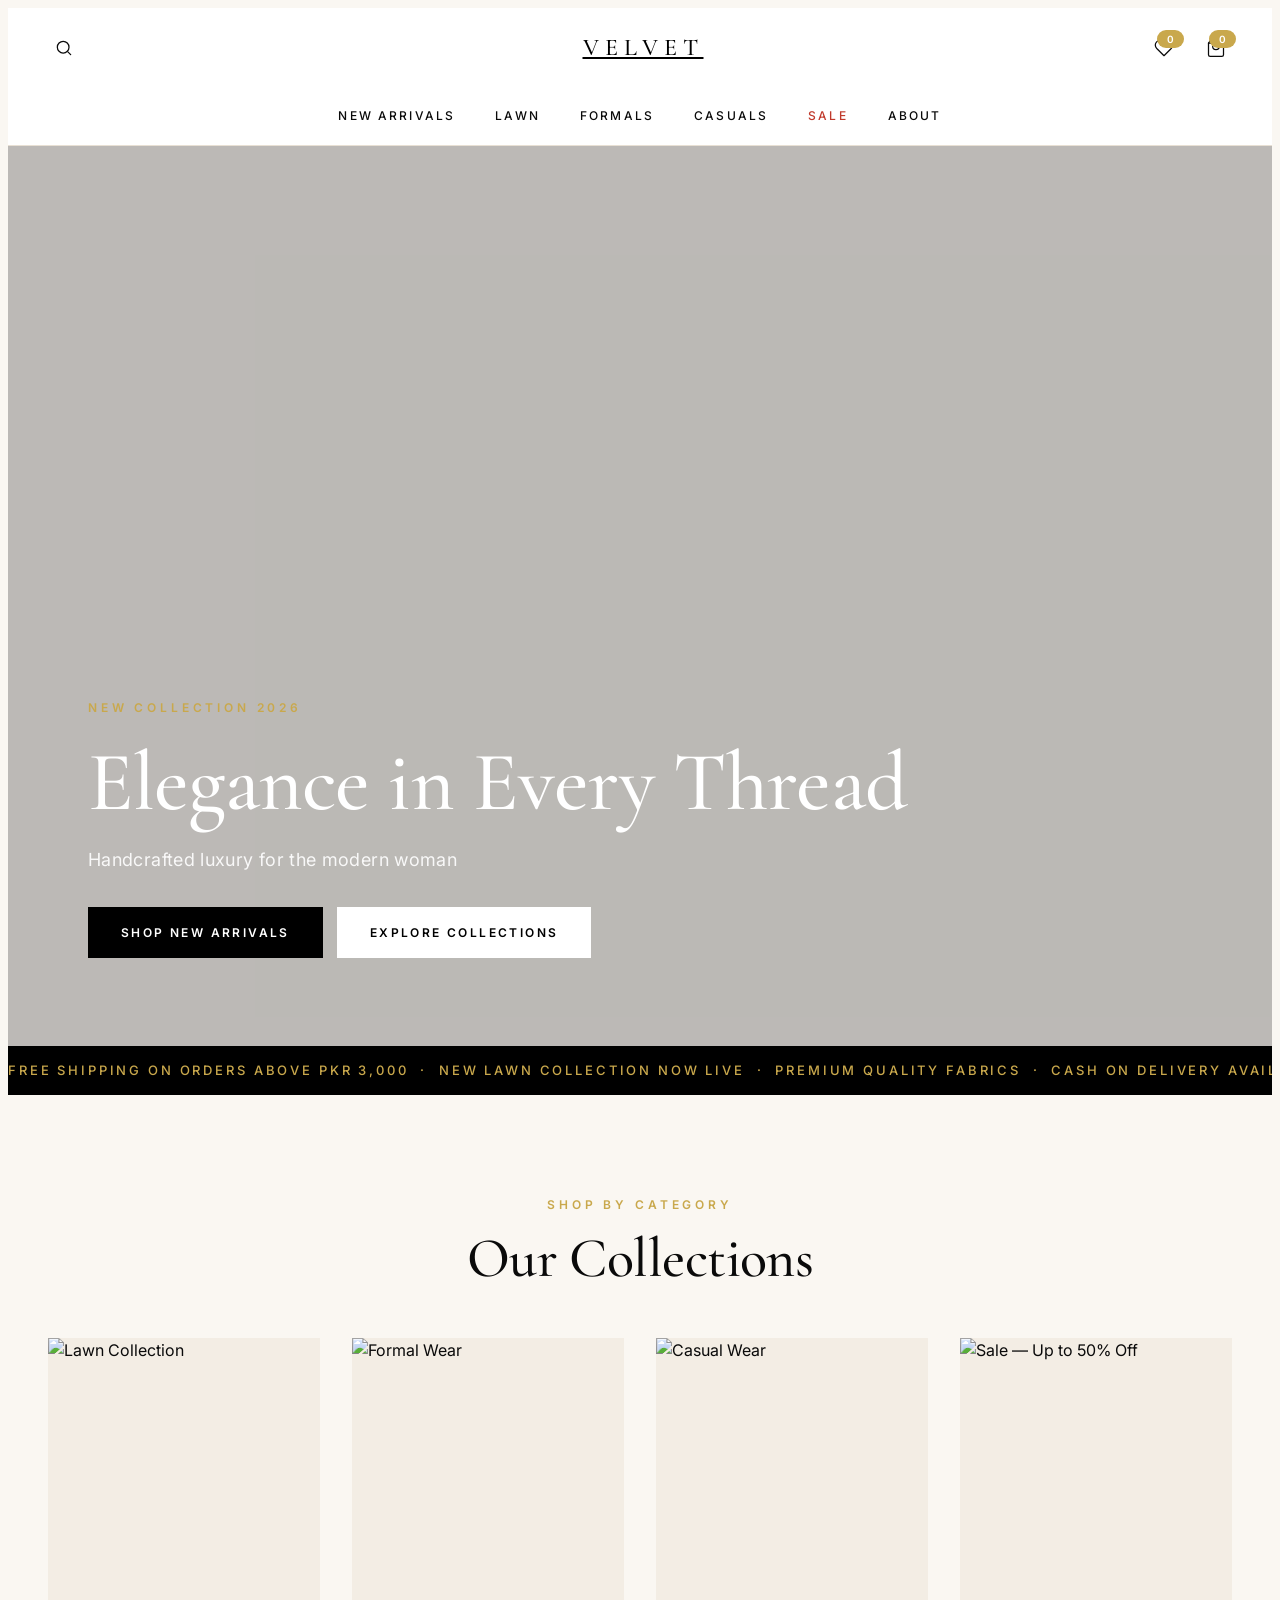
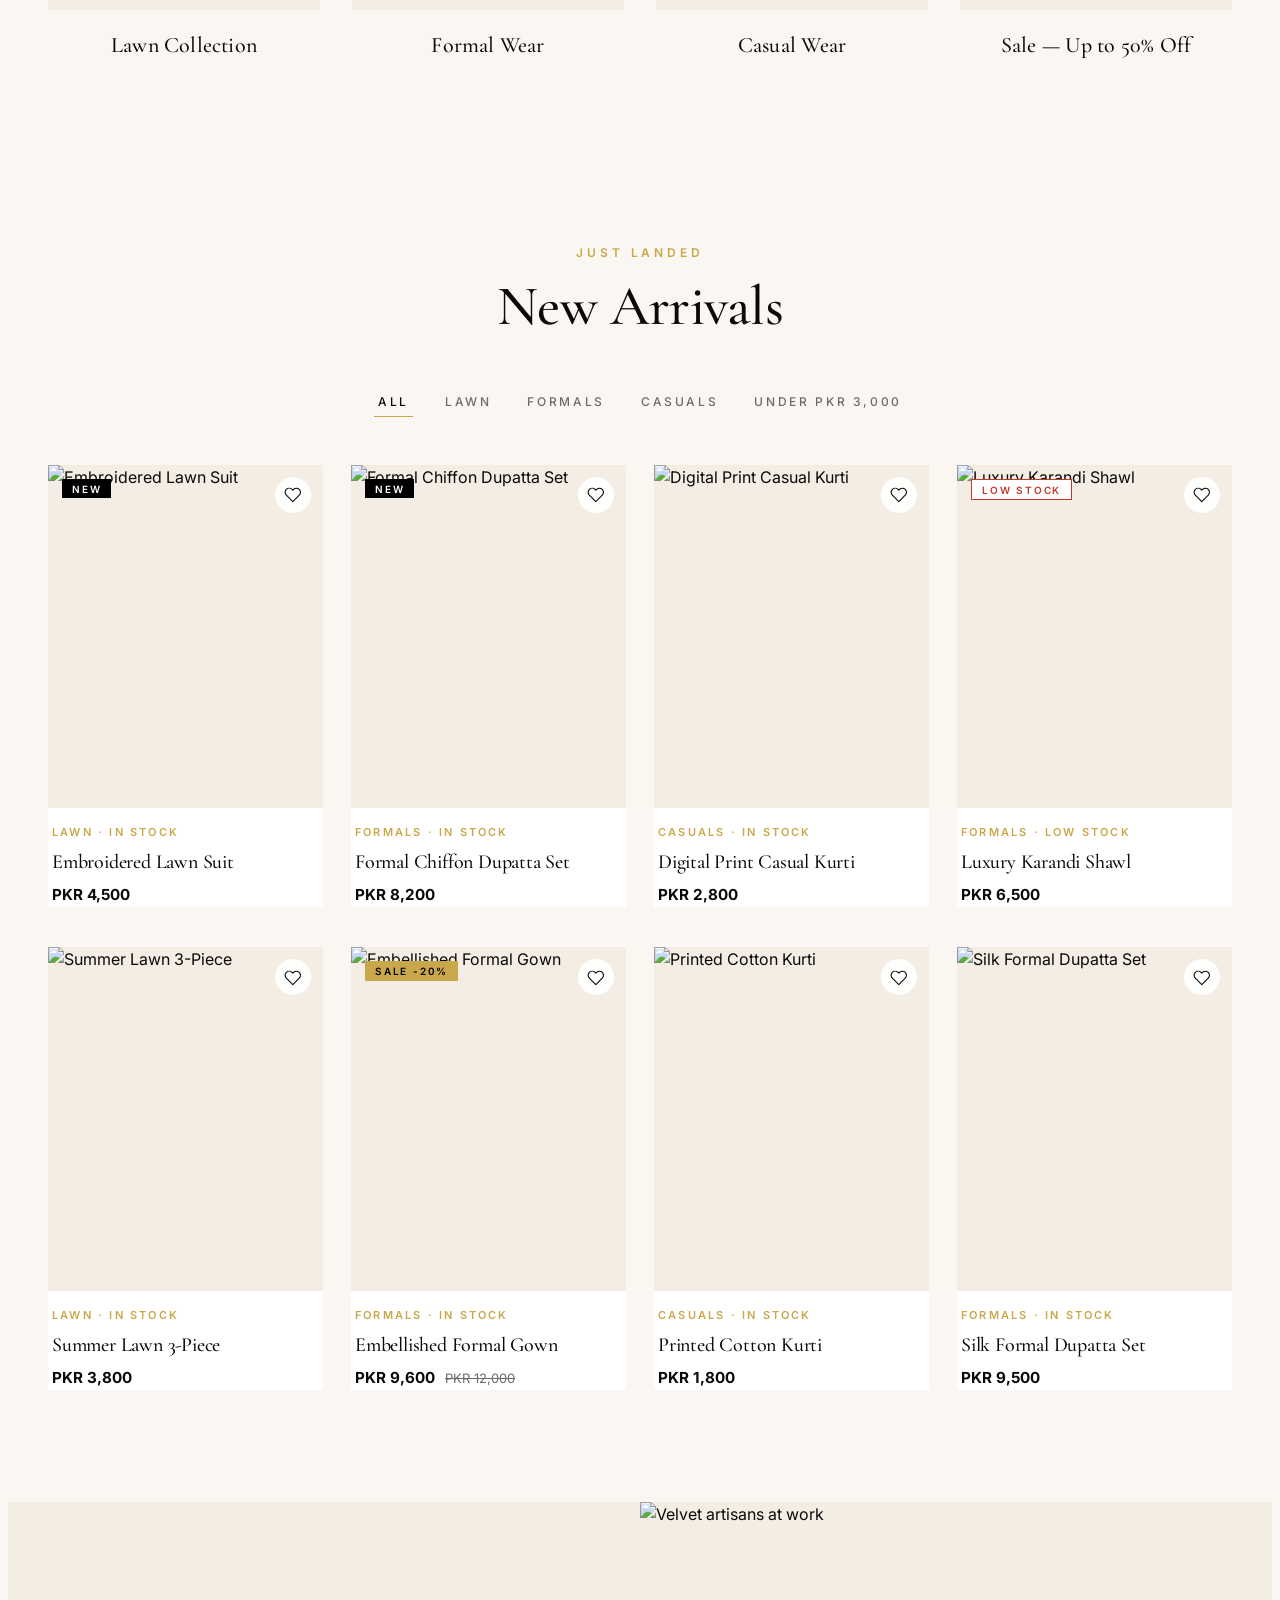
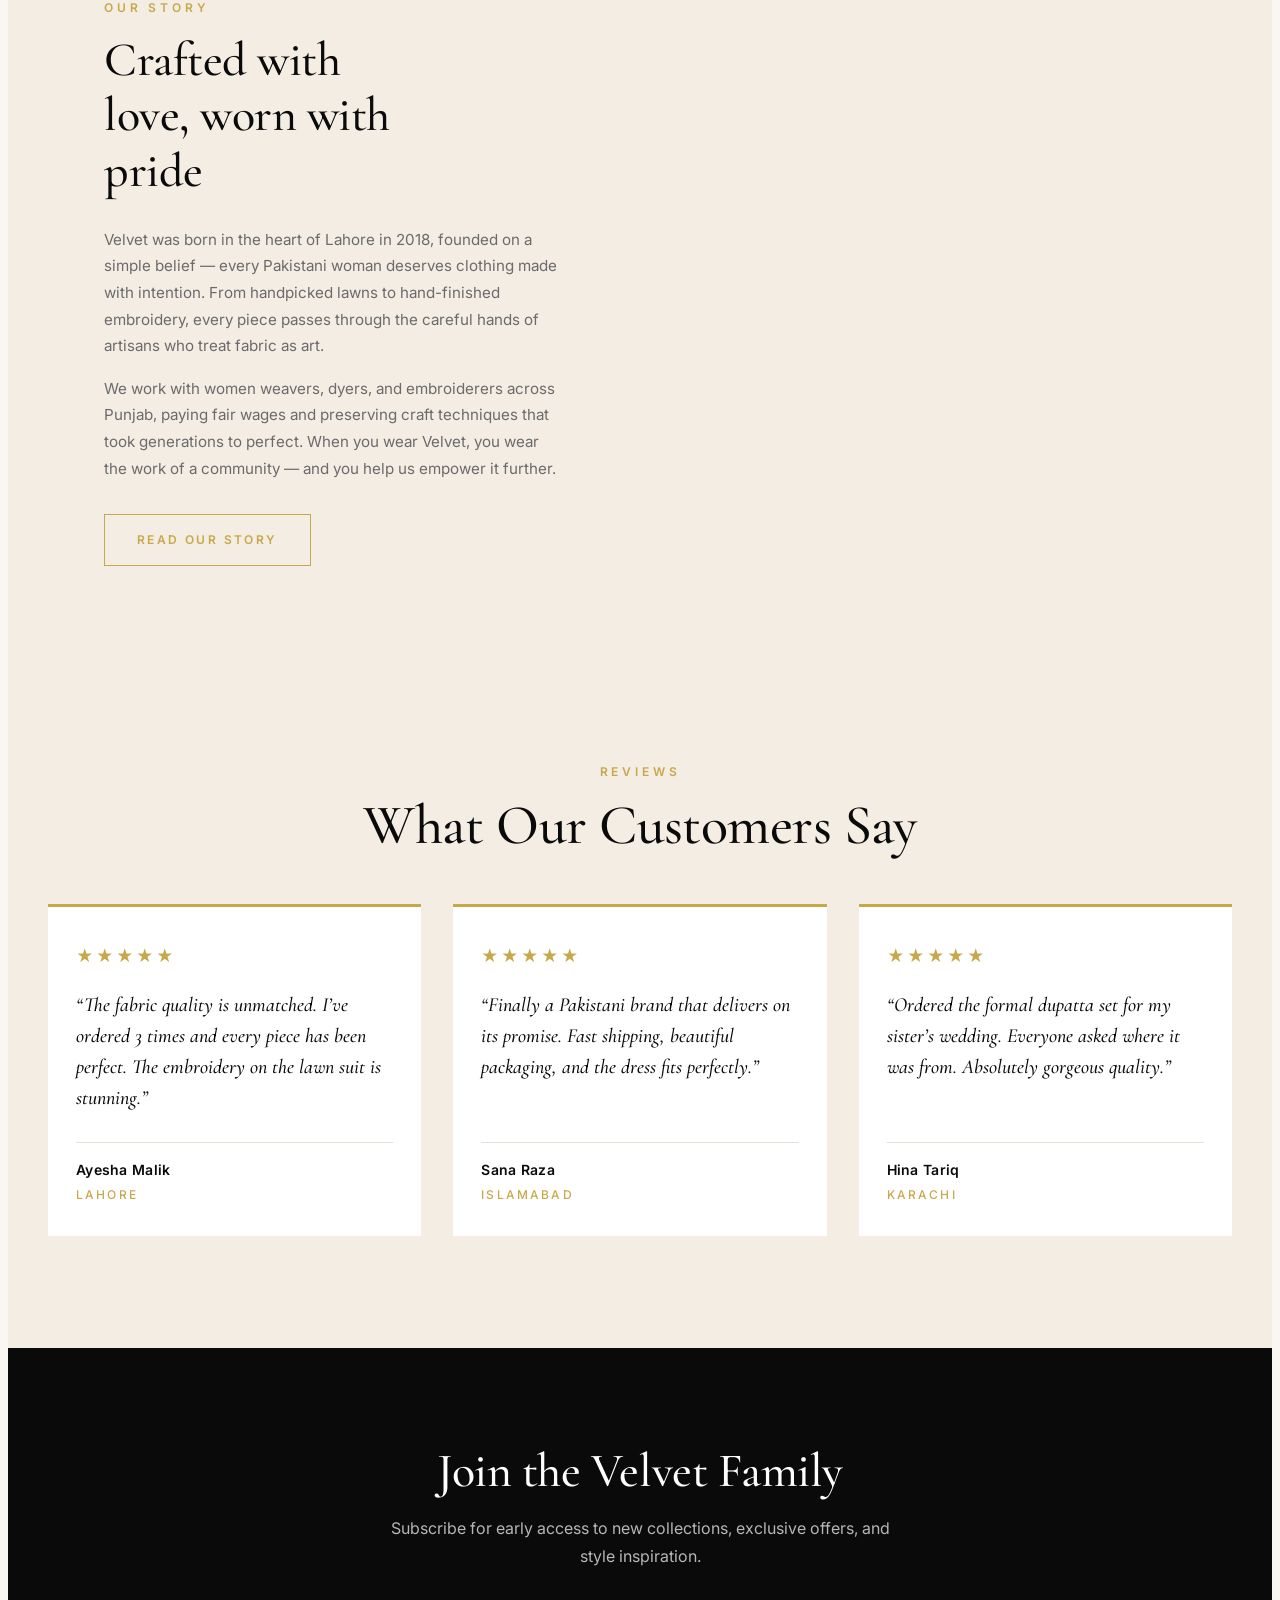
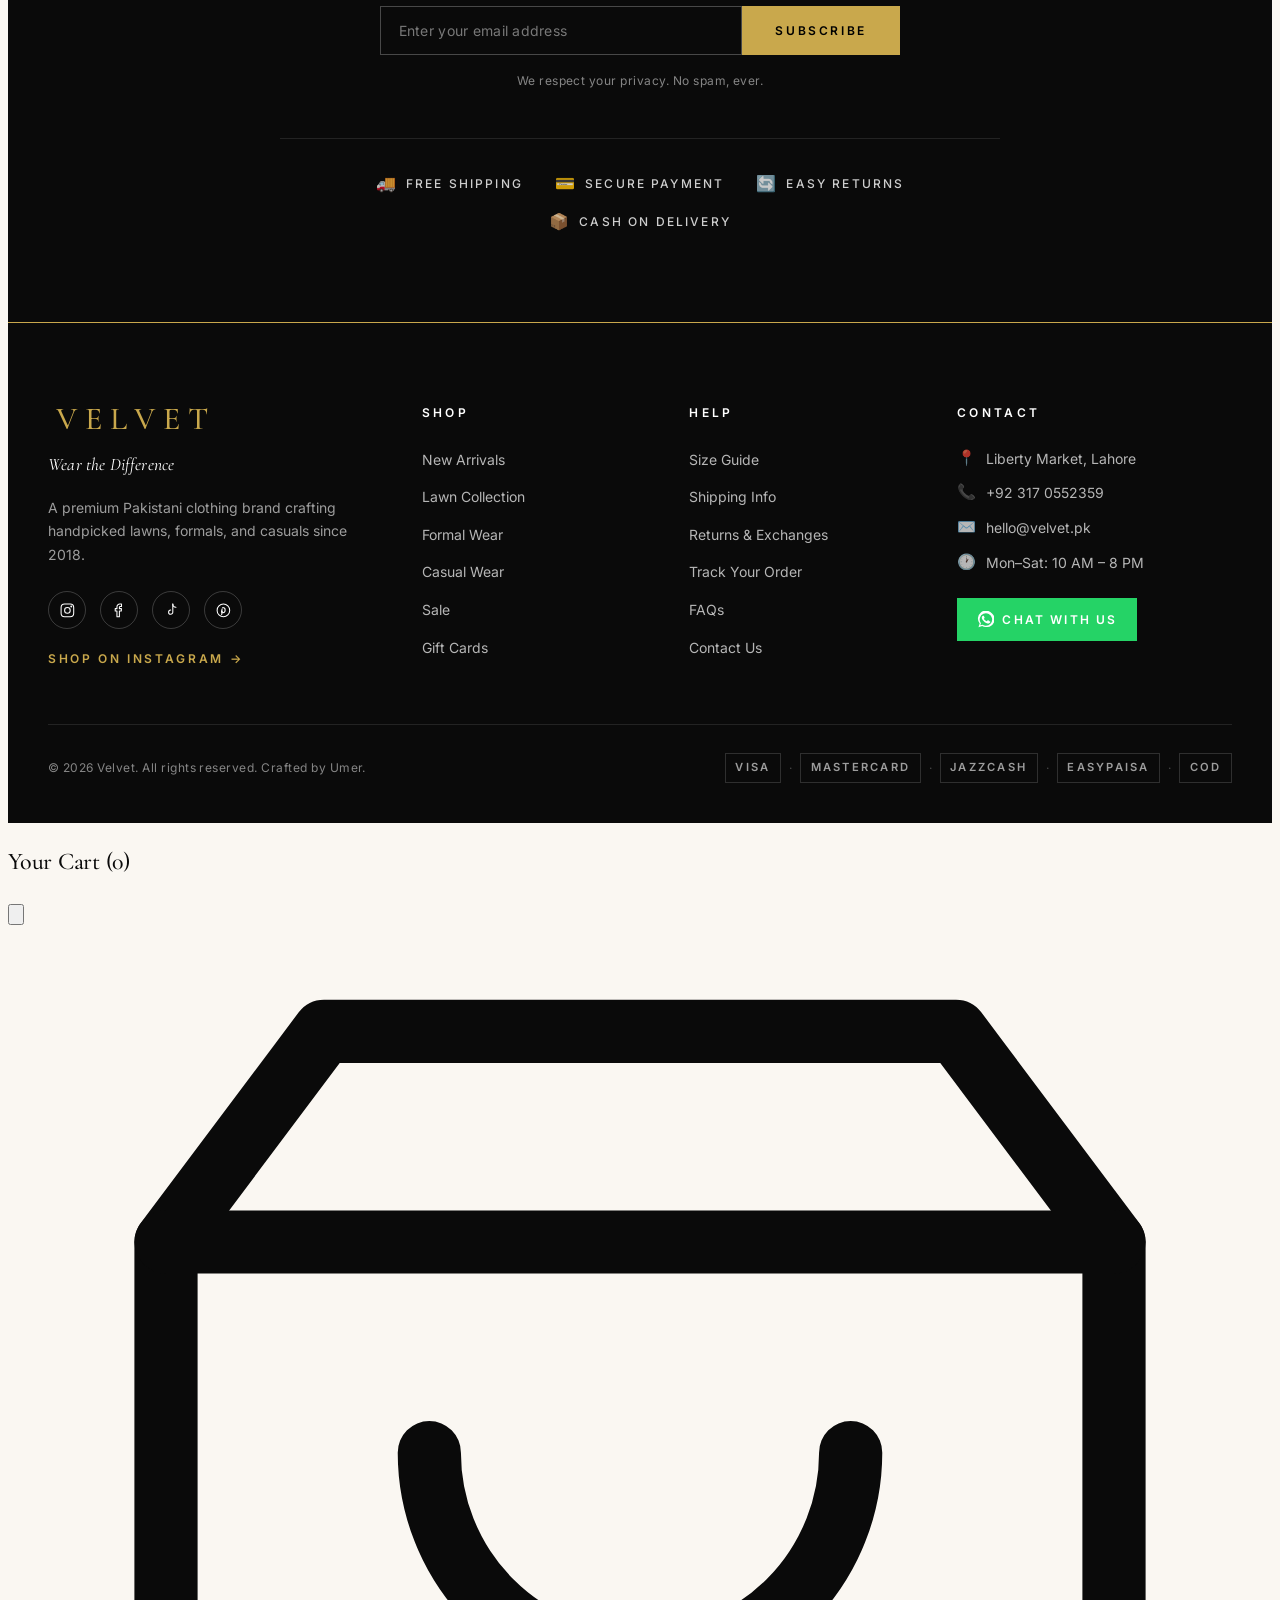
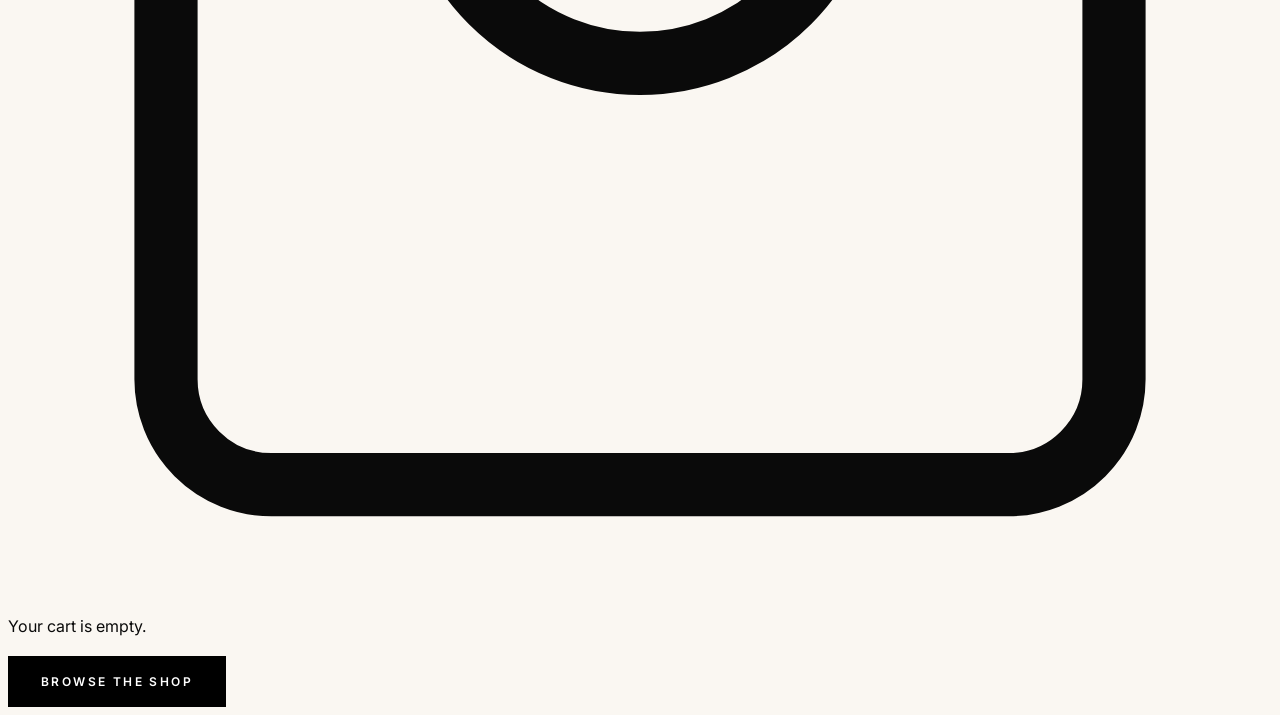
==== index.html @ dfe19021 "initial: Velvet clothing brand e-commerce demo" ====
<!DOCTYPE html>
<html lang="en">
<head>
  <meta charset="UTF-8" />
  <meta name="viewport" content="width=device-width, initial-scale=1.0" />

  <title>Velvet | Premium Pakistani Clothing Brand</title>
  <meta name="description" content="Velvet brings you handcrafted luxury clothing — from premium lawn to formal formals. Shop the latest collection." />

  <link rel="canonical" href="https://velvet-demo.vercel.app/" />

  <meta property="og:type" content="website" />
  <meta property="og:title" content="Velvet | Premium Pakistani Clothing Brand" />
  <meta property="og:description" content="Velvet brings you handcrafted luxury clothing — from premium lawn to formal formals. Shop the latest collection." />
  <meta property="og:url" content="https://velvet-demo.vercel.app/" />
  <meta property="og:image" content="https://images.unsplash.com/photo-1558618666-fcd25c85cd64?auto=format&fit=crop&w=1200&q=80" />

  <meta name="twitter:card" content="summary_large_image" />
  <meta name="twitter:title" content="Velvet | Premium Pakistani Clothing Brand" />
  <meta name="twitter:description" content="Velvet brings you handcrafted luxury clothing — from premium lawn to formal formals. Shop the latest collection." />
  <meta name="twitter:image" content="https://images.unsplash.com/photo-1558618666-fcd25c85cd64?auto=format&fit=crop&w=1200&q=80" />

  <script src="https://cdn.tailwindcss.com"></script>

  <link rel="preconnect" href="https://fonts.googleapis.com" />
  <link rel="preconnect" href="https://fonts.gstatic.com" crossorigin />
  <link href="https://fonts.googleapis.com/css2?family=Cormorant+Garamond:wght@400;500;600;700&family=Inter:wght@400;500;600&display=swap" rel="stylesheet" />

  <link rel="stylesheet" href="styles.css" />
</head>
<body>

  <header class="velvet-header">
    <div class="velvet-header__top">
      <div class="velvet-header__left">
        <button type="button" class="velvet-icon-btn" aria-label="Search">
          <svg xmlns="http://www.w3.org/2000/svg" viewBox="0 0 24 24" fill="none" stroke="currentColor" stroke-width="1.5" stroke-linecap="round" stroke-linejoin="round"><circle cx="11" cy="11" r="7"></circle><line x1="20" y1="20" x2="16.65" y2="16.65"></line></svg>
        </button>
      </div>

      <a href="index.html" class="velvet-logo" aria-label="Velvet — Home">VELVET</a>

      <div class="velvet-header__right">
        <button type="button" class="velvet-icon-btn" aria-label="Wishlist">
          <svg xmlns="http://www.w3.org/2000/svg" viewBox="0 0 24 24" fill="none" stroke="currentColor" stroke-width="1.5" stroke-linecap="round" stroke-linejoin="round"><path d="M20.84 4.61a5.5 5.5 0 0 0-7.78 0L12 5.67l-1.06-1.06a5.5 5.5 0 0 0-7.78 7.78l1.06 1.06L12 21.23l7.78-7.78 1.06-1.06a5.5 5.5 0 0 0 0-7.78z"></path></svg>
        </button>
        <button type="button" class="velvet-icon-btn" aria-label="Cart">
          <svg xmlns="http://www.w3.org/2000/svg" viewBox="0 0 24 24" fill="none" stroke="currentColor" stroke-width="1.5" stroke-linecap="round" stroke-linejoin="round"><path d="M6 2 3 6v14a2 2 0 0 0 2 2h14a2 2 0 0 0 2-2V6l-3-4z"></path><line x1="3" y1="6" x2="21" y2="6"></line><path d="M16 10a4 4 0 0 1-8 0"></path></svg>
          <span class="velvet-cart-badge" data-cart-count>0</span>
        </button>
        <button type="button" class="velvet-icon-btn velvet-hamburger" aria-label="Open menu" aria-expanded="false" data-menu-open>
          <svg xmlns="http://www.w3.org/2000/svg" viewBox="0 0 24 24" fill="none" stroke="currentColor" stroke-width="1.5" stroke-linecap="round" stroke-linejoin="round"><line x1="3" y1="7" x2="21" y2="7"></line><line x1="3" y1="17" x2="21" y2="17"></line></svg>
        </button>
      </div>
    </div>

    <nav class="velvet-nav" aria-label="Primary">
      <a href="shop.html" class="velvet-nav__link">New Arrivals</a>
      <a href="shop.html" class="velvet-nav__link">Lawn</a>
      <a href="shop.html" class="velvet-nav__link">Formals</a>
      <a href="shop.html" class="velvet-nav__link">Casuals</a>
      <a href="shop.html" class="velvet-nav__link velvet-nav__link--sale">Sale</a>
      <a href="about.html" class="velvet-nav__link">About</a>
    </nav>

    <div class="velvet-mobile-menu" data-mobile-menu aria-hidden="true">
      <div class="velvet-mobile-menu__header">
        <span class="velvet-logo">VELVET</span>
        <button type="button" class="velvet-mobile-menu__close" aria-label="Close menu" data-menu-close>
          <svg xmlns="http://www.w3.org/2000/svg" viewBox="0 0 24 24" fill="none" stroke="currentColor" stroke-width="1.5" stroke-linecap="round" stroke-linejoin="round"><line x1="6" y1="6" x2="18" y2="18"></line><line x1="18" y1="6" x2="6" y2="18"></line></svg>
        </button>
      </div>
      <ul class="velvet-mobile-menu__list">
        <li><a href="shop.html" class="velvet-mobile-menu__link">New Arrivals</a></li>
        <li><a href="shop.html" class="velvet-mobile-menu__link">Lawn</a></li>
        <li><a href="shop.html" class="velvet-mobile-menu__link">Formals</a></li>
        <li><a href="shop.html" class="velvet-mobile-menu__link">Casuals</a></li>
        <li><a href="shop.html" class="velvet-mobile-menu__link velvet-mobile-menu__link--sale">Sale</a></li>
        <li><a href="about.html" class="velvet-mobile-menu__link">About</a></li>
      </ul>
    </div>
  </header>

  <main>

    <section id="hero" class="velvet-hero">
      <div class="velvet-hero__overlay"></div>
      <div class="velvet-hero__content">
        <span class="velvet-hero__label">NEW COLLECTION 2026</span>
        <h1 class="velvet-hero__heading">Elegance in Every Thread</h1>
        <p class="velvet-hero__subtext">Handcrafted luxury for the modern woman</p>
        <div class="velvet-hero__actions">
          <a href="shop.html" class="velvet-btn velvet-btn--primary">Shop New Arrivals</a>
          <a href="shop.html" class="velvet-btn velvet-btn--outline">Explore Collections</a>
        </div>
      </div>
    </section>

    <div class="velvet-marquee" aria-hidden="true">
      <div class="velvet-marquee__track">
        <span class="velvet-marquee__item">FREE SHIPPING ON ORDERS ABOVE PKR 3,000 &nbsp;·&nbsp; NEW LAWN COLLECTION NOW LIVE &nbsp;·&nbsp; PREMIUM QUALITY FABRICS &nbsp;·&nbsp; CASH ON DELIVERY AVAILABLE &nbsp;·&nbsp;</span>
        <span class="velvet-marquee__item">FREE SHIPPING ON ORDERS ABOVE PKR 3,000 &nbsp;·&nbsp; NEW LAWN COLLECTION NOW LIVE &nbsp;·&nbsp; PREMIUM QUALITY FABRICS &nbsp;·&nbsp; CASH ON DELIVERY AVAILABLE &nbsp;·&nbsp;</span>
      </div>
    </div>

    <section id="featured-collection" class="velvet-collections">
      <div class="velvet-section__head">
        <span class="velvet-section__label">SHOP BY CATEGORY</span>
        <h2 class="velvet-section__heading">Our Collections</h2>
      </div>

      <div class="velvet-collections__grid">
        <a href="shop.html" class="velvet-collection-card">
          <div class="velvet-collection-card__image-wrap">
            <img src="https://images.unsplash.com/photo-1583391733956-6c78276477e2?auto=format&fit=crop&w=600&q=80" alt="Lawn Collection" class="velvet-collection-card__image" loading="lazy" />
            <div class="velvet-collection-card__overlay">
              <span class="velvet-collection-card__overlay-name">Lawn Collection</span>
              <span class="velvet-collection-card__overlay-cta">Shop Now &rarr;</span>
            </div>
          </div>
          <h3 class="velvet-collection-card__title">Lawn Collection</h3>
        </a>

        <a href="shop.html" class="velvet-collection-card">
          <div class="velvet-collection-card__image-wrap">
            <img src="https://images.unsplash.com/photo-1595777457583-95e059d581b8?auto=format&fit=crop&w=600&q=80" alt="Formal Wear" class="velvet-collection-card__image" loading="lazy" />
            <div class="velvet-collection-card__overlay">
              <span class="velvet-collection-card__overlay-name">Formal Wear</span>
              <span class="velvet-collection-card__overlay-cta">Shop Now &rarr;</span>
            </div>
          </div>
          <h3 class="velvet-collection-card__title">Formal Wear</h3>
        </a>

        <a href="shop.html" class="velvet-collection-card">
          <div class="velvet-collection-card__image-wrap">
            <img src="https://images.unsplash.com/photo-1551232864-3f0890e580d9?auto=format&fit=crop&w=600&q=80" alt="Casual Wear" class="velvet-collection-card__image" loading="lazy" />
            <div class="velvet-collection-card__overlay">
              <span class="velvet-collection-card__overlay-name">Casual Wear</span>
              <span class="velvet-collection-card__overlay-cta">Shop Now &rarr;</span>
            </div>
          </div>
          <h3 class="velvet-collection-card__title">Casual Wear</h3>
        </a>

        <a href="shop.html" class="velvet-collection-card">
          <div class="velvet-collection-card__image-wrap">
            <img src="https://images.unsplash.com/photo-1490481651871-ab68de25d43d?auto=format&fit=crop&w=600&q=80" alt="Sale — Up to 50% Off" class="velvet-collection-card__image" loading="lazy" />
            <div class="velvet-collection-card__overlay">
              <span class="velvet-collection-card__overlay-name">Sale — Up to 50% Off</span>
              <span class="velvet-collection-card__overlay-cta">Shop Now &rarr;</span>
            </div>
          </div>
          <h3 class="velvet-collection-card__title">Sale — Up to 50% Off</h3>
        </a>
      </div>
    </section>

    <section id="new-arrivals" class="velvet-arrivals">
      <div class="velvet-section__head">
        <span class="velvet-section__label">JUST LANDED</span>
        <h2 class="velvet-section__heading">New Arrivals</h2>
      </div>

      <div class="velvet-filter-tabs" role="tablist" aria-label="Filter products">
        <button type="button" class="velvet-filter-tab is-active" data-filter="all" role="tab" aria-selected="true">All</button>
        <button type="button" class="velvet-filter-tab" data-filter="lawn" role="tab" aria-selected="false">Lawn</button>
        <button type="button" class="velvet-filter-tab" data-filter="formals" role="tab" aria-selected="false">Formals</button>
        <button type="button" class="velvet-filter-tab" data-filter="casuals" role="tab" aria-selected="false">Casuals</button>
        <button type="button" class="velvet-filter-tab" data-filter="under-3000" role="tab" aria-selected="false">Under PKR 3,000</button>
      </div>

      <div class="velvet-product-grid" data-product-grid>
        <article class="velvet-product-card" data-category="lawn" data-price="4500">
          <a href="product-detail.html" class="velvet-product-card__link">
            <div class="velvet-product-card__image-wrap">
              <img src="https://images.unsplash.com/photo-1614251056216-f748f76cd228?auto=format&fit=crop&w=600&q=80" alt="Embroidered Lawn Suit" class="velvet-product-card__image" loading="lazy" />
              <div class="velvet-product-card__badges">
                <span class="velvet-badge velvet-badge--new">NEW</span>
              </div>
              <button type="button" class="velvet-wishlist-btn" aria-label="Add to wishlist" data-wishlist>
                <svg xmlns="http://www.w3.org/2000/svg" viewBox="0 0 24 24" fill="none" stroke="currentColor" stroke-width="1.5" stroke-linecap="round" stroke-linejoin="round"><path d="M20.84 4.61a5.5 5.5 0 0 0-7.78 0L12 5.67l-1.06-1.06a5.5 5.5 0 0 0-7.78 7.78l1.06 1.06L12 21.23l7.78-7.78 1.06-1.06a5.5 5.5 0 0 0 0-7.78z"></path></svg>
              </button>
              <button type="button" class="velvet-quickview-btn">Quick View</button>
              <button type="button" class="velvet-addcart-btn">Add to Cart</button>
            </div>
          </a>
          <div class="velvet-product-card__body">
            <span class="velvet-product-card__category">Lawn · In Stock</span>
            <h3 class="velvet-product-card__name"><a href="product-detail.html">Embroidered Lawn Suit</a></h3>
            <div class="velvet-product-card__pricing">
              <span class="velvet-product-card__price">PKR 4,500</span>
            </div>
          </div>
        </article>

        <article class="velvet-product-card" data-category="formals" data-price="8200">
          <a href="product-detail.html" class="velvet-product-card__link">
            <div class="velvet-product-card__image-wrap">
              <img src="https://images.unsplash.com/photo-1617019114583-affb34d1b3cd?auto=format&fit=crop&w=600&q=80" alt="Formal Chiffon Dupatta Set" class="velvet-product-card__image" loading="lazy" />
              <div class="velvet-product-card__badges">
                <span class="velvet-badge velvet-badge--new">NEW</span>
              </div>
              <button type="button" class="velvet-wishlist-btn" aria-label="Add to wishlist" data-wishlist>
                <svg xmlns="http://www.w3.org/2000/svg" viewBox="0 0 24 24" fill="none" stroke="currentColor" stroke-width="1.5" stroke-linecap="round" stroke-linejoin="round"><path d="M20.84 4.61a5.5 5.5 0 0 0-7.78 0L12 5.67l-1.06-1.06a5.5 5.5 0 0 0-7.78 7.78l1.06 1.06L12 21.23l7.78-7.78 1.06-1.06a5.5 5.5 0 0 0 0-7.78z"></path></svg>
              </button>
              <button type="button" class="velvet-quickview-btn">Quick View</button>
              <button type="button" class="velvet-addcart-btn">Add to Cart</button>
            </div>
          </a>
          <div class="velvet-product-card__body">
            <span class="velvet-product-card__category">Formals · In Stock</span>
            <h3 class="velvet-product-card__name"><a href="product-detail.html">Formal Chiffon Dupatta Set</a></h3>
            <div class="velvet-product-card__pricing">
              <span class="velvet-product-card__price">PKR 8,200</span>
            </div>
          </div>
        </article>

        <article class="velvet-product-card" data-category="casuals" data-price="2800">
          <a href="product-detail.html" class="velvet-product-card__link">
            <div class="velvet-product-card__image-wrap">
              <img src="https://images.unsplash.com/photo-1583744946564-b52ac1c389c8?auto=format&fit=crop&w=600&q=80" alt="Digital Print Casual Kurti" class="velvet-product-card__image" loading="lazy" />
              <button type="button" class="velvet-wishlist-btn" aria-label="Add to wishlist" data-wishlist>
                <svg xmlns="http://www.w3.org/2000/svg" viewBox="0 0 24 24" fill="none" stroke="currentColor" stroke-width="1.5" stroke-linecap="round" stroke-linejoin="round"><path d="M20.84 4.61a5.5 5.5 0 0 0-7.78 0L12 5.67l-1.06-1.06a5.5 5.5 0 0 0-7.78 7.78l1.06 1.06L12 21.23l7.78-7.78 1.06-1.06a5.5 5.5 0 0 0 0-7.78z"></path></svg>
              </button>
              <button type="button" class="velvet-quickview-btn">Quick View</button>
              <button type="button" class="velvet-addcart-btn">Add to Cart</button>
            </div>
          </a>
          <div class="velvet-product-card__body">
            <span class="velvet-product-card__category">Casuals · In Stock</span>
            <h3 class="velvet-product-card__name"><a href="product-detail.html">Digital Print Casual Kurti</a></h3>
            <div class="velvet-product-card__pricing">
              <span class="velvet-product-card__price">PKR 2,800</span>
            </div>
          </div>
        </article>

        <article class="velvet-product-card" data-category="formals" data-price="6500">
          <a href="product-detail.html" class="velvet-product-card__link">
            <div class="velvet-product-card__image-wrap">
              <img src="https://images.unsplash.com/photo-1601924994987-69e26d50dc26?auto=format&fit=crop&w=600&q=80" alt="Luxury Karandi Shawl" class="velvet-product-card__image" loading="lazy" />
              <div class="velvet-product-card__badges">
                <span class="velvet-badge velvet-badge--low">LOW STOCK</span>
              </div>
              <button type="button" class="velvet-wishlist-btn" aria-label="Add to wishlist" data-wishlist>
                <svg xmlns="http://www.w3.org/2000/svg" viewBox="0 0 24 24" fill="none" stroke="currentColor" stroke-width="1.5" stroke-linecap="round" stroke-linejoin="round"><path d="M20.84 4.61a5.5 5.5 0 0 0-7.78 0L12 5.67l-1.06-1.06a5.5 5.5 0 0 0-7.78 7.78l1.06 1.06L12 21.23l7.78-7.78 1.06-1.06a5.5 5.5 0 0 0 0-7.78z"></path></svg>
              </button>
              <button type="button" class="velvet-quickview-btn">Quick View</button>
              <button type="button" class="velvet-addcart-btn">Add to Cart</button>
            </div>
          </a>
          <div class="velvet-product-card__body">
            <span class="velvet-product-card__category">Formals · Low Stock</span>
            <h3 class="velvet-product-card__name"><a href="product-detail.html">Luxury Karandi Shawl</a></h3>
            <div class="velvet-product-card__pricing">
              <span class="velvet-product-card__price">PKR 6,500</span>
            </div>
          </div>
        </article>

        <article class="velvet-product-card" data-category="lawn" data-price="3800">
          <a href="product-detail.html" class="velvet-product-card__link">
            <div class="velvet-product-card__image-wrap">
              <img src="https://images.unsplash.com/photo-1562157873-818bc0726f68?auto=format&fit=crop&w=600&q=80" alt="Summer Lawn 3-Piece" class="velvet-product-card__image" loading="lazy" />
              <button type="button" class="velvet-wishlist-btn" aria-label="Add to wishlist" data-wishlist>
                <svg xmlns="http://www.w3.org/2000/svg" viewBox="0 0 24 24" fill="none" stroke="currentColor" stroke-width="1.5" stroke-linecap="round" stroke-linejoin="round"><path d="M20.84 4.61a5.5 5.5 0 0 0-7.78 0L12 5.67l-1.06-1.06a5.5 5.5 0 0 0-7.78 7.78l1.06 1.06L12 21.23l7.78-7.78 1.06-1.06a5.5 5.5 0 0 0 0-7.78z"></path></svg>
              </button>
              <button type="button" class="velvet-quickview-btn">Quick View</button>
              <button type="button" class="velvet-addcart-btn">Add to Cart</button>
            </div>
          </a>
          <div class="velvet-product-card__body">
            <span class="velvet-product-card__category">Lawn · In Stock</span>
            <h3 class="velvet-product-card__name"><a href="product-detail.html">Summer Lawn 3-Piece</a></h3>
            <div class="velvet-product-card__pricing">
              <span class="velvet-product-card__price">PKR 3,800</span>
            </div>
          </div>
        </article>

        <article class="velvet-product-card" data-category="formals" data-price="9600">
          <a href="product-detail.html" class="velvet-product-card__link">
            <div class="velvet-product-card__image-wrap">
              <img src="https://images.unsplash.com/photo-1566174053879-31528523f8ae?auto=format&fit=crop&w=600&q=80" alt="Embellished Formal Gown" class="velvet-product-card__image" loading="lazy" />
              <div class="velvet-product-card__badges">
                <span class="velvet-badge velvet-badge--sale">SALE -20%</span>
              </div>
              <button type="button" class="velvet-wishlist-btn" aria-label="Add to wishlist" data-wishlist>
                <svg xmlns="http://www.w3.org/2000/svg" viewBox="0 0 24 24" fill="none" stroke="currentColor" stroke-width="1.5" stroke-linecap="round" stroke-linejoin="round"><path d="M20.84 4.61a5.5 5.5 0 0 0-7.78 0L12 5.67l-1.06-1.06a5.5 5.5 0 0 0-7.78 7.78l1.06 1.06L12 21.23l7.78-7.78 1.06-1.06a5.5 5.5 0 0 0 0-7.78z"></path></svg>
              </button>
              <button type="button" class="velvet-quickview-btn">Quick View</button>
              <button type="button" class="velvet-addcart-btn">Add to Cart</button>
            </div>
          </a>
          <div class="velvet-product-card__body">
            <span class="velvet-product-card__category">Formals · In Stock</span>
            <h3 class="velvet-product-card__name"><a href="product-detail.html">Embellished Formal Gown</a></h3>
            <div class="velvet-product-card__pricing">
              <span class="velvet-product-card__price">PKR 9,600</span>
              <span class="velvet-product-card__price--original">PKR 12,000</span>
            </div>
          </div>
        </article>

        <article class="velvet-product-card" data-category="casuals" data-price="1800">
          <a href="product-detail.html" class="velvet-product-card__link">
            <div class="velvet-product-card__image-wrap">
              <img src="https://images.unsplash.com/photo-1552664730-d307ca884978?auto=format&fit=crop&w=600&q=80" alt="Printed Cotton Kurti" class="velvet-product-card__image" loading="lazy" />
              <button type="button" class="velvet-wishlist-btn" aria-label="Add to wishlist" data-wishlist>
                <svg xmlns="http://www.w3.org/2000/svg" viewBox="0 0 24 24" fill="none" stroke="currentColor" stroke-width="1.5" stroke-linecap="round" stroke-linejoin="round"><path d="M20.84 4.61a5.5 5.5 0 0 0-7.78 0L12 5.67l-1.06-1.06a5.5 5.5 0 0 0-7.78 7.78l1.06 1.06L12 21.23l7.78-7.78 1.06-1.06a5.5 5.5 0 0 0 0-7.78z"></path></svg>
              </button>
              <button type="button" class="velvet-quickview-btn">Quick View</button>
              <button type="button" class="velvet-addcart-btn">Add to Cart</button>
            </div>
          </a>
          <div class="velvet-product-card__body">
            <span class="velvet-product-card__category">Casuals · In Stock</span>
            <h3 class="velvet-product-card__name"><a href="product-detail.html">Printed Cotton Kurti</a></h3>
            <div class="velvet-product-card__pricing">
              <span class="velvet-product-card__price">PKR 1,800</span>
            </div>
          </div>
        </article>

        <article class="velvet-product-card" data-category="formals" data-price="9500">
          <a href="product-detail.html" class="velvet-product-card__link">
            <div class="velvet-product-card__image-wrap">
              <img src="https://images.unsplash.com/photo-1610030469983-98e550d6193c?auto=format&fit=crop&w=600&q=80" alt="Silk Formal Dupatta Set" class="velvet-product-card__image" loading="lazy" />
              <button type="button" class="velvet-wishlist-btn" aria-label="Add to wishlist" data-wishlist>
                <svg xmlns="http://www.w3.org/2000/svg" viewBox="0 0 24 24" fill="none" stroke="currentColor" stroke-width="1.5" stroke-linecap="round" stroke-linejoin="round"><path d="M20.84 4.61a5.5 5.5 0 0 0-7.78 0L12 5.67l-1.06-1.06a5.5 5.5 0 0 0-7.78 7.78l1.06 1.06L12 21.23l7.78-7.78 1.06-1.06a5.5 5.5 0 0 0 0-7.78z"></path></svg>
              </button>
              <button type="button" class="velvet-quickview-btn">Quick View</button>
              <button type="button" class="velvet-addcart-btn">Add to Cart</button>
            </div>
          </a>
          <div class="velvet-product-card__body">
            <span class="velvet-product-card__category">Formals · In Stock</span>
            <h3 class="velvet-product-card__name"><a href="product-detail.html">Silk Formal Dupatta Set</a></h3>
            <div class="velvet-product-card__pricing">
              <span class="velvet-product-card__price">PKR 9,500</span>
            </div>
          </div>
        </article>
      </div>
    </section>

    <section id="brand-story" class="velvet-story">
      <div class="velvet-story__text">
        <span class="velvet-section__label">OUR STORY</span>
        <h2 class="velvet-story__heading">Crafted with love, worn with pride</h2>
        <p class="velvet-story__paragraph">
          Velvet was born in the heart of Lahore in 2018, founded on a simple belief — every Pakistani woman deserves clothing made with intention. From handpicked lawns to hand-finished embroidery, every piece passes through the careful hands of artisans who treat fabric as art.
        </p>
        <p class="velvet-story__paragraph">
          We work with women weavers, dyers, and embroiderers across Punjab, paying fair wages and preserving craft techniques that took generations to perfect. When you wear Velvet, you wear the work of a community — and you help us empower it further.
        </p>
        <a href="about.html" class="velvet-btn velvet-btn--gold-outline">Read Our Story</a>
      </div>
      <div class="velvet-story__image-wrap">
        <img src="https://images.unsplash.com/photo-1558769132-cb1aea458c5e?auto=format&fit=crop&w=800&q=80" alt="Velvet artisans at work" class="velvet-story__image" loading="lazy" />
      </div>
    </section>

    <section id="bestsellers" class="velvet-reviews">
      <div class="velvet-section__head">
        <span class="velvet-section__label">REVIEWS</span>
        <h2 class="velvet-section__heading">What Our Customers Say</h2>
      </div>

      <div class="velvet-reviews__grid">
        <article class="velvet-review-card">
          <div class="velvet-review-card__stars" aria-label="5 out of 5 stars">★★★★★</div>
          <p class="velvet-review-card__quote">
            &ldquo;The fabric quality is unmatched. I&rsquo;ve ordered 3 times and every piece has been perfect. The embroidery on the lawn suit is stunning.&rdquo;
          </p>
          <div class="velvet-review-card__meta">
            <span class="velvet-review-card__name">Ayesha Malik</span>
            <span class="velvet-review-card__city">Lahore</span>
          </div>
        </article>

        <article class="velvet-review-card">
          <div class="velvet-review-card__stars" aria-label="5 out of 5 stars">★★★★★</div>
          <p class="velvet-review-card__quote">
            &ldquo;Finally a Pakistani brand that delivers on its promise. Fast shipping, beautiful packaging, and the dress fits perfectly.&rdquo;
          </p>
          <div class="velvet-review-card__meta">
            <span class="velvet-review-card__name">Sana Raza</span>
            <span class="velvet-review-card__city">Islamabad</span>
          </div>
        </article>

        <article class="velvet-review-card">
          <div class="velvet-review-card__stars" aria-label="5 out of 5 stars">★★★★★</div>
          <p class="velvet-review-card__quote">
            &ldquo;Ordered the formal dupatta set for my sister&rsquo;s wedding. Everyone asked where it was from. Absolutely gorgeous quality.&rdquo;
          </p>
          <div class="velvet-review-card__meta">
            <span class="velvet-review-card__name">Hina Tariq</span>
            <span class="velvet-review-card__city">Karachi</span>
          </div>
        </article>
      </div>
    </section>

    <section id="newsletter" class="velvet-newsletter">
      <div class="velvet-newsletter__inner">
        <h2 class="velvet-newsletter__heading">Join the Velvet Family</h2>
        <p class="velvet-newsletter__subtext">
          Subscribe for early access to new collections, exclusive offers, and style inspiration.
        </p>

        <form class="velvet-newsletter__form" data-newsletter-form novalidate>
          <label for="velvet-newsletter-email" class="velvet-visually-hidden">Email address</label>
          <input
            type="email"
            id="velvet-newsletter-email"
            name="email"
            class="velvet-newsletter__input"
            placeholder="Enter your email address"
            required
            autocomplete="email"
          />
          <button type="submit" class="velvet-newsletter__submit">Subscribe</button>
        </form>

        <p class="velvet-newsletter__success" data-newsletter-success hidden>
          Welcome to Velvet! Check your inbox for a surprise.
        </p>

        <p class="velvet-newsletter__privacy">We respect your privacy. No spam, ever.</p>

        <ul class="velvet-newsletter__perks">
          <li class="velvet-newsletter__perk"><span class="velvet-newsletter__perk-icon" aria-hidden="true">🚚</span> Free Shipping</li>
          <li class="velvet-newsletter__perk"><span class="velvet-newsletter__perk-icon" aria-hidden="true">💳</span> Secure Payment</li>
          <li class="velvet-newsletter__perk"><span class="velvet-newsletter__perk-icon" aria-hidden="true">🔄</span> Easy Returns</li>
          <li class="velvet-newsletter__perk"><span class="velvet-newsletter__perk-icon" aria-hidden="true">📦</span> Cash on Delivery</li>
        </ul>
      </div>
    </section>

  </main>

  <footer class="velvet-footer">
    <div class="velvet-footer__inner">
      <div class="velvet-footer__grid">
        <div class="velvet-footer__col velvet-footer__col--brand">
          <a href="index.html" class="velvet-footer__logo" aria-label="Velvet — Home">VELVET</a>
          <p class="velvet-footer__tagline">Wear the Difference</p>
          <p class="velvet-footer__about">
            A premium Pakistani clothing brand crafting handpicked lawns, formals, and casuals since 2018.
          </p>

          <ul class="velvet-footer__social" aria-label="Social links">
            <li>
              <a href="https://instagram.com" target="_blank" rel="noopener noreferrer" aria-label="Instagram" class="velvet-footer__social-link">
                <svg xmlns="http://www.w3.org/2000/svg" viewBox="0 0 24 24" fill="none" stroke="currentColor" stroke-width="1.5" stroke-linecap="round" stroke-linejoin="round"><rect x="3" y="3" width="18" height="18" rx="5"></rect><circle cx="12" cy="12" r="4"></circle><circle cx="17.5" cy="6.5" r="0.6" fill="currentColor"></circle></svg>
              </a>
            </li>
            <li>
              <a href="https://facebook.com" target="_blank" rel="noopener noreferrer" aria-label="Facebook" class="velvet-footer__social-link">
                <svg xmlns="http://www.w3.org/2000/svg" viewBox="0 0 24 24" fill="none" stroke="currentColor" stroke-width="1.5" stroke-linecap="round" stroke-linejoin="round"><path d="M15 3h-2.5A4 4 0 0 0 8.5 7v2.5H6V13h2.5v8H12v-8h2.7L15 9.5h-3V7.5a1 1 0 0 1 1-1H15z"></path></svg>
              </a>
            </li>
            <li>
              <a href="https://tiktok.com" target="_blank" rel="noopener noreferrer" aria-label="TikTok" class="velvet-footer__social-link">
                <svg xmlns="http://www.w3.org/2000/svg" viewBox="0 0 24 24" fill="none" stroke="currentColor" stroke-width="1.5" stroke-linecap="round" stroke-linejoin="round"><path d="M14 3v11.5a3 3 0 1 1-3-3"></path><path d="M14 3a4.5 4.5 0 0 0 4.5 4.5"></path></svg>
              </a>
            </li>
            <li>
              <a href="https://pinterest.com" target="_blank" rel="noopener noreferrer" aria-label="Pinterest" class="velvet-footer__social-link">
                <svg xmlns="http://www.w3.org/2000/svg" viewBox="0 0 24 24" fill="none" stroke="currentColor" stroke-width="1.5" stroke-linecap="round" stroke-linejoin="round"><circle cx="12" cy="12" r="9"></circle><path d="M11 8c2 0 3.5 1.4 3.5 3.3 0 2.2-1.5 4-3.4 4-1 0-1.8-.6-1.8-1.4 0-.4.1-.8.3-1.7l.6-2.4"></path><path d="m10.5 13-1 5"></path></svg>
              </a>
            </li>
          </ul>

          <a href="https://instagram.com" target="_blank" rel="noopener noreferrer" class="velvet-footer__shop-insta">Shop on Instagram &rarr;</a>
        </div>

        <div class="velvet-footer__col">
          <h3 class="velvet-footer__title">Shop</h3>
          <ul class="velvet-footer__list">
            <li><a href="shop.html" class="velvet-footer__link">New Arrivals</a></li>
            <li><a href="shop.html" class="velvet-footer__link">Lawn Collection</a></li>
            <li><a href="shop.html" class="velvet-footer__link">Formal Wear</a></li>
            <li><a href="shop.html" class="velvet-footer__link">Casual Wear</a></li>
            <li><a href="shop.html" class="velvet-footer__link">Sale</a></li>
            <li><a href="shop.html" class="velvet-footer__link">Gift Cards</a></li>
          </ul>
        </div>

        <div class="velvet-footer__col">
          <h3 class="velvet-footer__title">Help</h3>
          <ul class="velvet-footer__list">
            <li><a href="contact.html" class="velvet-footer__link">Size Guide</a></li>
            <li><a href="contact.html" class="velvet-footer__link">Shipping Info</a></li>
            <li><a href="contact.html" class="velvet-footer__link">Returns &amp; Exchanges</a></li>
            <li><a href="contact.html" class="velvet-footer__link">Track Your Order</a></li>
            <li><a href="contact.html" class="velvet-footer__link">FAQs</a></li>
            <li><a href="contact.html" class="velvet-footer__link">Contact Us</a></li>
          </ul>
        </div>

        <div class="velvet-footer__col">
          <h3 class="velvet-footer__title">Contact</h3>
          <ul class="velvet-footer__list velvet-footer__list--contact">
            <li><span class="velvet-footer__icon" aria-hidden="true">📍</span> Liberty Market, Lahore</li>
            <li><span class="velvet-footer__icon" aria-hidden="true">📞</span> <a href="tel:+923170552359" class="velvet-footer__link">+92 317 0552359</a></li>
            <li><span class="velvet-footer__icon" aria-hidden="true">✉️</span> <a href="mailto:hello@velvet.pk" class="velvet-footer__link">hello@velvet.pk</a></li>
            <li><span class="velvet-footer__icon" aria-hidden="true">🕐</span> Mon–Sat: 10 AM – 8 PM</li>
          </ul>
          <a href="https://wa.me/923170552359" target="_blank" rel="noopener noreferrer" class="velvet-footer__whatsapp">
            <svg xmlns="http://www.w3.org/2000/svg" viewBox="0 0 24 24" fill="currentColor" aria-hidden="true"><path d="M20.5 3.5A10.5 10.5 0 0 0 3.7 17.1L2 22l5-1.6a10.5 10.5 0 0 0 5 1.3 10.5 10.5 0 0 0 8.5-18.2zM12 20a8.5 8.5 0 0 1-4.3-1.2l-.3-.2-3 1 1-2.9-.2-.3A8.5 8.5 0 1 1 12 20zm4.8-6.4c-.3-.1-1.6-.8-1.8-.9-.3-.1-.4-.1-.6.1l-.8 1c-.2.2-.3.3-.6.1a7 7 0 0 1-2-1.3 7.7 7.7 0 0 1-1.5-1.8c-.1-.3 0-.4.1-.5l.4-.5c.1-.1.2-.3.3-.4.1-.2 0-.3 0-.4l-.9-2.1c-.2-.5-.4-.4-.6-.4h-.5a1 1 0 0 0-.8.3 3 3 0 0 0-1 2.3c0 1.3 1 2.6 1.1 2.8.2.2 2 3.2 5 4.5a17 17 0 0 0 1.7.6c.7.2 1.3.2 1.8.1.6-.1 1.6-.7 1.9-1.3.2-.7.2-1.2.2-1.3-.1-.2-.3-.2-.6-.3z"></path></svg>
            Chat with us
          </a>
        </div>
      </div>

      <div class="velvet-footer__bottom">
        <p class="velvet-footer__copy">© 2026 Velvet. All rights reserved. Crafted by Umer.</p>
        <p class="velvet-footer__payments">
          <span class="velvet-footer__payment">Visa</span>
          <span class="velvet-footer__payment-sep">·</span>
          <span class="velvet-footer__payment">Mastercard</span>
          <span class="velvet-footer__payment-sep">·</span>
          <span class="velvet-footer__payment">JazzCash</span>
          <span class="velvet-footer__payment-sep">·</span>
          <span class="velvet-footer__payment">EasyPaisa</span>
          <span class="velvet-footer__payment-sep">·</span>
          <span class="velvet-footer__payment">COD</span>
        </p>
      </div>
    </div>
  </footer>

  <script src="script.js"></script>
</body>
</html>
---- styles.css ----
:root {
  --bg-primary: #faf7f2;
  --bg-secondary: #f3ede4;
  --bg-dark: #0a0a0a;
  --accent-gold: #c9a84c;
  --accent-dark: #1a1a1a;
  --text-primary: #0a0a0a;
  --text-secondary: #6b6b6b;
  --text-light: #ffffff;
  --border: #e8e0d4;
}

* {
  -webkit-font-smoothing: antialiased;
  -moz-osx-font-smoothing: grayscale;
}

html {
  scroll-behavior: smooth;
}

body {
  font-family: 'Inter', sans-serif;
  background-color: var(--bg-primary);
  color: var(--text-primary);
  font-weight: 400;
  line-height: 1.6;
}

h1, h2, h3, h4, h5, h6 {
  font-family: 'Cormorant Garamond', serif;
  font-weight: 500;
  letter-spacing: -0.01em;
  color: var(--text-primary);
}

/* ============================================
   NAVBAR
   ============================================ */

.velvet-header {
  position: sticky;
  top: 0;
  z-index: 50;
  background-color: #ffffff;
  border-bottom: 1px solid var(--border);
}

.velvet-header__top {
  display: grid;
  grid-template-columns: 1fr auto 1fr;
  align-items: center;
  padding: 1.25rem 1.5rem;
}

@media (min-width: 768px) {
  .velvet-header__top {
    padding: 1.5rem 2.5rem;
  }
}

.velvet-header__left {
  display: flex;
  align-items: center;
  justify-content: flex-start;
}

.velvet-header__right {
  display: flex;
  align-items: center;
  justify-content: flex-end;
  gap: 1.25rem;
}

.velvet-logo {
  font-family: 'Cormorant Garamond', serif;
  font-weight: 500;
  font-size: 1.5rem;
  line-height: 1;
  letter-spacing: 0.25em;
  color: #000;
  text-align: center;
  padding-left: 0.25em; /* visual balance for letter-spacing */
}

.velvet-icon-btn {
  display: inline-flex;
  align-items: center;
  justify-content: center;
  width: 2rem;
  height: 2rem;
  color: #0a0a0a;
  background: transparent;
  border: none;
  cursor: pointer;
  position: relative;
  transition: color 0.25s ease;
}

.velvet-icon-btn:hover {
  color: var(--accent-gold);
}

.velvet-icon-btn svg {
  width: 1.25rem;
  height: 1.25rem;
}

.velvet-cart-badge {
  position: absolute;
  top: -2px;
  right: -4px;
  min-width: 1.1rem;
  height: 1.1rem;
  padding: 0 0.3rem;
  background-color: var(--accent-gold);
  color: #fff;
  font-family: 'Inter', sans-serif;
  font-size: 0.625rem;
  font-weight: 600;
  border-radius: 999px;
  display: inline-flex;
  align-items: center;
  justify-content: center;
  line-height: 1;
}

.velvet-hamburger {
  display: none;
}

@media (max-width: 767px) {
  .velvet-hamburger {
    display: inline-flex;
  }
}

/* Bottom navigation */
.velvet-nav {
  display: none;
  align-items: center;
  justify-content: center;
  gap: 2.5rem;
  padding: 0.875rem 1.5rem 1rem;
}

@media (min-width: 768px) {
  .velvet-nav {
    display: flex;
  }
}

.velvet-nav__link {
  position: relative;
  font-family: 'Inter', sans-serif;
  font-size: 0.75rem;
  font-weight: 500;
  letter-spacing: 0.18em;
  text-transform: uppercase;
  color: #0a0a0a;
  padding: 0.25rem 0;
  text-decoration: none;
  transition: color 0.25s ease;
}

.velvet-nav__link::after {
  content: '';
  position: absolute;
  left: 0;
  bottom: 0;
  width: 0;
  height: 1px;
  background-color: var(--accent-gold);
  transition: width 0.3s ease;
}

.velvet-nav__link:hover::after,
.velvet-nav__link.is-active::after {
  width: 100%;
}

.velvet-nav__link--sale {
  color: #c0392b;
}

.velvet-nav__link--sale:hover {
  color: #c0392b;
}

/* Mobile full-screen overlay menu */
.velvet-mobile-menu {
  position: fixed;
  inset: 0;
  background-color: #ffffff;
  z-index: 100;
  display: flex;
  flex-direction: column;
  opacity: 0;
  pointer-events: none;
  transition: opacity 0.3s ease;
}

.velvet-mobile-menu.is-open {
  opacity: 1;
  pointer-events: auto;
}

.velvet-mobile-menu__header {
  display: flex;
  align-items: center;
  justify-content: space-between;
  padding: 1.25rem 1.5rem;
  border-bottom: 1px solid var(--border);
}

.velvet-mobile-menu__close {
  background: transparent;
  border: none;
  cursor: pointer;
  color: #0a0a0a;
  padding: 0.25rem;
}

.velvet-mobile-menu__close svg {
  width: 1.5rem;
  height: 1.5rem;
}

.velvet-mobile-menu__list {
  flex: 1;
  display: flex;
  flex-direction: column;
  align-items: center;
  justify-content: center;
  gap: 1.75rem;
  padding: 2rem 1.5rem;
}

.velvet-mobile-menu__link {
  font-family: 'Cormorant Garamond', serif;
  font-weight: 500;
  font-size: 1.75rem;
  letter-spacing: 0.08em;
  color: #0a0a0a;
  text-decoration: none;
  position: relative;
  transition: color 0.25s ease;
}

.velvet-mobile-menu__link::after {
  content: '';
  position: absolute;
  left: 50%;
  transform: translateX(-50%);
  bottom: -4px;
  width: 0;
  height: 1px;
  background-color: var(--accent-gold);
  transition: width 0.3s ease;
}

.velvet-mobile-menu__link:hover::after,
.velvet-mobile-menu__link.is-active::after {
  width: 100%;
}

.velvet-mobile-menu__link--sale {
  color: #c0392b;
}

body.menu-open {
  overflow: hidden;
}

/* ============================================
   HERO
   ============================================ */

.velvet-hero {
  position: relative;
  width: 100%;
  height: 100vh;
  min-height: 600px;
  background-image: url('https://images.unsplash.com/photo-1558618666-fcd25c85cd64?auto=format&fit=crop&w=1920&q=80');
  background-size: cover;
  background-position: center;
  background-repeat: no-repeat;
  overflow: hidden;
}

.velvet-hero__overlay {
  position: absolute;
  inset: 0;
  background-color: rgba(0, 0, 0, 0.25);
  pointer-events: none;
}

.velvet-hero__content {
  position: absolute;
  left: 0;
  bottom: 0;
  padding: 2rem 1.5rem 3rem;
  max-width: 720px;
  color: var(--text-light);
  display: flex;
  flex-direction: column;
  align-items: flex-start;
}

@media (min-width: 768px) {
  .velvet-hero__content {
    padding: 3rem 3.5rem 4.5rem;
  }
}

@media (min-width: 1280px) {
  .velvet-hero__content {
    padding: 3rem 5rem 5.5rem;
    max-width: 820px;
  }
}

.velvet-hero__label,
.velvet-hero__heading,
.velvet-hero__subtext,
.velvet-hero__actions {
  opacity: 0;
  transform: translateY(20px);
  animation: velvet-fade-up 0.9s ease forwards;
}

.velvet-hero__label {
  font-family: 'Inter', sans-serif;
  font-size: 0.75rem;
  font-weight: 600;
  letter-spacing: 0.32em;
  text-transform: uppercase;
  color: var(--accent-gold);
  margin-bottom: 1.25rem;
  animation-delay: 0.1s;
}

.velvet-hero__heading {
  font-family: 'Cormorant Garamond', serif;
  font-weight: 500;
  font-size: clamp(2.75rem, 7vw, 5.25rem);
  line-height: 1.05;
  letter-spacing: -0.01em;
  color: var(--text-light);
  margin: 0 0 1.25rem;
  animation-delay: 0.25s;
}

@media (min-width: 1024px) {
  .velvet-hero__heading {
    font-size: 4.5rem;
  }
}

@media (min-width: 1280px) {
  .velvet-hero__heading {
    font-size: 5.25rem;
  }
}

.velvet-hero__subtext {
  font-family: 'Inter', sans-serif;
  font-size: 1rem;
  font-weight: 400;
  color: rgba(255, 255, 255, 0.9);
  margin: 0 0 2rem;
  letter-spacing: 0.02em;
  animation-delay: 0.4s;
}

@media (min-width: 768px) {
  .velvet-hero__subtext {
    font-size: 1.125rem;
  }
}

.velvet-hero__actions {
  display: flex;
  flex-wrap: wrap;
  gap: 0.875rem;
  animation-delay: 0.55s;
}

.velvet-btn {
  display: inline-flex;
  align-items: center;
  justify-content: center;
  padding: 0.95rem 2rem;
  font-family: 'Inter', sans-serif;
  font-size: 0.75rem;
  font-weight: 600;
  letter-spacing: 0.2em;
  text-transform: uppercase;
  text-decoration: none;
  border: 1px solid transparent;
  cursor: pointer;
  transition: background-color 0.25s ease, color 0.25s ease, border-color 0.25s ease, transform 0.25s ease;
}

.velvet-btn--primary {
  background-color: #000;
  color: #fff;
  border-color: #000;
}

.velvet-btn--primary:hover {
  background-color: var(--accent-gold);
  border-color: var(--accent-gold);
  color: #000;
}

.velvet-btn--outline {
  background-color: #fff;
  color: #000;
  border-color: #fff;
}

.velvet-btn--outline:hover {
  background-color: transparent;
  color: #fff;
  border-color: #fff;
}

@keyframes velvet-fade-up {
  to {
    opacity: 1;
    transform: translateY(0);
  }
}

@media (prefers-reduced-motion: reduce) {
  .velvet-hero__label,
  .velvet-hero__heading,
  .velvet-hero__subtext,
  .velvet-hero__actions {
    opacity: 1;
    transform: none;
    animation: none;
  }
}

/* ============================================
   MARQUEE
   ============================================ */

.velvet-marquee {
  width: 100%;
  background-color: #000;
  overflow: hidden;
  padding: 0.875rem 0;
}

.velvet-marquee__track {
  display: flex;
  width: max-content;
  animation: velvet-marquee-scroll 35s linear infinite;
}

.velvet-marquee__item {
  display: inline-block;
  flex-shrink: 0;
  padding-right: 2rem;
  font-family: 'Inter', sans-serif;
  font-size: 0.8125rem;
  font-weight: 500;
  letter-spacing: 0.22em;
  text-transform: uppercase;
  color: var(--accent-gold);
  white-space: nowrap;
}

@keyframes velvet-marquee-scroll {
  from { transform: translateX(0); }
  to { transform: translateX(-50%); }
}

@media (prefers-reduced-motion: reduce) {
  .velvet-marquee__track {
    animation: none;
  }
}

/* ============================================
   SECTION HEADINGS (shared)
   ============================================ */

.velvet-section__head {
  text-align: center;
  margin: 0 auto 3rem;
  padding: 0 1.5rem;
}

.velvet-section__label {
  display: inline-block;
  font-family: 'Inter', sans-serif;
  font-size: 0.75rem;
  font-weight: 600;
  letter-spacing: 0.32em;
  text-transform: uppercase;
  color: var(--accent-gold);
  margin-bottom: 0.875rem;
}

.velvet-section__heading {
  font-family: 'Cormorant Garamond', serif;
  font-weight: 500;
  font-size: clamp(2.25rem, 5vw, 3.5rem);
  line-height: 1.1;
  letter-spacing: -0.01em;
  color: var(--text-primary);
  margin: 0;
}

/* ============================================
   COLLECTIONS GRID
   ============================================ */

.velvet-collections {
  padding: 5rem 1.5rem;
  background-color: var(--bg-primary);
}

@media (min-width: 768px) {
  .velvet-collections {
    padding: 6rem 2.5rem;
  }
}

.velvet-collections__grid {
  display: grid;
  grid-template-columns: 1fr;
  gap: 1.5rem;
  max-width: 1440px;
  margin: 0 auto;
}

@media (min-width: 640px) {
  .velvet-collections__grid {
    grid-template-columns: repeat(2, 1fr);
  }
}

@media (min-width: 1024px) {
  .velvet-collections__grid {
    grid-template-columns: repeat(4, 1fr);
    gap: 2rem;
  }
}

.velvet-collection-card {
  text-decoration: none;
  color: inherit;
  display: block;
}

.velvet-collection-card__image-wrap {
  position: relative;
  width: 100%;
  aspect-ratio: 1 / 1;
  overflow: hidden;
  background-color: var(--bg-secondary);
}

.velvet-collection-card__image {
  width: 100%;
  height: 100%;
  object-fit: cover;
  display: block;
  transition: transform 0.7s ease;
}

.velvet-collection-card:hover .velvet-collection-card__image,
.velvet-collection-card:focus-visible .velvet-collection-card__image {
  transform: scale(1.06);
}

.velvet-collection-card__overlay {
  position: absolute;
  inset: 0;
  background-color: rgba(0, 0, 0, 0.45);
  display: flex;
  flex-direction: column;
  align-items: center;
  justify-content: center;
  text-align: center;
  padding: 1.5rem;
  opacity: 0;
  transition: opacity 0.35s ease;
}

.velvet-collection-card:hover .velvet-collection-card__overlay,
.velvet-collection-card:focus-visible .velvet-collection-card__overlay {
  opacity: 1;
}

.velvet-collection-card__overlay-name {
  font-family: 'Cormorant Garamond', serif;
  font-weight: 500;
  font-size: 1.5rem;
  color: #fff;
  margin-bottom: 0.625rem;
  letter-spacing: 0.01em;
}

.velvet-collection-card__overlay-cta {
  font-family: 'Inter', sans-serif;
  font-size: 0.75rem;
  font-weight: 600;
  letter-spacing: 0.22em;
  text-transform: uppercase;
  color: var(--accent-gold);
}

.velvet-collection-card__title {
  font-family: 'Cormorant Garamond', serif;
  font-weight: 500;
  font-size: 1.375rem;
  letter-spacing: 0.01em;
  text-align: center;
  margin: 1.125rem 0 0;
  color: var(--text-primary);
}

/* ============================================
   NEW ARRIVALS
   ============================================ */

.velvet-arrivals {
  padding: 4rem 1.5rem 6rem;
  background-color: var(--bg-primary);
}

@media (min-width: 768px) {
  .velvet-arrivals {
    padding: 5rem 2.5rem 7rem;
  }
}

.velvet-filter-tabs {
  display: flex;
  flex-wrap: wrap;
  justify-content: center;
  gap: 0.5rem 1.75rem;
  margin: 0 auto 3rem;
  padding: 0 1rem;
  max-width: 1100px;
}

.velvet-filter-tab {
  position: relative;
  background: transparent;
  border: none;
  font-family: 'Inter', sans-serif;
  font-size: 0.75rem;
  font-weight: 500;
  letter-spacing: 0.22em;
  text-transform: uppercase;
  color: var(--text-secondary);
  padding: 0.5rem 0.25rem;
  cursor: pointer;
  transition: color 0.25s ease;
}

.velvet-filter-tab::after {
  content: '';
  position: absolute;
  left: 0;
  right: 0;
  bottom: 0;
  height: 1px;
  background-color: var(--accent-gold);
  transform: scaleX(0);
  transform-origin: center;
  transition: transform 0.3s ease;
}

.velvet-filter-tab:hover,
.velvet-filter-tab.is-active {
  color: var(--text-primary);
}

.velvet-filter-tab.is-active::after {
  transform: scaleX(1);
}

.velvet-product-grid {
  display: grid;
  grid-template-columns: 1fr;
  gap: 1.75rem 1.25rem;
  max-width: 1440px;
  margin: 0 auto;
}

@media (min-width: 640px) {
  .velvet-product-grid {
    grid-template-columns: repeat(2, 1fr);
  }
}

@media (min-width: 1024px) {
  .velvet-product-grid {
    grid-template-columns: repeat(4, 1fr);
    gap: 2.5rem 1.75rem;
  }
}

/* Filter fade animation */
.velvet-product-card {
  background-color: #fff;
  transition: opacity 0.35s ease, transform 0.35s ease;
}

.velvet-product-card.is-hidden {
  display: none;
}

.velvet-product-card.is-filtering {
  opacity: 0;
  transform: translateY(8px);
}

.velvet-product-card__link {
  text-decoration: none;
  color: inherit;
  display: block;
}

.velvet-product-card__image-wrap {
  position: relative;
  width: 100%;
  aspect-ratio: 4 / 5;
  overflow: hidden;
  background-color: var(--bg-secondary);
}

.velvet-product-card__image {
  width: 100%;
  height: 100%;
  object-fit: cover;
  display: block;
  transition: transform 0.6s ease;
}

.velvet-product-card:hover .velvet-product-card__image {
  transform: scale(1.04);
}

.velvet-product-card__badges {
  position: absolute;
  top: 0.875rem;
  left: 0.875rem;
  display: flex;
  flex-direction: column;
  gap: 0.375rem;
  z-index: 2;
}

.velvet-badge {
  display: inline-block;
  padding: 0.3rem 0.625rem;
  font-family: 'Inter', sans-serif;
  font-size: 0.625rem;
  font-weight: 600;
  letter-spacing: 0.18em;
  text-transform: uppercase;
  line-height: 1;
}

.velvet-badge--new {
  background-color: #000;
  color: #fff;
}

.velvet-badge--low {
  background-color: #fff;
  color: #c0392b;
  border: 1px solid #c0392b;
}

.velvet-badge--sale {
  background-color: var(--accent-gold);
  color: #000;
}

.velvet-wishlist-btn {
  position: absolute;
  top: 0.75rem;
  right: 0.75rem;
  width: 2.25rem;
  height: 2.25rem;
  display: inline-flex;
  align-items: center;
  justify-content: center;
  background-color: rgba(255, 255, 255, 0.92);
  color: #0a0a0a;
  border: none;
  border-radius: 999px;
  cursor: pointer;
  z-index: 2;
  transition: color 0.25s ease, background-color 0.25s ease, transform 0.25s ease;
}

.velvet-wishlist-btn svg {
  width: 1.1rem;
  height: 1.1rem;
  transition: fill 0.25s ease;
}

.velvet-wishlist-btn:hover {
  color: var(--accent-gold);
  transform: scale(1.06);
}

.velvet-wishlist-btn.is-active {
  color: var(--accent-gold);
}

.velvet-wishlist-btn.is-active svg {
  fill: var(--accent-gold);
}

.velvet-quickview-btn {
  position: absolute;
  left: 50%;
  top: 50%;
  transform: translate(-50%, -50%);
  background-color: #fff;
  color: #0a0a0a;
  border: none;
  padding: 0.75rem 1.5rem;
  font-family: 'Inter', sans-serif;
  font-size: 0.7rem;
  font-weight: 600;
  letter-spacing: 0.22em;
  text-transform: uppercase;
  cursor: pointer;
  opacity: 0;
  transition: opacity 0.3s ease, background-color 0.25s ease, color 0.25s ease;
  z-index: 2;
}

.velvet-product-card:hover .velvet-quickview-btn {
  opacity: 1;
}

.velvet-quickview-btn:hover {
  background-color: #000;
  color: #fff;
}

.velvet-addcart-btn {
  position: absolute;
  left: 0;
  right: 0;
  bottom: 0;
  background-color: #000;
  color: #fff;
  border: none;
  padding: 0.95rem 1rem;
  font-family: 'Inter', sans-serif;
  font-size: 0.7rem;
  font-weight: 600;
  letter-spacing: 0.22em;
  text-transform: uppercase;
  cursor: pointer;
  transform: translateY(100%);
  transition: transform 0.35s ease, background-color 0.25s ease;
  z-index: 2;
}

.velvet-product-card:hover .velvet-addcart-btn {
  transform: translateY(0);
}

.velvet-addcart-btn:hover {
  background-color: var(--accent-gold);
  color: #000;
}

.velvet-product-card__body {
  padding: 1rem 0.25rem 0;
  text-align: left;
}

.velvet-product-card__category {
  display: block;
  font-family: 'Inter', sans-serif;
  font-size: 0.6875rem;
  font-weight: 600;
  letter-spacing: 0.2em;
  text-transform: uppercase;
  color: var(--accent-gold);
  margin-bottom: 0.5rem;
}

.velvet-product-card__name {
  font-family: 'Cormorant Garamond', serif;
  font-weight: 500;
  font-size: 1.25rem;
  line-height: 1.25;
  margin: 0 0 0.5rem;
}

.velvet-product-card__name a {
  color: var(--text-primary);
  text-decoration: none;
  transition: color 0.25s ease;
}

.velvet-product-card__name a:hover {
  color: var(--accent-gold);
}

.velvet-product-card__pricing {
  display: flex;
  align-items: baseline;
  gap: 0.625rem;
}

.velvet-product-card__price {
  font-family: 'Inter', sans-serif;
  font-size: 0.95rem;
  font-weight: 700;
  color: var(--text-primary);
}

.velvet-product-card__price--original {
  font-family: 'Inter', sans-serif;
  font-size: 0.8125rem;
  font-weight: 400;
  color: var(--text-secondary);
  text-decoration: line-through;
}

/* ============================================
   BRAND STORY STRIP
   ============================================ */

.velvet-story {
  display: grid;
  grid-template-columns: 1fr;
  align-items: stretch;
}

@media (min-width: 900px) {
  .velvet-story {
    grid-template-columns: 1fr 1fr;
    min-height: 600px;
  }
}

.velvet-story__text {
  background-color: var(--bg-secondary);
  padding: 4rem 1.75rem;
  display: flex;
  flex-direction: column;
  justify-content: center;
  align-items: flex-start;
  text-align: left;
}

@media (min-width: 768px) {
  .velvet-story__text {
    padding: 5rem 3rem;
  }
}

@media (min-width: 1280px) {
  .velvet-story__text {
    padding: 6rem 5rem 6rem 6rem;
  }
}

.velvet-story__text .velvet-section__label {
  margin-bottom: 1rem;
}

.velvet-story__heading {
  font-family: 'Cormorant Garamond', serif;
  font-weight: 500;
  font-size: clamp(2rem, 4.2vw, 3rem);
  line-height: 1.15;
  letter-spacing: -0.01em;
  color: var(--text-primary);
  max-width: 14ch;
  margin: 0 0 1.75rem;
}

.velvet-story__paragraph {
  font-family: 'Inter', sans-serif;
  font-size: 0.95rem;
  line-height: 1.75;
  color: var(--text-secondary);
  margin: 0 0 1rem;
  max-width: 56ch;
}

.velvet-story__paragraph:last-of-type {
  margin-bottom: 2rem;
}

.velvet-btn--gold-outline {
  background-color: transparent;
  color: var(--accent-gold);
  border-color: var(--accent-gold);
}

.velvet-btn--gold-outline:hover {
  background-color: var(--accent-gold);
  color: #fff;
}

.velvet-story__image-wrap {
  position: relative;
  width: 100%;
  min-height: 360px;
  overflow: hidden;
  background-color: var(--bg-secondary);
}

@media (min-width: 900px) {
  .velvet-story__image-wrap {
    min-height: 100%;
  }
}

.velvet-story__image {
  position: absolute;
  inset: 0;
  width: 100%;
  height: 100%;
  object-fit: cover;
  display: block;
}

/* ============================================
   REVIEWS
   ============================================ */

.velvet-reviews {
  background-color: var(--bg-secondary);
  padding: 5rem 1.5rem 6rem;
}

@media (min-width: 768px) {
  .velvet-reviews {
    padding: 6rem 2.5rem 7rem;
  }
}

.velvet-reviews__grid {
  display: grid;
  grid-template-columns: 1fr;
  gap: 1.5rem;
  max-width: 1200px;
  margin: 0 auto;
}

@media (min-width: 768px) {
  .velvet-reviews__grid {
    grid-template-columns: repeat(3, 1fr);
    gap: 2rem;
  }
}

.velvet-review-card {
  background-color: #fff;
  padding: 2.25rem 1.75rem 2rem;
  border-top: 3px solid var(--accent-gold);
  display: flex;
  flex-direction: column;
  transition: transform 0.3s ease, box-shadow 0.3s ease;
}

.velvet-review-card:hover {
  transform: translateY(-4px);
  box-shadow: 0 18px 40px -24px rgba(0, 0, 0, 0.18);
}

.velvet-review-card__stars {
  color: var(--accent-gold);
  font-size: 1.05rem;
  letter-spacing: 0.18em;
  margin-bottom: 1.25rem;
}

.velvet-review-card__quote {
  font-family: 'Cormorant Garamond', serif;
  font-style: italic;
  font-weight: 500;
  font-size: 1.25rem;
  line-height: 1.55;
  color: var(--text-primary);
  margin: 0 0 1.75rem;
  flex: 1;
}

.velvet-review-card__meta {
  display: flex;
  flex-direction: column;
  gap: 0.2rem;
  padding-top: 1rem;
  border-top: 1px solid var(--border);
}

.velvet-review-card__name {
  font-family: 'Inter', sans-serif;
  font-size: 0.875rem;
  font-weight: 600;
  color: var(--text-primary);
  letter-spacing: 0.02em;
}

.velvet-review-card__city {
  font-family: 'Inter', sans-serif;
  font-size: 0.75rem;
  font-weight: 500;
  letter-spacing: 0.18em;
  text-transform: uppercase;
  color: var(--accent-gold);
}

/* ============================================
   NEWSLETTER
   ============================================ */

.velvet-visually-hidden {
  position: absolute;
  width: 1px;
  height: 1px;
  padding: 0;
  margin: -1px;
  overflow: hidden;
  clip: rect(0, 0, 0, 0);
  white-space: nowrap;
  border: 0;
}

.velvet-newsletter {
  background-color: var(--bg-dark);
  color: var(--text-light);
  padding: 5rem 1.5rem 4.5rem;
}

@media (min-width: 768px) {
  .velvet-newsletter {
    padding: 6rem 2.5rem 5.5rem;
  }
}

.velvet-newsletter__inner {
  max-width: 720px;
  margin: 0 auto;
  text-align: center;
}

.velvet-newsletter__heading {
  font-family: 'Cormorant Garamond', serif;
  font-weight: 500;
  font-size: clamp(2rem, 4.5vw, 3rem);
  line-height: 1.15;
  letter-spacing: -0.01em;
  color: var(--text-light);
  margin: 0 0 1rem;
}

.velvet-newsletter__subtext {
  font-family: 'Inter', sans-serif;
  font-size: 1rem;
  line-height: 1.7;
  color: rgba(255, 255, 255, 0.7);
  margin: 0 auto 2.25rem;
  max-width: 52ch;
}

.velvet-newsletter__form {
  display: flex;
  flex-direction: column;
  gap: 0.75rem;
  max-width: 520px;
  margin: 0 auto 1rem;
}

@media (min-width: 640px) {
  .velvet-newsletter__form {
    flex-direction: row;
    gap: 0;
  }
}

.velvet-newsletter__input {
  flex: 1;
  background-color: transparent;
  border: 1px solid rgba(255, 255, 255, 0.25);
  color: #fff;
  font-family: 'Inter', sans-serif;
  font-size: 0.875rem;
  padding: 0.95rem 1.1rem;
  letter-spacing: 0.02em;
  transition: border-color 0.25s ease;
}

.velvet-newsletter__input::placeholder {
  color: rgba(255, 255, 255, 0.45);
}

.velvet-newsletter__input:focus {
  outline: none;
  border-color: var(--accent-gold);
}

.velvet-newsletter__submit {
  background-color: var(--accent-gold);
  color: #000;
  border: 1px solid var(--accent-gold);
  font-family: 'Inter', sans-serif;
  font-size: 0.75rem;
  font-weight: 600;
  letter-spacing: 0.22em;
  text-transform: uppercase;
  padding: 0.95rem 2rem;
  cursor: pointer;
  transition: background-color 0.25s ease, color 0.25s ease, border-color 0.25s ease;
}

.velvet-newsletter__submit:hover {
  background-color: transparent;
  color: var(--accent-gold);
}

.velvet-newsletter__form.is-submitted {
  display: none;
}

.velvet-newsletter__success {
  font-family: 'Cormorant Garamond', serif;
  font-style: italic;
  font-size: 1.25rem;
  color: var(--accent-gold);
  margin: 0 auto 1rem;
  max-width: 480px;
  opacity: 0;
  transform: translateY(8px);
  transition: opacity 0.45s ease, transform 0.45s ease;
}

.velvet-newsletter__success.is-visible {
  opacity: 1;
  transform: translateY(0);
}

.velvet-newsletter__privacy {
  font-family: 'Inter', sans-serif;
  font-size: 0.75rem;
  letter-spacing: 0.04em;
  color: rgba(255, 255, 255, 0.5);
  margin: 0 0 3rem;
}

.velvet-newsletter__perks {
  list-style: none;
  padding: 0;
  margin: 0;
  display: flex;
  flex-wrap: wrap;
  justify-content: center;
  gap: 0.75rem 2rem;
  padding-top: 2rem;
  border-top: 1px solid rgba(255, 255, 255, 0.1);
}

.velvet-newsletter__perk {
  display: inline-flex;
  align-items: center;
  gap: 0.5rem;
  font-family: 'Inter', sans-serif;
  font-size: 0.75rem;
  font-weight: 500;
  letter-spacing: 0.18em;
  text-transform: uppercase;
  color: rgba(255, 255, 255, 0.8);
}

.velvet-newsletter__perk-icon {
  font-size: 1rem;
}

/* ============================================
   FOOTER
   ============================================ */

.velvet-footer {
  position: relative;
  background-color: #0a0a0a;
  color: rgba(255, 255, 255, 0.7);
  padding: 4rem 1.5rem 1.5rem;
  border-top: 1px solid var(--accent-gold);
}

@media (min-width: 768px) {
  .velvet-footer {
    padding: 5rem 2.5rem 2rem;
  }
}

.velvet-footer__inner {
  max-width: 1440px;
  margin: 0 auto;
}

.velvet-footer__grid {
  display: grid;
  grid-template-columns: 1fr;
  gap: 3rem;
  padding-bottom: 3.5rem;
  border-bottom: 1px solid rgba(255, 255, 255, 0.1);
}

@media (min-width: 640px) {
  .velvet-footer__grid {
    grid-template-columns: repeat(2, 1fr);
    gap: 3rem 2.5rem;
  }
}

@media (min-width: 1024px) {
  .velvet-footer__grid {
    grid-template-columns: 1.5fr 1fr 1fr 1.3fr;
    gap: 3.5rem;
  }
}

.velvet-footer__col {
  display: flex;
  flex-direction: column;
}

.velvet-footer__col--brand {
  max-width: 360px;
}

.velvet-footer__logo {
  font-family: 'Cormorant Garamond', serif;
  font-weight: 500;
  font-size: 2rem;
  letter-spacing: 0.25em;
  color: var(--accent-gold);
  text-decoration: none;
  line-height: 1;
  margin-bottom: 1rem;
  padding-left: 0.25em;
}

.velvet-footer__tagline {
  font-family: 'Cormorant Garamond', serif;
  font-style: italic;
  font-size: 1.1rem;
  color: #fff;
  margin: 0 0 1rem;
  letter-spacing: 0.01em;
}

.velvet-footer__about {
  font-family: 'Inter', sans-serif;
  font-size: 0.875rem;
  line-height: 1.7;
  color: rgba(255, 255, 255, 0.6);
  margin: 0 0 1.5rem;
}

.velvet-footer__social {
  list-style: none;
  padding: 0;
  margin: 0 0 1.25rem;
  display: flex;
  align-items: center;
  gap: 0.875rem;
}

.velvet-footer__social-link {
  display: inline-flex;
  align-items: center;
  justify-content: center;
  width: 2.25rem;
  height: 2.25rem;
  color: #fff;
  border: 1px solid rgba(255, 255, 255, 0.2);
  border-radius: 999px;
  transition: color 0.25s ease, border-color 0.25s ease, transform 0.25s ease;
}

.velvet-footer__social-link:hover {
  color: var(--accent-gold);
  border-color: var(--accent-gold);
  transform: translateY(-2px);
}

.velvet-footer__social-link svg {
  width: 1.05rem;
  height: 1.05rem;
}

.velvet-footer__shop-insta {
  display: inline-flex;
  align-items: center;
  font-family: 'Inter', sans-serif;
  font-size: 0.75rem;
  font-weight: 600;
  letter-spacing: 0.22em;
  text-transform: uppercase;
  color: var(--accent-gold);
  text-decoration: none;
  transition: color 0.25s ease, letter-spacing 0.25s ease;
}

.velvet-footer__shop-insta:hover {
  color: #fff;
}

.velvet-footer__title {
  font-family: 'Inter', sans-serif;
  font-weight: 600;
  font-size: 0.75rem;
  letter-spacing: 0.28em;
  text-transform: uppercase;
  color: #fff;
  margin: 0 0 1.5rem;
}

.velvet-footer__list {
  list-style: none;
  padding: 0;
  margin: 0;
  display: flex;
  flex-direction: column;
  gap: 0.75rem;
}

.velvet-footer__list--contact li {
  display: flex;
  align-items: center;
  gap: 0.625rem;
  font-family: 'Inter', sans-serif;
  font-size: 0.875rem;
  color: rgba(255, 255, 255, 0.7);
  line-height: 1.5;
}

.velvet-footer__icon {
  font-size: 0.95rem;
  flex-shrink: 0;
}

.velvet-footer__link {
  font-family: 'Inter', sans-serif;
  font-size: 0.875rem;
  color: rgba(255, 255, 255, 0.7);
  text-decoration: none;
  transition: color 0.25s ease;
}

.velvet-footer__link:hover {
  color: var(--accent-gold);
}

.velvet-footer__whatsapp {
  display: inline-flex;
  align-items: center;
  justify-content: center;
  gap: 0.5rem;
  margin-top: 1.5rem;
  padding: 0.75rem 1.25rem;
  background-color: #25d366;
  color: #fff;
  font-family: 'Inter', sans-serif;
  font-size: 0.75rem;
  font-weight: 600;
  letter-spacing: 0.18em;
  text-transform: uppercase;
  text-decoration: none;
  align-self: flex-start;
  transition: background-color 0.25s ease, transform 0.25s ease;
}

.velvet-footer__whatsapp:hover {
  background-color: #1da851;
  transform: translateY(-2px);
}

.velvet-footer__whatsapp svg {
  width: 1.1rem;
  height: 1.1rem;
}

.velvet-footer__bottom {
  display: flex;
  flex-direction: column;
  gap: 1rem;
  padding: 1.75rem 0 0.5rem;
  align-items: center;
  text-align: center;
}

@media (min-width: 768px) {
  .velvet-footer__bottom {
    flex-direction: row;
    justify-content: space-between;
    text-align: left;
  }
}

.velvet-footer__copy {
  margin: 0;
  font-family: 'Inter', sans-serif;
  font-size: 0.75rem;
  letter-spacing: 0.04em;
  color: rgba(255, 255, 255, 0.5);
}

.velvet-footer__payments {
  margin: 0;
  display: flex;
  flex-wrap: wrap;
  justify-content: center;
  align-items: center;
  gap: 0.5rem;
}

.velvet-footer__payment {
  font-family: 'Inter', sans-serif;
  font-size: 0.7rem;
  font-weight: 600;
  letter-spacing: 0.2em;
  text-transform: uppercase;
  color: rgba(255, 255, 255, 0.6);
  padding: 0.3rem 0.6rem;
  border: 1px solid rgba(255, 255, 255, 0.15);
}

.velvet-footer__payment-sep {
  color: rgba(255, 255, 255, 0.25);
  font-size: 0.75rem;
}

/* ============================================
   SHOP — HERO STRIP
   ============================================ */

.velvet-shop-hero {
  background-color: var(--bg-secondary);
  padding: 3.5rem 1.5rem 3rem;
  text-align: center;
  border-bottom: 1px solid var(--border);
}

@media (min-width: 768px) {
  .velvet-shop-hero {
    padding: 5rem 2.5rem 4rem;
  }
}

.velvet-shop-hero__inner {
  max-width: 800px;
  margin: 0 auto;
}

.velvet-shop-hero__label {
  display: inline-block;
  font-family: 'Inter', sans-serif;
  font-size: 0.75rem;
  font-weight: 600;
  letter-spacing: 0.32em;
  text-transform: uppercase;
  color: var(--accent-gold);
  margin-bottom: 0.875rem;
}

.velvet-shop-hero__heading {
  font-family: 'Cormorant Garamond', serif;
  font-weight: 500;
  font-size: clamp(2.5rem, 6vw, 4.5rem);
  line-height: 1.05;
  letter-spacing: -0.01em;
  color: var(--text-primary);
  margin: 0 0 1.25rem;
}

.velvet-breadcrumb {
  display: inline-flex;
  align-items: center;
  gap: 0.5rem;
  font-family: 'Inter', sans-serif;
  font-size: 0.75rem;
  font-weight: 500;
  letter-spacing: 0.18em;
  text-transform: uppercase;
}

.velvet-breadcrumb__link {
  color: var(--text-secondary);
  text-decoration: none;
  transition: color 0.25s ease;
}

.velvet-breadcrumb__link:hover {
  color: var(--accent-gold);
}

.velvet-breadcrumb__sep {
  color: var(--text-secondary);
}

.velvet-breadcrumb__current {
  color: var(--text-primary);
  font-weight: 600;
}

/* ============================================
   SHOP — FILTER BAR (sticky)
   ============================================ */

.velvet-shop-filterbar {
  position: sticky;
  top: 0;
  z-index: 40;
  background-color: #ffffff;
  border-bottom: 1px solid var(--border);
}

.velvet-shop-filterbar__inner {
  max-width: 1500px;
  margin: 0 auto;
  display: grid;
  grid-template-columns: 1fr;
  gap: 0.75rem;
  padding: 0.875rem 1.25rem;
  align-items: center;
}

@media (min-width: 900px) {
  .velvet-shop-filterbar__inner {
    grid-template-columns: auto 1fr auto;
    gap: 1.5rem;
    padding: 1rem 2rem;
  }
}

.velvet-shop-filterbar__left {
  display: flex;
  align-items: center;
  gap: 1rem;
}

.velvet-shop-count {
  font-family: 'Inter', sans-serif;
  font-size: 0.8125rem;
  font-weight: 500;
  letter-spacing: 0.04em;
  color: var(--text-secondary);
}

.velvet-shop-count [data-shop-count] {
  color: var(--text-primary);
  font-weight: 600;
}

.velvet-shop-mobilefilters {
  display: inline-flex;
  align-items: center;
  gap: 0.5rem;
  padding: 0.55rem 0.95rem;
  background-color: var(--bg-secondary);
  color: var(--text-primary);
  border: 1px solid var(--border);
  font-family: 'Inter', sans-serif;
  font-size: 0.7rem;
  font-weight: 600;
  letter-spacing: 0.18em;
  text-transform: uppercase;
  cursor: pointer;
  transition: background-color 0.25s ease, color 0.25s ease;
}

.velvet-shop-mobilefilters svg {
  width: 1rem;
  height: 1rem;
}

.velvet-shop-mobilefilters:hover {
  background-color: var(--accent-gold);
  color: #000;
  border-color: var(--accent-gold);
}

@media (min-width: 1100px) {
  .velvet-shop-mobilefilters {
    display: none;
  }
}

.velvet-shop-filterbar__center {
  display: flex;
  flex-wrap: wrap;
  justify-content: center;
  align-items: center;
  gap: 0.5rem;
  overflow-x: auto;
}

.velvet-shop-pill {
  background: transparent;
  border: 1px solid var(--border);
  border-radius: 999px;
  padding: 0.5rem 1.05rem;
  font-family: 'Inter', sans-serif;
  font-size: 0.7rem;
  font-weight: 600;
  letter-spacing: 0.16em;
  text-transform: uppercase;
  color: var(--text-secondary);
  cursor: pointer;
  white-space: nowrap;
  transition: background-color 0.25s ease, color 0.25s ease, border-color 0.25s ease;
}

.velvet-shop-pill:hover {
  color: var(--text-primary);
  border-color: var(--text-primary);
}

.velvet-shop-pill.is-active {
  background-color: #000;
  color: #fff;
  border-color: #000;
}

.velvet-shop-filterbar__right {
  display: flex;
  align-items: center;
  justify-content: flex-end;
  gap: 0.75rem;
}

.velvet-shop-sort {
  position: relative;
  display: inline-flex;
  align-items: center;
}

.velvet-shop-sort__select {
  appearance: none;
  -webkit-appearance: none;
  background-color: #ffffff;
  border: 1px solid var(--border);
  font-family: 'Inter', sans-serif;
  font-size: 0.75rem;
  font-weight: 500;
  letter-spacing: 0.08em;
  color: var(--text-primary);
  padding: 0.55rem 2.2rem 0.55rem 0.95rem;
  cursor: pointer;
  transition: border-color 0.25s ease;
}

.velvet-shop-sort__select:focus {
  outline: none;
  border-color: var(--accent-gold);
}

.velvet-shop-sort__caret {
  position: absolute;
  right: 0.65rem;
  top: 50%;
  transform: translateY(-50%);
  width: 1rem;
  height: 1rem;
  color: var(--text-secondary);
  pointer-events: none;
}

.velvet-shop-viewtoggle {
  display: inline-flex;
  border: 1px solid var(--border);
}

.velvet-shop-viewtoggle__btn {
  width: 2.2rem;
  height: 2.2rem;
  display: inline-flex;
  align-items: center;
  justify-content: center;
  background-color: #ffffff;
  border: none;
  color: var(--text-secondary);
  cursor: pointer;
  transition: background-color 0.25s ease, color 0.25s ease;
}

.velvet-shop-viewtoggle__btn + .velvet-shop-viewtoggle__btn {
  border-left: 1px solid var(--border);
}

.velvet-shop-viewtoggle__btn svg {
  width: 1.05rem;
  height: 1.05rem;
}

.velvet-shop-viewtoggle__btn:hover {
  color: var(--text-primary);
}

.velvet-shop-viewtoggle__btn.is-active {
  background-color: #000;
  color: #fff;
}

/* ============================================
   SHOP — LAYOUT
   ============================================ */

.velvet-shop {
  padding: 2.5rem 1.25rem 5rem;
  background-color: var(--bg-primary);
}

@media (min-width: 768px) {
  .velvet-shop {
    padding: 3rem 2rem 6rem;
  }
}

.velvet-shop__layout {
  position: relative;
  max-width: 1500px;
  margin: 0 auto;
  display: grid;
  grid-template-columns: 1fr;
  gap: 2.5rem;
}

@media (min-width: 1100px) {
  .velvet-shop__layout {
    grid-template-columns: 260px 1fr;
    gap: 3rem;
    align-items: start;
  }
}

/* ============================================
   SHOP — SIDEBAR
   ============================================ */

.velvet-shop-sidebar {
  position: fixed;
  top: 0;
  left: 0;
  bottom: 0;
  width: min(340px, 100vw);
  background-color: #ffffff;
  z-index: 110;
  padding: 1.5rem 1.5rem 2rem;
  overflow-y: auto;
  transform: translateX(-100%);
  transition: transform 0.3s ease;
  box-shadow: 0 0 40px rgba(0, 0, 0, 0.12);
}

.velvet-shop-sidebar.is-open {
  transform: translateX(0);
}

.velvet-shop-sidebar__overlay {
  position: fixed;
  inset: 0;
  background-color: rgba(0, 0, 0, 0.45);
  opacity: 0;
  pointer-events: none;
  z-index: 105;
  transition: opacity 0.3s ease;
}

.velvet-shop-sidebar__overlay.is-visible {
  opacity: 1;
  pointer-events: auto;
}

@media (min-width: 1100px) {
  .velvet-shop-sidebar {
    position: sticky;
    top: 5rem;
    left: auto;
    bottom: auto;
    width: auto;
    transform: none;
    box-shadow: none;
    padding: 0;
    background-color: transparent;
    z-index: 1;
    max-height: calc(100vh - 6rem);
  }
  .velvet-shop-sidebar__overlay {
    display: none;
  }
}

.velvet-shop-sidebar__header {
  display: flex;
  align-items: center;
  justify-content: space-between;
  padding-bottom: 1.25rem;
  margin-bottom: 1.25rem;
  border-bottom: 1px solid var(--border);
}

@media (min-width: 1100px) {
  .velvet-shop-sidebar__header {
    padding-bottom: 1rem;
  }
}

.velvet-shop-sidebar__title {
  font-family: 'Cormorant Garamond', serif;
  font-weight: 500;
  font-size: 1.5rem;
  margin: 0;
  color: var(--text-primary);
}

.velvet-shop-sidebar__close {
  background: transparent;
  border: none;
  cursor: pointer;
  color: var(--text-primary);
  padding: 0.25rem;
}

.velvet-shop-sidebar__close svg {
  width: 1.25rem;
  height: 1.25rem;
}

@media (min-width: 1100px) {
  .velvet-shop-sidebar__close {
    display: none;
  }
}

.velvet-shop-sidebar__form {
  display: flex;
  flex-direction: column;
  gap: 1.75rem;
}

.velvet-shop-filter {
  border: none;
  padding: 0;
  margin: 0;
  border-bottom: 1px solid var(--border);
  padding-bottom: 1.5rem;
}

.velvet-shop-filter:last-of-type {
  border-bottom: none;
  padding-bottom: 0.5rem;
}

.velvet-shop-filter__legend {
  font-family: 'Inter', sans-serif;
  font-size: 0.7rem;
  font-weight: 600;
  letter-spacing: 0.24em;
  text-transform: uppercase;
  color: var(--text-primary);
  margin-bottom: 1rem;
  padding: 0;
}

/* Price slider */
.velvet-shop-price__values {
  display: flex;
  justify-content: space-between;
  font-family: 'Inter', sans-serif;
  font-size: 0.8125rem;
  font-weight: 600;
  color: var(--text-primary);
  margin-bottom: 0.875rem;
}

.velvet-shop-price__track {
  position: relative;
  height: 2.2rem;
  margin: 0 0 0.5rem;
}

.velvet-shop-price__track::before {
  content: '';
  position: absolute;
  left: 0;
  right: 0;
  top: 50%;
  height: 3px;
  background-color: var(--border);
  border-radius: 999px;
  transform: translateY(-50%);
}

.velvet-shop-price__fill {
  position: absolute;
  top: 50%;
  height: 3px;
  background-color: var(--accent-gold);
  border-radius: 999px;
  transform: translateY(-50%);
  pointer-events: none;
  z-index: 1;
}

.velvet-shop-price__range {
  position: absolute;
  inset: 0;
  width: 100%;
  height: 100%;
  background: transparent;
  -webkit-appearance: none;
  appearance: none;
  pointer-events: none;
  z-index: 2;
}

.velvet-shop-price__range::-webkit-slider-thumb {
  -webkit-appearance: none;
  appearance: none;
  width: 1.05rem;
  height: 1.05rem;
  border-radius: 999px;
  background-color: #ffffff;
  border: 2px solid var(--accent-gold);
  cursor: pointer;
  pointer-events: auto;
  box-shadow: 0 1px 4px rgba(0, 0, 0, 0.15);
}

.velvet-shop-price__range::-moz-range-thumb {
  width: 1.05rem;
  height: 1.05rem;
  border-radius: 999px;
  background-color: #ffffff;
  border: 2px solid var(--accent-gold);
  cursor: pointer;
  pointer-events: auto;
  box-shadow: 0 1px 4px rgba(0, 0, 0, 0.15);
}

.velvet-shop-price__range::-webkit-slider-runnable-track {
  background: transparent;
  height: 100%;
}

.velvet-shop-price__range::-moz-range-track {
  background: transparent;
  height: 100%;
}

.velvet-shop-price__bounds {
  display: flex;
  justify-content: space-between;
  font-family: 'Inter', sans-serif;
  font-size: 0.7rem;
  color: var(--text-secondary);
  letter-spacing: 0.04em;
}

/* Checklist */
.velvet-shop-checklist {
  list-style: none;
  padding: 0;
  margin: 0;
  display: flex;
  flex-direction: column;
  gap: 0.625rem;
}

.velvet-shop-check {
  display: inline-flex;
  align-items: center;
  gap: 0.625rem;
  font-family: 'Inter', sans-serif;
  font-size: 0.875rem;
  color: var(--text-primary);
  cursor: pointer;
  user-select: none;
}

.velvet-shop-check input[type="checkbox"] {
  appearance: none;
  -webkit-appearance: none;
  width: 1.05rem;
  height: 1.05rem;
  border: 1px solid var(--border);
  background-color: #ffffff;
  cursor: pointer;
  position: relative;
  flex-shrink: 0;
  transition: background-color 0.2s ease, border-color 0.2s ease;
}

.velvet-shop-check input[type="checkbox"]:checked {
  background-color: #000;
  border-color: #000;
}

.velvet-shop-check input[type="checkbox"]:checked::after {
  content: '';
  position: absolute;
  left: 50%;
  top: 45%;
  width: 0.3rem;
  height: 0.55rem;
  border-right: 2px solid #fff;
  border-bottom: 2px solid #fff;
  transform: translate(-50%, -50%) rotate(45deg);
}

.velvet-shop-check:hover input[type="checkbox"] {
  border-color: var(--accent-gold);
}

/* Sizes */
.velvet-shop-sizes {
  display: grid;
  grid-template-columns: repeat(3, 1fr);
  gap: 0.5rem;
}

.velvet-shop-size {
  cursor: pointer;
  position: relative;
}

.velvet-shop-size input {
  position: absolute;
  opacity: 0;
  pointer-events: none;
}

.velvet-shop-size span {
  display: flex;
  align-items: center;
  justify-content: center;
  height: 2.25rem;
  border: 1px solid var(--border);
  background-color: #ffffff;
  font-family: 'Inter', sans-serif;
  font-size: 0.75rem;
  font-weight: 600;
  letter-spacing: 0.12em;
  color: var(--text-primary);
  transition: background-color 0.25s ease, color 0.25s ease, border-color 0.25s ease;
}

.velvet-shop-size:hover span {
  border-color: var(--text-primary);
}

.velvet-shop-size input:checked + span {
  background-color: #000;
  color: #fff;
  border-color: #000;
}

/* Colors */
.velvet-shop-colors {
  display: grid;
  grid-template-columns: repeat(4, 1fr);
  gap: 0.6rem;
}

.velvet-shop-color {
  cursor: pointer;
  position: relative;
  display: flex;
  align-items: center;
  justify-content: center;
}

.velvet-shop-color input {
  position: absolute;
  opacity: 0;
  pointer-events: none;
}

.velvet-shop-color__swatch {
  display: block;
  width: 1.85rem;
  height: 1.85rem;
  border-radius: 999px;
  border: 1px solid transparent;
  box-shadow: 0 0 0 1px var(--border) inset;
  transition: box-shadow 0.25s ease, transform 0.2s ease;
}

.velvet-shop-color:hover .velvet-shop-color__swatch {
  transform: scale(1.06);
}

.velvet-shop-color input:checked + .velvet-shop-color__swatch {
  box-shadow: 0 0 0 2px var(--accent-gold), 0 0 0 4px #ffffff inset;
  transform: scale(1.05);
}

/* Clear button */
.velvet-shop-clear {
  background: transparent;
  border: none;
  font-family: 'Inter', sans-serif;
  font-size: 0.75rem;
  font-weight: 600;
  letter-spacing: 0.2em;
  text-transform: uppercase;
  color: var(--accent-gold);
  cursor: pointer;
  text-align: left;
  padding: 0.5rem 0;
  align-self: flex-start;
  position: relative;
  transition: color 0.25s ease;
}

.velvet-shop-clear::after {
  content: '';
  position: absolute;
  left: 0;
  right: 0;
  bottom: 0.25rem;
  height: 1px;
  background-color: var(--accent-gold);
  transform: scaleX(0.4);
  transform-origin: left;
  transition: transform 0.25s ease;
}

.velvet-shop-clear:hover {
  color: #000;
}

.velvet-shop-clear:hover::after {
  transform: scaleX(1);
  background-color: #000;
}

/* ============================================
   SHOP — GRID
   ============================================ */

.velvet-shop__main {
  min-width: 0;
}

.velvet-shop-grid {
  display: grid;
  grid-template-columns: repeat(2, 1fr);
  gap: 1.75rem 1.25rem;
}

@media (min-width: 768px) {
  .velvet-shop-grid {
    grid-template-columns: repeat(3, 1fr);
    gap: 2rem 1.5rem;
  }
}

@media (min-width: 1280px) {
  .velvet-shop-grid {
    grid-template-columns: repeat(4, 1fr);
    gap: 2.5rem 1.75rem;
  }
}

.velvet-shop-grid .velvet-product-card.is-hidden {
  display: none;
}

.velvet-shop-grid .velvet-product-card.is-filtering {
  opacity: 0;
  transform: translateY(8px);
}

.velvet-badge--made {
  background-color: #fff;
  color: var(--accent-gold);
  border: 1px solid var(--accent-gold);
}

/* List view */
.velvet-shop-grid.is-list-view {
  grid-template-columns: 1fr;
  gap: 1.25rem;
}

.velvet-shop-grid.is-list-view .velvet-product-card {
  display: grid;
  grid-template-columns: 180px 1fr;
  gap: 1.5rem;
  background-color: #ffffff;
  padding: 1rem;
  border: 1px solid var(--border);
  align-items: center;
}

@media (min-width: 640px) {
  .velvet-shop-grid.is-list-view .velvet-product-card {
    grid-template-columns: 220px 1fr;
    gap: 2rem;
    padding: 1.25rem;
  }
}

.velvet-shop-grid.is-list-view .velvet-product-card__link {
  display: block;
}

.velvet-shop-grid.is-list-view .velvet-product-card__image-wrap {
  aspect-ratio: 1 / 1;
}

.velvet-shop-grid.is-list-view .velvet-product-card__body {
  padding: 0;
}

.velvet-shop-grid.is-list-view .velvet-product-card__name {
  font-size: 1.6rem;
  margin-bottom: 0.75rem;
}

.velvet-shop-grid.is-list-view .velvet-product-card__category {
  margin-bottom: 0.75rem;
}

.velvet-shop-grid.is-list-view .velvet-product-card__pricing {
  margin-bottom: 1rem;
}

.velvet-shop-grid.is-list-view .velvet-quickview-btn,
.velvet-shop-grid.is-list-view .velvet-addcart-btn {
  display: none;
}

/* Empty state */
.velvet-shop-empty {
  text-align: center;
  padding: 4rem 1.5rem;
  background-color: #ffffff;
  border: 1px dashed var(--border);
}

.velvet-shop-empty h3 {
  font-family: 'Cormorant Garamond', serif;
  font-size: 1.75rem;
  font-weight: 500;
  margin: 0 0 0.75rem;
  color: var(--text-primary);
}

.velvet-shop-empty p {
  font-family: 'Inter', sans-serif;
  font-size: 0.95rem;
  color: var(--text-secondary);
  margin: 0 0 1.5rem;
}

.velvet-shop-empty__btn {
  background-color: #000;
  color: #fff;
  border: none;
  font-family: 'Inter', sans-serif;
  font-size: 0.75rem;
  font-weight: 600;
  letter-spacing: 0.22em;
  text-transform: uppercase;
  padding: 0.85rem 1.75rem;
  cursor: pointer;
  transition: background-color 0.25s ease, color 0.25s ease;
}

.velvet-shop-empty__btn:hover {
  background-color: var(--accent-gold);
  color: #000;
}

/* ============================================
   SHOP — RECENTLY VIEWED
   ============================================ */

.velvet-recent {
  padding: 4rem 1.5rem 5rem;
  background-color: var(--bg-secondary);
  border-top: 1px solid var(--border);
}

@media (min-width: 768px) {
  .velvet-recent {
    padding: 5rem 2.5rem 6rem;
  }
}

.velvet-recent__grid {
  display: grid;
  grid-template-columns: repeat(2, 1fr);
  gap: 1.5rem 1.25rem;
  max-width: 1440px;
  margin: 0 auto;
}

@media (min-width: 768px) {
  .velvet-recent__grid {
    grid-template-columns: repeat(4, 1fr);
    gap: 2rem 1.75rem;
  }
}

.velvet-recent__empty {
  text-align: center;
  font-family: 'Cormorant Garamond', serif;
  font-style: italic;
  font-size: 1.125rem;
  color: var(--text-secondary);
  max-width: 480px;
  margin: 0 auto;
  padding: 1.5rem 0;
}

/* ============================================
   PRODUCT DETAIL — BREADCRUMB
   ============================================ */

.velvet-pd-crumbs {
  background-color: var(--bg-primary);
  border-bottom: 1px solid var(--border);
}

.velvet-pd-crumbs__inner {
  max-width: 1500px;
  margin: 0 auto;
  padding: 1rem 1.5rem;
  display: flex;
  align-items: center;
  flex-wrap: wrap;
  gap: 0.5rem;
  font-family: 'Inter', sans-serif;
  font-size: 0.72rem;
  font-weight: 500;
  letter-spacing: 0.18em;
  text-transform: uppercase;
}

@media (min-width: 768px) {
  .velvet-pd-crumbs__inner {
    padding: 1.1rem 2.5rem;
  }
}

.velvet-pd-crumbs__link {
  color: var(--text-secondary);
  text-decoration: none;
  transition: color 0.25s ease;
}

.velvet-pd-crumbs__link:hover {
  color: var(--accent-gold);
}

.velvet-pd-crumbs__sep {
  color: var(--text-secondary);
}

.velvet-pd-crumbs__current {
  color: var(--text-primary);
  font-weight: 600;
}

/* ============================================
   PRODUCT DETAIL — LAYOUT
   ============================================ */

.velvet-pd {
  background-color: var(--bg-primary);
  padding: 2.5rem 1.5rem 4rem;
}

@media (min-width: 768px) {
  .velvet-pd {
    padding: 3rem 2.5rem 5rem;
  }
}

.velvet-pd__layout {
  max-width: 1400px;
  margin: 0 auto;
  display: grid;
  grid-template-columns: 1fr;
  gap: 2.5rem;
}

@media (min-width: 960px) {
  .velvet-pd__layout {
    grid-template-columns: 55% 45%;
    gap: 3.5rem;
    align-items: start;
  }
}

@media (min-width: 1280px) {
  .velvet-pd__layout {
    gap: 4.5rem;
  }
}

/* ============================================
   PRODUCT DETAIL — GALLERY
   ============================================ */

.velvet-pd-gallery {
  display: flex;
  flex-direction: column;
  gap: 0.75rem;
}

.velvet-pd-gallery__stage {
  position: relative;
  aspect-ratio: 4 / 5;
  background-color: var(--bg-secondary);
  overflow: hidden;
}

@media (min-width: 768px) {
  .velvet-pd-gallery__stage {
    aspect-ratio: 4 / 5.2;
  }
}

.velvet-pd-gallery__main {
  width: 100%;
  height: 100%;
  object-fit: cover;
  display: block;
  transition: opacity 0.35s ease, transform 0.6s ease;
}

.velvet-pd-gallery__main.is-swapping {
  opacity: 0.2;
}

.velvet-pd-gallery__stage:hover .velvet-pd-gallery__main {
  transform: scale(1.03);
}

.velvet-pd-gallery__actions {
  position: absolute;
  top: 1rem;
  right: 1rem;
  z-index: 4;
  display: flex;
  flex-direction: column;
  align-items: flex-end;
  gap: 0.625rem;
}

.velvet-pd-gallery__heart {
  width: 2.5rem;
  height: 2.5rem;
  display: inline-flex;
  align-items: center;
  justify-content: center;
  background-color: rgba(255, 255, 255, 0.95);
  color: var(--text-primary);
  border: none;
  border-radius: 999px;
  cursor: pointer;
  transition: color 0.25s ease, transform 0.25s ease;
  box-shadow: 0 4px 14px rgba(0, 0, 0, 0.08);
}

.velvet-pd-gallery__heart svg {
  width: 1.2rem;
  height: 1.2rem;
  transition: fill 0.25s ease;
}

.velvet-pd-gallery__heart:hover {
  color: var(--accent-gold);
  transform: scale(1.05);
}

.velvet-pd-gallery__heart.is-active {
  color: var(--accent-gold);
}

.velvet-pd-gallery__heart.is-active svg {
  fill: var(--accent-gold);
}

.velvet-pd-share {
  position: relative;
}

.velvet-pd-share__btn {
  display: inline-flex;
  align-items: center;
  gap: 0.45rem;
  height: 2.5rem;
  padding: 0 0.95rem;
  background-color: rgba(255, 255, 255, 0.95);
  color: var(--text-primary);
  border: none;
  border-radius: 999px;
  font-family: 'Inter', sans-serif;
  font-size: 0.7rem;
  font-weight: 600;
  letter-spacing: 0.22em;
  text-transform: uppercase;
  cursor: pointer;
  box-shadow: 0 4px 14px rgba(0, 0, 0, 0.08);
  transition: color 0.25s ease;
}

.velvet-pd-share__btn svg {
  width: 1rem;
  height: 1rem;
}

.velvet-pd-share__btn:hover {
  color: var(--accent-gold);
}

.velvet-pd-share__menu {
  position: absolute;
  top: calc(100% + 0.5rem);
  right: 0;
  min-width: 11.5rem;
  background-color: #ffffff;
  border: 1px solid var(--border);
  box-shadow: 0 14px 40px -20px rgba(0, 0, 0, 0.25);
  z-index: 5;
  padding: 0.4rem;
  display: flex;
  flex-direction: column;
  gap: 0.15rem;
}

.velvet-pd-share__menu[hidden] {
  display: none;
}

.velvet-pd-share__option {
  display: inline-flex;
  align-items: center;
  gap: 0.7rem;
  padding: 0.65rem 0.85rem;
  font-family: 'Inter', sans-serif;
  font-size: 0.8125rem;
  font-weight: 500;
  color: var(--text-primary);
  background: transparent;
  border: none;
  cursor: pointer;
  text-align: left;
  text-decoration: none;
  transition: background-color 0.2s ease, color 0.2s ease;
}

.velvet-pd-share__option svg {
  width: 1rem;
  height: 1rem;
  color: var(--accent-gold);
  flex-shrink: 0;
}

.velvet-pd-share__option:hover {
  background-color: var(--bg-secondary);
  color: var(--accent-gold);
}

.velvet-pd-gallery__zoom {
  position: absolute;
  left: 1rem;
  bottom: 1rem;
  z-index: 3;
  display: inline-flex;
  align-items: center;
  gap: 0.45rem;
  height: 2.4rem;
  padding: 0 0.95rem;
  background-color: rgba(255, 255, 255, 0.95);
  color: var(--text-primary);
  border: none;
  font-family: 'Inter', sans-serif;
  font-size: 0.7rem;
  font-weight: 600;
  letter-spacing: 0.24em;
  text-transform: uppercase;
  cursor: pointer;
  opacity: 0;
  transform: translateY(6px);
  transition: opacity 0.3s ease, transform 0.3s ease, color 0.25s ease, background-color 0.25s ease;
  box-shadow: 0 6px 18px rgba(0, 0, 0, 0.12);
}

.velvet-pd-gallery__zoom svg {
  width: 0.95rem;
  height: 0.95rem;
}

.velvet-pd-gallery__stage:hover .velvet-pd-gallery__zoom,
.velvet-pd-gallery__stage:focus-within .velvet-pd-gallery__zoom {
  opacity: 1;
  transform: translateY(0);
}

.velvet-pd-gallery__zoom:hover {
  background-color: #000;
  color: #fff;
}

@media (max-width: 767px) {
  .velvet-pd-gallery__zoom {
    opacity: 1;
    transform: none;
  }
}

.velvet-pd-gallery__thumbs {
  display: grid;
  grid-template-columns: repeat(4, 1fr);
  gap: 0.75rem;
}

.velvet-pd-gallery__thumb {
  background: transparent;
  border: 1px solid transparent;
  padding: 0;
  cursor: pointer;
  position: relative;
  aspect-ratio: 1 / 1;
  overflow: hidden;
  transition: border-color 0.25s ease;
}

.velvet-pd-gallery__thumb img {
  width: 100%;
  height: 100%;
  object-fit: cover;
  display: block;
}

.velvet-pd-gallery__thumb:hover {
  border-color: var(--text-primary);
}

.velvet-pd-gallery__thumb.is-active {
  border-color: var(--accent-gold);
}

/* ============================================
   PRODUCT DETAIL — INFO
   ============================================ */

.velvet-pd-info {
  display: flex;
  flex-direction: column;
}

@media (min-width: 960px) {
  .velvet-pd-info {
    position: sticky;
    top: 5.5rem;
    align-self: start;
  }
}

.velvet-pd-info__label {
  display: inline-block;
  font-family: 'Inter', sans-serif;
  font-size: 0.7rem;
  font-weight: 600;
  letter-spacing: 0.3em;
  text-transform: uppercase;
  color: var(--accent-gold);
  margin-bottom: 0.85rem;
}

.velvet-pd-info__title {
  font-family: 'Cormorant Garamond', serif;
  font-weight: 500;
  font-size: clamp(2.1rem, 3.5vw, 2.85rem);
  line-height: 1.05;
  letter-spacing: -0.01em;
  margin: 0 0 1rem;
  color: var(--text-primary);
}

.velvet-pd-info__rating {
  display: flex;
  align-items: center;
  gap: 0.625rem;
  margin-bottom: 1.1rem;
}

.velvet-pd-info__stars {
  color: var(--accent-gold);
  font-size: 1rem;
  letter-spacing: 0.16em;
}

.velvet-pd-info__rating-text {
  font-family: 'Inter', sans-serif;
  font-size: 0.8125rem;
  color: var(--text-secondary);
  letter-spacing: 0.04em;
}

.velvet-pd-info__price-row {
  display: flex;
  align-items: baseline;
  gap: 0.75rem;
  margin-bottom: 0.4rem;
}

.velvet-pd-info__price {
  font-family: 'Inter', sans-serif;
  font-size: 1.6rem;
  font-weight: 700;
  color: var(--text-primary);
  letter-spacing: 0.01em;
}

.velvet-pd-info__stock {
  font-family: 'Inter', sans-serif;
  font-size: 0.78rem;
  font-weight: 600;
  letter-spacing: 0.18em;
  text-transform: uppercase;
  color: var(--accent-gold);
  margin: 0 0 1.5rem;
}

.velvet-pd-info__divider {
  border: 0;
  height: 1px;
  background-color: var(--border);
  margin: 0 0 1.5rem;
}

.velvet-pd-info__group {
  margin-bottom: 1.5rem;
}

.velvet-pd-info__group-label {
  font-family: 'Inter', sans-serif;
  font-size: 0.78rem;
  letter-spacing: 0.16em;
  text-transform: uppercase;
  color: var(--text-secondary);
  margin-bottom: 0.7rem;
  display: flex;
  align-items: center;
  gap: 0.4rem;
}

.velvet-pd-info__group-label--row {
  justify-content: space-between;
}

.velvet-pd-info__group-label-key {
  font-weight: 600;
  color: var(--text-primary);
}

.velvet-pd-info__group-label-value {
  font-weight: 500;
  color: var(--text-secondary);
  letter-spacing: 0.04em;
  text-transform: none;
  font-size: 0.875rem;
}

.velvet-pd-info__sizeguide {
  background: transparent;
  border: none;
  font-family: 'Inter', sans-serif;
  font-size: 0.72rem;
  font-weight: 600;
  letter-spacing: 0.2em;
  text-transform: uppercase;
  color: var(--accent-gold);
  cursor: pointer;
  padding: 0;
  border-bottom: 1px solid var(--accent-gold);
  transition: color 0.25s ease, border-color 0.25s ease;
}

.velvet-pd-info__sizeguide:hover {
  color: var(--text-primary);
  border-color: var(--text-primary);
}

/* Color swatches */
.velvet-pd-info__colors {
  display: flex;
  gap: 0.7rem;
  flex-wrap: wrap;
}

.velvet-pd-color {
  width: 2.4rem;
  height: 2.4rem;
  padding: 0;
  background: transparent;
  border: 2px solid transparent;
  border-radius: 999px;
  cursor: pointer;
  display: inline-flex;
  align-items: center;
  justify-content: center;
  transition: border-color 0.25s ease, transform 0.2s ease;
}

.velvet-pd-color__swatch {
  display: block;
  width: 1.65rem;
  height: 1.65rem;
  border-radius: 999px;
  box-shadow: 0 0 0 1px rgba(0, 0, 0, 0.08) inset;
}

.velvet-pd-color:hover {
  border-color: rgba(201, 168, 76, 0.5);
}

.velvet-pd-color.is-selected {
  border-color: var(--accent-gold);
}

/* Size tiles */
.velvet-pd-info__sizes {
  display: grid;
  grid-template-columns: repeat(6, minmax(2.5rem, 1fr));
  gap: 0.5rem;
}

@media (max-width: 480px) {
  .velvet-pd-info__sizes {
    grid-template-columns: repeat(3, 1fr);
  }
}

.velvet-pd-size {
  height: 2.6rem;
  background-color: #ffffff;
  border: 1px solid var(--border);
  font-family: 'Inter', sans-serif;
  font-size: 0.75rem;
  font-weight: 600;
  letter-spacing: 0.14em;
  color: var(--text-primary);
  cursor: pointer;
  transition: border-color 0.25s ease, background-color 0.25s ease, color 0.25s ease;
}

.velvet-pd-size:hover {
  border-color: var(--text-primary);
}

.velvet-pd-size.is-selected {
  background-color: #000;
  color: #fff;
  border-color: #000;
}

/* Quantity */
.velvet-pd-qty {
  display: inline-flex;
  align-items: stretch;
  border: 1px solid var(--border);
  width: max-content;
}

.velvet-pd-qty__btn {
  width: 2.6rem;
  height: 2.6rem;
  background-color: #ffffff;
  border: none;
  font-family: 'Inter', sans-serif;
  font-size: 1.1rem;
  color: var(--text-primary);
  cursor: pointer;
  transition: background-color 0.25s ease, color 0.25s ease;
}

.velvet-pd-qty__btn:hover {
  background-color: #000;
  color: #fff;
}

.velvet-pd-qty__input {
  width: 3.5rem;
  height: 2.6rem;
  border: none;
  border-left: 1px solid var(--border);
  border-right: 1px solid var(--border);
  text-align: center;
  font-family: 'Inter', sans-serif;
  font-size: 0.95rem;
  font-weight: 600;
  color: var(--text-primary);
  background-color: #ffffff;
  -moz-appearance: textfield;
}

.velvet-pd-qty__input::-webkit-inner-spin-button,
.velvet-pd-qty__input::-webkit-outer-spin-button {
  -webkit-appearance: none;
  margin: 0;
}

.velvet-pd-qty__input:focus {
  outline: none;
}

/* Action buttons */
.velvet-pd-info__actions {
  display: grid;
  grid-template-columns: 1fr;
  gap: 0.75rem;
  margin: 1.75rem 0 0.5rem;
}

@media (min-width: 480px) {
  .velvet-pd-info__actions {
    grid-template-columns: 1fr 1fr;
  }
}

.velvet-pd-btn {
  display: inline-flex;
  align-items: center;
  justify-content: center;
  padding: 1rem 1.5rem;
  border: 1px solid transparent;
  font-family: 'Inter', sans-serif;
  font-size: 0.75rem;
  font-weight: 600;
  letter-spacing: 0.22em;
  text-transform: uppercase;
  cursor: pointer;
  transition: background-color 0.25s ease, color 0.25s ease, border-color 0.25s ease, transform 0.2s ease;
  text-decoration: none;
}

.velvet-pd-btn--cart {
  background-color: #000;
  color: #fff;
  border-color: #000;
}

.velvet-pd-btn--cart:hover {
  background-color: transparent;
  color: #000;
}

.velvet-pd-btn--buy {
  background-color: var(--accent-gold);
  color: #000;
  border-color: var(--accent-gold);
}

.velvet-pd-btn--buy:hover {
  background-color: #000;
  color: #fff;
  border-color: #000;
}

.velvet-pd-btn--gold {
  background-color: var(--accent-gold);
  color: #000;
  border-color: var(--accent-gold);
  padding: 1rem 2.25rem;
}

.velvet-pd-btn--gold:hover {
  background-color: transparent;
  color: var(--accent-gold);
}

.velvet-pd-info__added {
  font-family: 'Cormorant Garamond', serif;
  font-style: italic;
  font-size: 0.95rem;
  color: var(--accent-gold);
  margin: 0.5rem 0 0;
  opacity: 0;
  transform: translateY(4px);
  transition: opacity 0.35s ease, transform 0.35s ease;
}

.velvet-pd-info__added.is-visible {
  opacity: 1;
  transform: translateY(0);
}

/* Highlights */
.velvet-pd-highlights {
  list-style: none;
  padding: 1.25rem 1.25rem 0.5rem;
  margin: 1.5rem 0 1.75rem;
  background-color: var(--bg-secondary);
  display: flex;
  flex-direction: column;
  gap: 0.7rem;
}

.velvet-pd-highlights li {
  font-family: 'Inter', sans-serif;
  font-size: 0.85rem;
  color: var(--text-primary);
  display: flex;
  align-items: center;
  gap: 0.7rem;
}

.velvet-pd-highlights__icon {
  font-size: 1.05rem;
  flex-shrink: 0;
}

/* Accordion */
.velvet-pd-accordion {
  border-top: 1px solid var(--border);
}

.velvet-pd-acc {
  border-bottom: 1px solid var(--border);
}

.velvet-pd-acc__head {
  list-style: none;
  cursor: pointer;
  padding: 1.1rem 0;
  font-family: 'Inter', sans-serif;
  font-size: 0.78rem;
  font-weight: 600;
  letter-spacing: 0.22em;
  text-transform: uppercase;
  color: var(--text-primary);
  display: flex;
  align-items: center;
  justify-content: space-between;
  gap: 1rem;
  transition: color 0.25s ease;
}

.velvet-pd-acc__head::-webkit-details-marker {
  display: none;
}

.velvet-pd-acc__head:hover {
  color: var(--accent-gold);
}

.velvet-pd-acc__icon {
  position: relative;
  width: 1rem;
  height: 1rem;
  flex-shrink: 0;
}

.velvet-pd-acc__icon::before,
.velvet-pd-acc__icon::after {
  content: '';
  position: absolute;
  background-color: currentColor;
  top: 50%;
  left: 50%;
  transform: translate(-50%, -50%);
  transition: transform 0.3s ease, opacity 0.3s ease;
}

.velvet-pd-acc__icon::before {
  width: 0.85rem;
  height: 1px;
}

.velvet-pd-acc__icon::after {
  width: 1px;
  height: 0.85rem;
}

.velvet-pd-acc[open] .velvet-pd-acc__icon::after {
  transform: translate(-50%, -50%) rotate(90deg);
  opacity: 0;
}

.velvet-pd-acc__body {
  padding: 0 0 1.5rem;
  font-family: 'Inter', sans-serif;
  font-size: 0.875rem;
  line-height: 1.75;
  color: var(--text-secondary);
}

.velvet-pd-acc__body p {
  margin: 0 0 0.85rem;
}

.velvet-pd-acc__body p:last-child {
  margin-bottom: 0;
}

.velvet-pd-spec {
  display: grid;
  grid-template-columns: max-content 1fr;
  gap: 0.5rem 1.25rem;
  margin: 0;
}

.velvet-pd-spec dt {
  font-weight: 600;
  color: var(--text-primary);
  letter-spacing: 0.04em;
}

.velvet-pd-spec dd {
  margin: 0;
}

/* ============================================
   PRODUCT DETAIL — REVIEWS
   ============================================ */

.velvet-pd-reviews {
  background-color: #ffffff;
  border-top: 1px solid var(--border);
  padding: 4rem 1.5rem 5rem;
}

@media (min-width: 768px) {
  .velvet-pd-reviews {
    padding: 5rem 2.5rem 6rem;
  }
}

.velvet-pd-reviews__inner {
  max-width: 1100px;
  margin: 0 auto;
}

.velvet-section__head--left {
  text-align: left;
  padding: 0;
  margin: 0 0 2.5rem;
}

.velvet-pd-reviews__summary {
  display: grid;
  grid-template-columns: 1fr;
  gap: 2rem;
  padding: 1.75rem;
  background-color: var(--bg-secondary);
  margin-bottom: 2.5rem;
  align-items: center;
}

@media (min-width: 700px) {
  .velvet-pd-reviews__summary {
    grid-template-columns: 220px 1fr;
    gap: 2.5rem;
    padding: 2rem 2.25rem;
  }
}

.velvet-pd-reviews__avg {
  display: flex;
  flex-direction: column;
  align-items: flex-start;
  gap: 0.45rem;
}

.velvet-pd-reviews__avg-number {
  font-family: 'Cormorant Garamond', serif;
  font-size: 3.5rem;
  font-weight: 500;
  line-height: 1;
  color: var(--text-primary);
}

.velvet-pd-reviews__avg-stars {
  color: var(--accent-gold);
  font-size: 1.15rem;
  letter-spacing: 0.18em;
}

.velvet-pd-reviews__avg-meta {
  font-family: 'Inter', sans-serif;
  font-size: 0.78rem;
  letter-spacing: 0.06em;
  color: var(--text-secondary);
}

.velvet-pd-reviews__bars {
  list-style: none;
  padding: 0;
  margin: 0;
  display: flex;
  flex-direction: column;
  gap: 0.5rem;
}

.velvet-pd-reviews__bars li {
  display: grid;
  grid-template-columns: 2.5rem 1fr 2.5rem;
  align-items: center;
  gap: 0.85rem;
  font-family: 'Inter', sans-serif;
  font-size: 0.78rem;
  color: var(--text-primary);
}

.velvet-pd-reviews__bar-label {
  font-weight: 600;
  letter-spacing: 0.04em;
}

.velvet-pd-reviews__bar {
  display: block;
  height: 0.45rem;
  background-color: #ffffff;
  border-radius: 999px;
  overflow: hidden;
}

.velvet-pd-reviews__bar-fill {
  display: block;
  height: 100%;
  background-color: var(--accent-gold);
  border-radius: 999px;
}

.velvet-pd-reviews__bar-pct {
  text-align: right;
  font-weight: 600;
  color: var(--text-secondary);
}

.velvet-pd-reviews__list {
  list-style: none;
  padding: 0;
  margin: 0 0 2.5rem;
  display: flex;
  flex-direction: column;
  gap: 1.5rem;
}

.velvet-pd-review {
  padding: 1.75rem;
  background-color: var(--bg-primary);
  border-left: 3px solid var(--accent-gold);
}

.velvet-pd-review__head {
  display: flex;
  align-items: flex-start;
  justify-content: space-between;
  gap: 1rem;
  flex-wrap: wrap;
  margin-bottom: 0.75rem;
}

.velvet-pd-review__stars {
  display: block;
  color: var(--accent-gold);
  font-size: 0.95rem;
  letter-spacing: 0.18em;
  margin-bottom: 0.35rem;
}

.velvet-pd-review__title {
  font-family: 'Cormorant Garamond', serif;
  font-weight: 500;
  font-size: 1.25rem;
  margin: 0;
  color: var(--text-primary);
}

.velvet-pd-review__verified {
  display: inline-flex;
  align-items: center;
  gap: 0.4rem;
  font-family: 'Inter', sans-serif;
  font-size: 0.7rem;
  font-weight: 600;
  letter-spacing: 0.18em;
  text-transform: uppercase;
  color: var(--accent-gold);
  background-color: rgba(201, 168, 76, 0.12);
  padding: 0.35rem 0.65rem;
}

.velvet-pd-review__verified svg {
  width: 0.85rem;
  height: 0.85rem;
}

.velvet-pd-review__body {
  font-family: 'Inter', sans-serif;
  font-size: 0.9rem;
  line-height: 1.75;
  color: var(--text-secondary);
  margin: 0 0 1rem;
}

.velvet-pd-review__meta {
  font-family: 'Inter', sans-serif;
  font-size: 0.78rem;
  color: var(--text-secondary);
  letter-spacing: 0.04em;
  display: flex;
  align-items: center;
  gap: 0.45rem;
  flex-wrap: wrap;
}

.velvet-pd-review__name {
  color: var(--text-primary);
  font-weight: 600;
}

.velvet-pd-review__sep {
  opacity: 0.5;
}

.velvet-pd-reviews__cta {
  text-align: center;
}

/* ============================================
   PRODUCT DETAIL — RELATED / YOU MAY ALSO LIKE
   ============================================ */

.velvet-related {
  background-color: var(--bg-primary);
  padding: 4rem 1.5rem 5rem;
}

@media (min-width: 768px) {
  .velvet-related {
    padding: 5rem 2.5rem 6rem;
  }
}

.velvet-related__grid {
  display: grid;
  grid-template-columns: repeat(2, 1fr);
  gap: 1.75rem 1.25rem;
  max-width: 1440px;
  margin: 0 auto;
}

@media (min-width: 768px) {
  .velvet-related__grid {
    grid-template-columns: repeat(4, 1fr);
    gap: 2.5rem 1.75rem;
  }
}

/* ============================================
   PRODUCT DETAIL — MODALS
   ============================================ */

.velvet-pd-modal {
  position: fixed;
  inset: 0;
  background-color: rgba(10, 10, 10, 0.88);
  z-index: 150;
  display: flex;
  align-items: center;
  justify-content: center;
  padding: 1.5rem;
  opacity: 0;
  transition: opacity 0.3s ease;
}

.velvet-pd-modal[hidden] {
  display: none;
}

.velvet-pd-modal.is-open {
  opacity: 1;
}

.velvet-pd-modal__close {
  position: absolute;
  top: 1rem;
  right: 1rem;
  width: 2.5rem;
  height: 2.5rem;
  background-color: rgba(255, 255, 255, 0.12);
  color: #fff;
  border: none;
  border-radius: 999px;
  cursor: pointer;
  display: inline-flex;
  align-items: center;
  justify-content: center;
  transition: background-color 0.25s ease, color 0.25s ease;
}

.velvet-pd-modal__close:hover {
  background-color: #fff;
  color: #000;
}

.velvet-pd-modal__close svg {
  width: 1.2rem;
  height: 1.2rem;
}

.velvet-pd-modal__image {
  max-width: min(92vw, 920px);
  max-height: 90vh;
  object-fit: contain;
  display: block;
  box-shadow: 0 30px 80px rgba(0, 0, 0, 0.5);
}

/* Size guide modal */
.velvet-pd-modal--guide {
  background-color: rgba(10, 10, 10, 0.55);
}

.velvet-pd-modal__card {
  background-color: #ffffff;
  width: 100%;
  max-width: 640px;
  max-height: 88vh;
  overflow-y: auto;
  padding: 1.75rem 1.75rem 2rem;
  position: relative;
}

@media (min-width: 640px) {
  .velvet-pd-modal__card {
    padding: 2.25rem 2.5rem 2.5rem;
  }
}

.velvet-pd-modal__card-head {
  display: flex;
  align-items: center;
  justify-content: space-between;
  margin-bottom: 1rem;
}

.velvet-pd-modal__card-title {
  font-family: 'Cormorant Garamond', serif;
  font-size: 1.85rem;
  font-weight: 500;
  margin: 0;
  color: var(--text-primary);
}

.velvet-pd-modal__card-close {
  background: transparent;
  border: none;
  cursor: pointer;
  color: var(--text-primary);
  padding: 0.25rem;
}

.velvet-pd-modal__card-close svg {
  width: 1.25rem;
  height: 1.25rem;
}

.velvet-pd-modal__card-intro {
  font-family: 'Inter', sans-serif;
  font-size: 0.875rem;
  color: var(--text-secondary);
  margin: 0 0 1.5rem;
  line-height: 1.7;
}

.velvet-pd-modal__card-tablewrap {
  overflow-x: auto;
}

.velvet-pd-sizetable {
  width: 100%;
  border-collapse: collapse;
  font-family: 'Inter', sans-serif;
  font-size: 0.875rem;
  color: var(--text-primary);
}

.velvet-pd-sizetable thead th {
  background-color: #000;
  color: #fff;
  font-size: 0.72rem;
  font-weight: 600;
  letter-spacing: 0.2em;
  text-transform: uppercase;
  text-align: center;
  padding: 0.85rem 0.5rem;
}

.velvet-pd-sizetable thead th:first-child {
  text-align: left;
  padding-left: 1.2rem;
}

.velvet-pd-sizetable tbody th {
  font-weight: 600;
  letter-spacing: 0.16em;
  text-transform: uppercase;
  text-align: left;
  padding: 0.85rem 1.2rem;
  background-color: var(--bg-secondary);
  border-bottom: 1px solid var(--border);
  font-size: 0.78rem;
}

.velvet-pd-sizetable tbody td {
  text-align: center;
  padding: 0.85rem 0.5rem;
  border-bottom: 1px solid var(--border);
  color: var(--text-secondary);
}

.velvet-pd-sizetable tbody tr:last-child th,
.velvet-pd-sizetable tbody tr:last-child td {
  border-bottom: none;
}

/* ============================================
   ABOUT — HERO
   ============================================ */

.velvet-about-hero {
  position: relative;
  width: 100%;
  min-height: 70vh;
  background-image: url('https://images.unsplash.com/photo-1558769132-cb1aea458c5e?auto=format&fit=crop&w=1920&q=80');
  background-size: cover;
  background-position: center;
  background-repeat: no-repeat;
  display: flex;
  align-items: center;
  justify-content: center;
  padding: 6rem 1.5rem;
  overflow: hidden;
}

@media (min-width: 768px) {
  .velvet-about-hero {
    min-height: 80vh;
    padding: 8rem 2.5rem;
  }
}

.velvet-about-hero__overlay {
  position: absolute;
  inset: 0;
  background-color: rgba(0, 0, 0, 0.55);
  pointer-events: none;
}

.velvet-about-hero__content {
  position: relative;
  z-index: 1;
  text-align: center;
  max-width: 820px;
  color: var(--text-light);
}

.velvet-about-hero__heading {
  font-family: 'Cormorant Garamond', serif;
  font-weight: 500;
  font-size: clamp(3.25rem, 8vw, 6rem);
  line-height: 1.05;
  letter-spacing: -0.01em;
  color: var(--text-light);
  margin: 0 0 1.25rem;
}

.velvet-about-hero__subtext {
  font-family: 'Inter', sans-serif;
  font-size: clamp(1rem, 1.6vw, 1.25rem);
  font-weight: 400;
  letter-spacing: 0.02em;
  color: rgba(255, 255, 255, 0.92);
  margin: 0;
}

/* ============================================
   ABOUT — THE BEGINNING
   ============================================ */

.velvet-about-beginning {
  background-color: var(--bg-primary);
  padding: 5rem 1.5rem;
}

@media (min-width: 768px) {
  .velvet-about-beginning {
    padding: 7rem 2.5rem;
  }
}

.velvet-about-beginning__inner {
  display: grid;
  grid-template-columns: 1fr;
  gap: 3rem;
  max-width: 1200px;
  margin: 0 auto;
  align-items: center;
}

@media (min-width: 900px) {
  .velvet-about-beginning__inner {
    grid-template-columns: 1fr 1fr;
    gap: 4.5rem;
  }
}

.velvet-about-beginning__text {
  display: flex;
  flex-direction: column;
  align-items: flex-start;
}

.velvet-about-beginning__text .velvet-section__label {
  margin-bottom: 1rem;
}

.velvet-about-beginning__heading {
  font-family: 'Cormorant Garamond', serif;
  font-weight: 500;
  font-size: clamp(2rem, 4vw, 2.75rem);
  line-height: 1.15;
  letter-spacing: -0.01em;
  color: var(--text-primary);
  margin: 0 0 1.75rem;
  max-width: 18ch;
}

.velvet-about-beginning__paragraph {
  font-family: 'Inter', sans-serif;
  font-size: 0.95rem;
  line-height: 1.75;
  color: var(--text-secondary);
  margin: 0 0 1rem;
  max-width: 56ch;
}

.velvet-about-beginning__quote {
  position: relative;
  margin: 1.75rem 0 0;
  padding: 1.25rem 0 0 1.5rem;
  border-left: 3px solid var(--accent-gold);
  font-family: 'Cormorant Garamond', serif;
  font-style: italic;
  font-weight: 500;
  font-size: 1.35rem;
  line-height: 1.4;
  color: var(--text-primary);
  max-width: 40ch;
}

.velvet-about-beginning__quote-mark {
  display: none;
}

.velvet-about-beginning__image-wrap {
  position: relative;
  width: 100%;
  aspect-ratio: 4 / 5;
  overflow: hidden;
  background-color: var(--bg-secondary);
}

.velvet-about-beginning__image {
  width: 100%;
  height: 100%;
  object-fit: cover;
  display: block;
}

/* ============================================
   ABOUT — VALUES
   ============================================ */

.velvet-about-values {
  background-color: var(--bg-secondary);
  padding: 5rem 1.5rem 6rem;
}

@media (min-width: 768px) {
  .velvet-about-values {
    padding: 6rem 2.5rem 7rem;
  }
}

.velvet-about-values__grid {
  display: grid;
  grid-template-columns: 1fr;
  gap: 1.5rem;
  max-width: 1200px;
  margin: 0 auto;
}

@media (min-width: 768px) {
  .velvet-about-values__grid {
    grid-template-columns: repeat(3, 1fr);
    gap: 2rem;
  }
}

.velvet-value-card {
  background-color: #fff;
  padding: 2.5rem 1.75rem;
  border-top: 3px solid var(--accent-gold);
  display: flex;
  flex-direction: column;
  align-items: flex-start;
  transition: transform 0.3s ease, box-shadow 0.3s ease;
}

.velvet-value-card:hover {
  transform: translateY(-4px);
  box-shadow: 0 18px 40px -24px rgba(0, 0, 0, 0.18);
}

.velvet-value-card__icon {
  font-size: 2.25rem;
  line-height: 1;
  margin-bottom: 1.5rem;
}

.velvet-value-card__title {
  font-family: 'Cormorant Garamond', serif;
  font-weight: 500;
  font-size: 1.6rem;
  color: var(--text-primary);
  margin: 0 0 0.75rem;
}

.velvet-value-card__text {
  font-family: 'Inter', sans-serif;
  font-size: 0.95rem;
  line-height: 1.7;
  color: var(--text-secondary);
  margin: 0;
}

/* ============================================
   ABOUT — STATS
   ============================================ */

.velvet-about-numbers {
  background-color: var(--bg-secondary);
  padding: 4rem 1.5rem;
  border-top: 1px solid var(--border);
  border-bottom: 1px solid var(--border);
}

@media (min-width: 768px) {
  .velvet-about-numbers {
    padding: 5rem 2.5rem;
  }
}

.velvet-about-numbers__inner {
  display: grid;
  grid-template-columns: repeat(2, 1fr);
  gap: 2.5rem 1.5rem;
  max-width: 1200px;
  margin: 0 auto;
  text-align: center;
}

@media (min-width: 900px) {
  .velvet-about-numbers__inner {
    grid-template-columns: repeat(4, 1fr);
  }
}

.velvet-stat {
  display: flex;
  flex-direction: column;
  align-items: center;
  gap: 0.5rem;
}

.velvet-stat__value {
  font-family: 'Cormorant Garamond', serif;
  font-weight: 500;
  font-size: clamp(2.75rem, 5vw, 3.5rem);
  line-height: 1;
  letter-spacing: -0.01em;
  color: var(--accent-gold);
}

.velvet-stat__label {
  font-family: 'Inter', sans-serif;
  font-size: 0.75rem;
  font-weight: 600;
  letter-spacing: 0.24em;
  text-transform: uppercase;
  color: var(--text-secondary);
}

/* ============================================
   ABOUT — FOUNDER
   ============================================ */

.velvet-about-founder {
  background-color: var(--bg-primary);
  padding: 5rem 1.5rem 6rem;
}

@media (min-width: 768px) {
  .velvet-about-founder {
    padding: 6rem 2.5rem 7rem;
  }
}

.velvet-founder {
  max-width: 640px;
  margin: 0 auto;
  text-align: center;
  display: flex;
  flex-direction: column;
  align-items: center;
}

.velvet-founder__avatar {
  width: 9rem;
  height: 9rem;
  border-radius: 999px;
  background: linear-gradient(135deg, var(--accent-gold) 0%, #b48f33 100%);
  display: flex;
  align-items: center;
  justify-content: center;
  margin-bottom: 1.5rem;
  box-shadow: 0 14px 30px -16px rgba(201, 168, 76, 0.55);
}

.velvet-founder__initials {
  font-family: 'Cormorant Garamond', serif;
  font-weight: 500;
  font-size: 3rem;
  color: #fff;
  letter-spacing: 0.04em;
  line-height: 1;
}

.velvet-founder__role {
  font-family: 'Inter', sans-serif;
  font-size: 0.75rem;
  font-weight: 600;
  letter-spacing: 0.28em;
  text-transform: uppercase;
  color: var(--accent-gold);
  margin: 0 0 1.25rem;
}

.velvet-founder__bio {
  font-family: 'Inter', sans-serif;
  font-size: 0.95rem;
  line-height: 1.75;
  color: var(--text-secondary);
  margin: 0 0 1.75rem;
}

.velvet-founder__handle {
  display: inline-flex;
  align-items: center;
  gap: 0.5rem;
  font-family: 'Inter', sans-serif;
  font-size: 0.85rem;
  font-weight: 600;
  letter-spacing: 0.18em;
  text-transform: uppercase;
  color: var(--text-primary);
  text-decoration: none;
  padding: 0.65rem 1.25rem;
  border: 1px solid var(--text-primary);
  transition: background-color 0.25s ease, color 0.25s ease, border-color 0.25s ease;
}

.velvet-founder__handle:hover {
  background-color: var(--text-primary);
  color: #fff;
}

.velvet-founder__handle svg {
  width: 1.05rem;
  height: 1.05rem;
}

/* ============================================
   ABOUT — PRESS
   ============================================ */

.velvet-about-press {
  background-color: var(--bg-dark);
  color: var(--text-light);
  padding: 3.5rem 1.5rem;
}

@media (min-width: 768px) {
  .velvet-about-press {
    padding: 4rem 2.5rem;
  }
}

.velvet-about-press__inner {
  max-width: 1100px;
  margin: 0 auto;
  text-align: center;
}

.velvet-about-press__label {
  font-family: 'Inter', sans-serif;
  font-size: 0.75rem;
  font-weight: 600;
  letter-spacing: 0.32em;
  text-transform: uppercase;
  color: var(--accent-gold);
  margin: 0 0 1.75rem;
}

.velvet-about-press__list {
  list-style: none;
  margin: 0;
  padding: 0;
  display: flex;
  flex-wrap: wrap;
  justify-content: center;
  align-items: center;
  gap: 0.75rem 1.25rem;
}

.velvet-about-press__item {
  font-family: 'Cormorant Garamond', serif;
  font-weight: 500;
  font-style: italic;
  font-size: clamp(1.1rem, 2.2vw, 1.5rem);
  color: rgba(255, 255, 255, 0.85);
  letter-spacing: 0.01em;
}

.velvet-about-press__sep {
  color: var(--accent-gold);
  font-size: 1.2rem;
}

/* ============================================
   STORE CARDS (shared by about + contact)
   ============================================ */

.velvet-about-stores,
.velvet-contact-stores {
  background-color: var(--bg-primary);
  padding: 5rem 1.5rem 6rem;
}

@media (min-width: 768px) {
  .velvet-about-stores,
  .velvet-contact-stores {
    padding: 6rem 2.5rem 7rem;
  }
}

.velvet-about-stores__grid {
  display: grid;
  grid-template-columns: 1fr;
  gap: 1.5rem;
  max-width: 1200px;
  margin: 0 auto;
}

@media (min-width: 768px) {
  .velvet-about-stores__grid {
    grid-template-columns: repeat(3, 1fr);
    gap: 2rem;
  }
}

.velvet-store-card {
  background-color: #fff;
  border: 1px solid var(--border);
  padding: 2rem 1.75rem;
  display: flex;
  flex-direction: column;
  transition: transform 0.3s ease, box-shadow 0.3s ease, border-color 0.3s ease;
}

.velvet-store-card:hover {
  transform: translateY(-4px);
  box-shadow: 0 18px 40px -24px rgba(0, 0, 0, 0.18);
  border-color: var(--accent-gold);
}

.velvet-store-card__city {
  font-family: 'Inter', sans-serif;
  font-size: 0.75rem;
  font-weight: 600;
  letter-spacing: 0.28em;
  text-transform: uppercase;
  color: var(--accent-gold);
  margin: 0 0 0.5rem;
}

.velvet-store-card__name {
  font-family: 'Cormorant Garamond', serif;
  font-weight: 500;
  font-size: 1.6rem;
  color: var(--text-primary);
  margin: 0 0 1.25rem;
}

.velvet-store-card__details {
  list-style: none;
  padding: 0;
  margin: 0 0 1.5rem;
  display: flex;
  flex-direction: column;
  gap: 0.625rem;
  font-family: 'Inter', sans-serif;
  font-size: 0.9rem;
  color: var(--text-secondary);
  line-height: 1.55;
  flex: 1;
}

.velvet-store-card__details li {
  display: flex;
  align-items: flex-start;
  gap: 0.5rem;
}

.velvet-store-card__icon {
  font-size: 0.95rem;
  flex-shrink: 0;
  margin-top: 0.15rem;
}

.velvet-store-card__map {
  font-family: 'Inter', sans-serif;
  font-size: 0.75rem;
  font-weight: 600;
  letter-spacing: 0.22em;
  text-transform: uppercase;
  color: var(--accent-gold);
  text-decoration: none;
  align-self: flex-start;
  transition: color 0.25s ease;
}

.velvet-store-card__map:hover {
  color: var(--text-primary);
}

.velvet-store-card__map--btn {
  padding: 0.75rem 1.25rem;
  border: 1px solid var(--accent-gold);
  transition: background-color 0.25s ease, color 0.25s ease;
}

.velvet-store-card__map--btn:hover {
  background-color: var(--accent-gold);
  color: #fff;
}

/* ============================================
   ABOUT — CTA
   ============================================ */

.velvet-about-cta {
  background-color: var(--bg-dark);
  color: var(--text-light);
  padding: 5rem 1.5rem;
  text-align: center;
}

@media (min-width: 768px) {
  .velvet-about-cta {
    padding: 6rem 2.5rem;
  }
}

.velvet-about-cta__inner {
  max-width: 640px;
  margin: 0 auto;
}

.velvet-about-cta__heading {
  font-family: 'Cormorant Garamond', serif;
  font-weight: 500;
  font-size: clamp(2.25rem, 5vw, 3.25rem);
  line-height: 1.15;
  color: var(--text-light);
  margin: 0 0 1rem;
}

.velvet-about-cta__text {
  font-family: 'Inter', sans-serif;
  font-size: 1rem;
  line-height: 1.7;
  color: rgba(255, 255, 255, 0.75);
  margin: 0 0 2rem;
}

.velvet-btn--gold {
  background-color: var(--accent-gold);
  color: #000;
  border-color: var(--accent-gold);
}

.velvet-btn--gold:hover {
  background-color: #fff;
  border-color: #fff;
  color: #000;
}

/* ============================================
   CONTACT — HERO
   ============================================ */

.velvet-contact-hero {
  background-color: var(--bg-secondary);
  padding: 4rem 1.5rem 3rem;
  border-bottom: 1px solid var(--border);
}

@media (min-width: 768px) {
  .velvet-contact-hero {
    padding: 5rem 2.5rem 4rem;
  }
}

.velvet-contact-hero__inner {
  max-width: 820px;
  margin: 0 auto;
  text-align: center;
}

.velvet-contact-hero__heading {
  font-family: 'Cormorant Garamond', serif;
  font-weight: 500;
  font-size: clamp(2.5rem, 6vw, 4rem);
  line-height: 1.1;
  letter-spacing: -0.01em;
  color: var(--text-primary);
  margin: 0.5rem 0 0.75rem;
}

.velvet-contact-hero__subtext {
  font-family: 'Inter', sans-serif;
  font-size: 1rem;
  line-height: 1.7;
  color: var(--text-secondary);
  margin: 0;
}

/* ============================================
   CONTACT — QUICK CARDS
   ============================================ */

.velvet-contact-quick {
  background-color: var(--bg-primary);
  padding: 4rem 1.5rem;
}

@media (min-width: 768px) {
  .velvet-contact-quick {
    padding: 5rem 2.5rem;
  }
}

.velvet-contact-quick__grid {
  display: grid;
  grid-template-columns: 1fr;
  gap: 1.25rem;
  max-width: 1100px;
  margin: 0 auto;
}

@media (min-width: 768px) {
  .velvet-contact-quick__grid {
    grid-template-columns: repeat(3, 1fr);
    gap: 1.5rem;
  }
}

.velvet-contact-card {
  display: flex;
  flex-direction: column;
  align-items: flex-start;
  gap: 0.5rem;
  padding: 2rem 1.75rem;
  background-color: #fff;
  border: 1px solid var(--border);
  text-decoration: none;
  color: var(--text-primary);
  transition: transform 0.3s ease, border-color 0.3s ease, box-shadow 0.3s ease;
}

.velvet-contact-card:hover {
  transform: translateY(-4px);
  border-color: var(--accent-gold);
  box-shadow: 0 18px 40px -24px rgba(0, 0, 0, 0.18);
}

.velvet-contact-card__icon {
  display: inline-flex;
  align-items: center;
  justify-content: center;
  width: 3rem;
  height: 3rem;
  border-radius: 999px;
  background-color: var(--bg-secondary);
  color: var(--text-primary);
  margin-bottom: 0.75rem;
  transition: background-color 0.25s ease, color 0.25s ease;
}

.velvet-contact-card__icon svg {
  width: 1.4rem;
  height: 1.4rem;
}

.velvet-contact-card--whatsapp .velvet-contact-card__icon {
  background-color: #25d366;
  color: #fff;
}

.velvet-contact-card:hover .velvet-contact-card__icon {
  background-color: var(--accent-gold);
  color: #fff;
}

.velvet-contact-card--whatsapp:hover .velvet-contact-card__icon {
  background-color: #1da851;
}

.velvet-contact-card__title {
  font-family: 'Cormorant Garamond', serif;
  font-weight: 500;
  font-size: 1.5rem;
  margin: 0;
  color: var(--text-primary);
}

.velvet-contact-card__text {
  font-family: 'Inter', sans-serif;
  font-size: 0.875rem;
  line-height: 1.6;
  color: var(--text-secondary);
  margin: 0 0 0.5rem;
}

.velvet-contact-card__cta {
  font-family: 'Inter', sans-serif;
  font-size: 0.75rem;
  font-weight: 600;
  letter-spacing: 0.2em;
  text-transform: uppercase;
  color: var(--accent-gold);
  margin-top: auto;
}

/* ============================================
   CONTACT — FORM + FAQ
   ============================================ */

.velvet-contact-main {
  background-color: var(--bg-primary);
  padding: 4rem 1.5rem 6rem;
}

@media (min-width: 768px) {
  .velvet-contact-main {
    padding: 5rem 2.5rem 7rem;
  }
}

.velvet-contact-main__inner {
  display: grid;
  grid-template-columns: 1fr;
  gap: 3.5rem;
  max-width: 1200px;
  margin: 0 auto;
  align-items: start;
}

@media (min-width: 1024px) {
  .velvet-contact-main__inner {
    grid-template-columns: 1.1fr 0.9fr;
    gap: 4.5rem;
  }
}

.velvet-contact-form-wrap__heading,
.velvet-faq-wrap__heading {
  font-family: 'Cormorant Garamond', serif;
  font-weight: 500;
  font-size: clamp(1.85rem, 3.5vw, 2.5rem);
  line-height: 1.15;
  letter-spacing: -0.01em;
  color: var(--text-primary);
  margin: 0.75rem 0 0.75rem;
}

.velvet-contact-form-wrap__intro,
.velvet-faq-wrap__intro {
  font-family: 'Inter', sans-serif;
  font-size: 0.95rem;
  line-height: 1.7;
  color: var(--text-secondary);
  margin: 0 0 2rem;
}

.velvet-contact-form {
  display: flex;
  flex-direction: column;
  gap: 1.25rem;
}

.velvet-contact-form__row {
  display: grid;
  grid-template-columns: 1fr;
  gap: 1.25rem;
}

@media (min-width: 640px) {
  .velvet-contact-form__row {
    grid-template-columns: 1fr 1fr;
  }
}

.velvet-field {
  display: flex;
  flex-direction: column;
  gap: 0.4rem;
}

.velvet-field__label {
  font-family: 'Inter', sans-serif;
  font-size: 0.7rem;
  font-weight: 600;
  letter-spacing: 0.24em;
  text-transform: uppercase;
  color: var(--text-primary);
}

.velvet-field__input {
  width: 100%;
  background-color: #fff;
  border: 1px solid var(--border);
  font-family: 'Inter', sans-serif;
  font-size: 0.9rem;
  color: var(--text-primary);
  padding: 0.85rem 1rem;
  letter-spacing: 0.01em;
  transition: border-color 0.25s ease, box-shadow 0.25s ease;
}

.velvet-field__input::placeholder {
  color: #b5ad9f;
}

.velvet-field__input:focus {
  outline: none;
  border-color: var(--accent-gold);
  box-shadow: 0 0 0 3px rgba(201, 168, 76, 0.15);
}

.velvet-field__select {
  appearance: none;
  -webkit-appearance: none;
  background-image: url("data:image/svg+xml;charset=UTF-8,%3csvg xmlns='http://www.w3.org/2000/svg' width='12' height='8' viewBox='0 0 12 8'%3e%3cpath fill='none' stroke='%230a0a0a' stroke-width='1.5' stroke-linecap='round' stroke-linejoin='round' d='m1 1 5 5 5-5'/%3e%3c/svg%3e");
  background-repeat: no-repeat;
  background-position: right 1rem center;
  padding-right: 2.5rem;
}

.velvet-field__textarea {
  resize: vertical;
  min-height: 8rem;
  font-family: 'Inter', sans-serif;
}

.velvet-contact-form__submit {
  align-self: flex-start;
  margin-top: 0.5rem;
}

.velvet-contact-form__success {
  font-family: 'Cormorant Garamond', serif;
  font-style: italic;
  font-size: 1.15rem;
  color: var(--accent-gold);
  margin: 0.5rem 0 0;
  padding: 1rem 1.25rem;
  border-left: 3px solid var(--accent-gold);
  background-color: var(--bg-secondary);
}

/* FAQ accordion */

.velvet-faq {
  display: flex;
  flex-direction: column;
  border-top: 1px solid var(--border);
}

.velvet-faq__item {
  border-bottom: 1px solid var(--border);
  background-color: transparent;
}

.velvet-faq__question {
  list-style: none;
  cursor: pointer;
  display: flex;
  align-items: center;
  justify-content: space-between;
  gap: 1rem;
  padding: 1.25rem 0.25rem;
  font-family: 'Inter', sans-serif;
  font-size: 0.95rem;
  font-weight: 600;
  letter-spacing: 0.01em;
  color: var(--text-primary);
  transition: color 0.25s ease;
}

.velvet-faq__question::-webkit-details-marker {
  display: none;
}

.velvet-faq__question:hover {
  color: var(--accent-gold);
}

.velvet-faq__icon {
  display: inline-flex;
  align-items: center;
  justify-content: center;
  width: 1.5rem;
  height: 1.5rem;
  flex-shrink: 0;
  font-family: 'Inter', sans-serif;
  font-size: 1.25rem;
  font-weight: 400;
  color: var(--accent-gold);
  transition: transform 0.3s ease;
}

.velvet-faq__item[open] .velvet-faq__icon {
  transform: rotate(45deg);
}

.velvet-faq__answer {
  padding: 0 0.25rem 1.5rem;
  font-family: 'Inter', sans-serif;
  font-size: 0.9rem;
  line-height: 1.7;
  color: var(--text-secondary);
}

.velvet-faq__answer p {
  margin: 0;
}

/* ============================================
   CONTACT — SOCIAL
   ============================================ */

.velvet-contact-social {
  background-color: var(--bg-secondary);
  padding: 5rem 1.5rem 6rem;
}

@media (min-width: 768px) {
  .velvet-contact-social {
    padding: 6rem 2.5rem 7rem;
  }
}

.velvet-social-grid {
  display: grid;
  grid-template-columns: 1fr;
  gap: 1.25rem;
  max-width: 1200px;
  margin: 0 auto;
}

@media (min-width: 640px) {
  .velvet-social-grid {
    grid-template-columns: repeat(2, 1fr);
  }
}

@media (min-width: 1024px) {
  .velvet-social-grid {
    grid-template-columns: repeat(4, 1fr);
    gap: 1.5rem;
  }
}

.velvet-social-card {
  display: flex;
  flex-direction: column;
  align-items: center;
  justify-content: center;
  gap: 0.5rem;
  padding: 2.75rem 1.5rem;
  background-color: #fff;
  border: 1px solid var(--border);
  text-decoration: none;
  text-align: center;
  color: var(--text-primary);
  transition: transform 0.3s ease, border-color 0.3s ease, box-shadow 0.3s ease, background-color 0.3s ease, color 0.3s ease;
}

.velvet-social-card:hover {
  transform: translateY(-4px);
  background-color: var(--text-primary);
  border-color: var(--text-primary);
  color: #fff;
  box-shadow: 0 18px 40px -24px rgba(0, 0, 0, 0.25);
}

.velvet-social-card__icon {
  display: inline-flex;
  align-items: center;
  justify-content: center;
  width: 3.5rem;
  height: 3.5rem;
  border-radius: 999px;
  border: 1px solid var(--border);
  margin-bottom: 0.75rem;
  transition: border-color 0.3s ease, color 0.3s ease;
}

.velvet-social-card:hover .velvet-social-card__icon {
  border-color: var(--accent-gold);
  color: var(--accent-gold);
}

.velvet-social-card__icon svg {
  width: 1.5rem;
  height: 1.5rem;
}

.velvet-social-card__platform {
  font-family: 'Cormorant Garamond', serif;
  font-weight: 500;
  font-size: 1.35rem;
  letter-spacing: 0.01em;
}

.velvet-social-card__handle {
  font-family: 'Inter', sans-serif;
  font-size: 0.75rem;
  font-weight: 600;
  letter-spacing: 0.22em;
  text-transform: uppercase;
  color: var(--accent-gold);
}
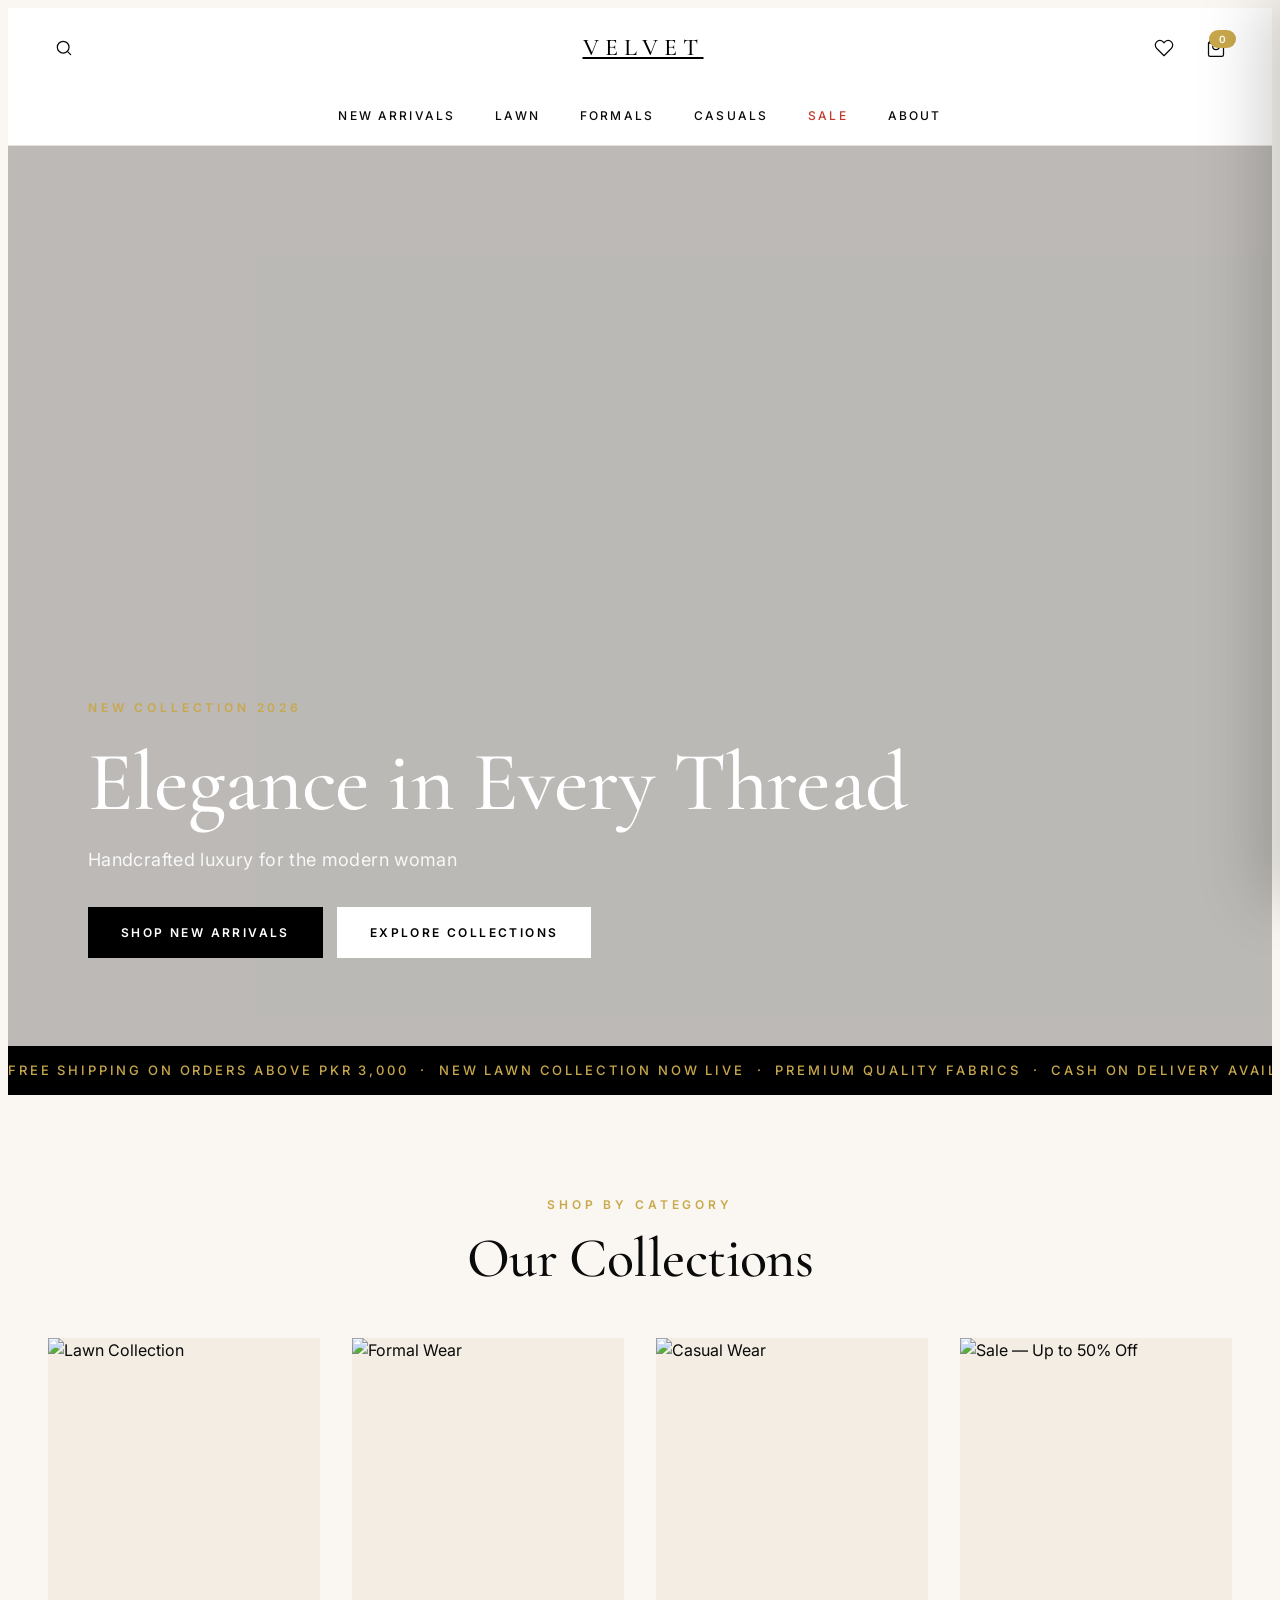
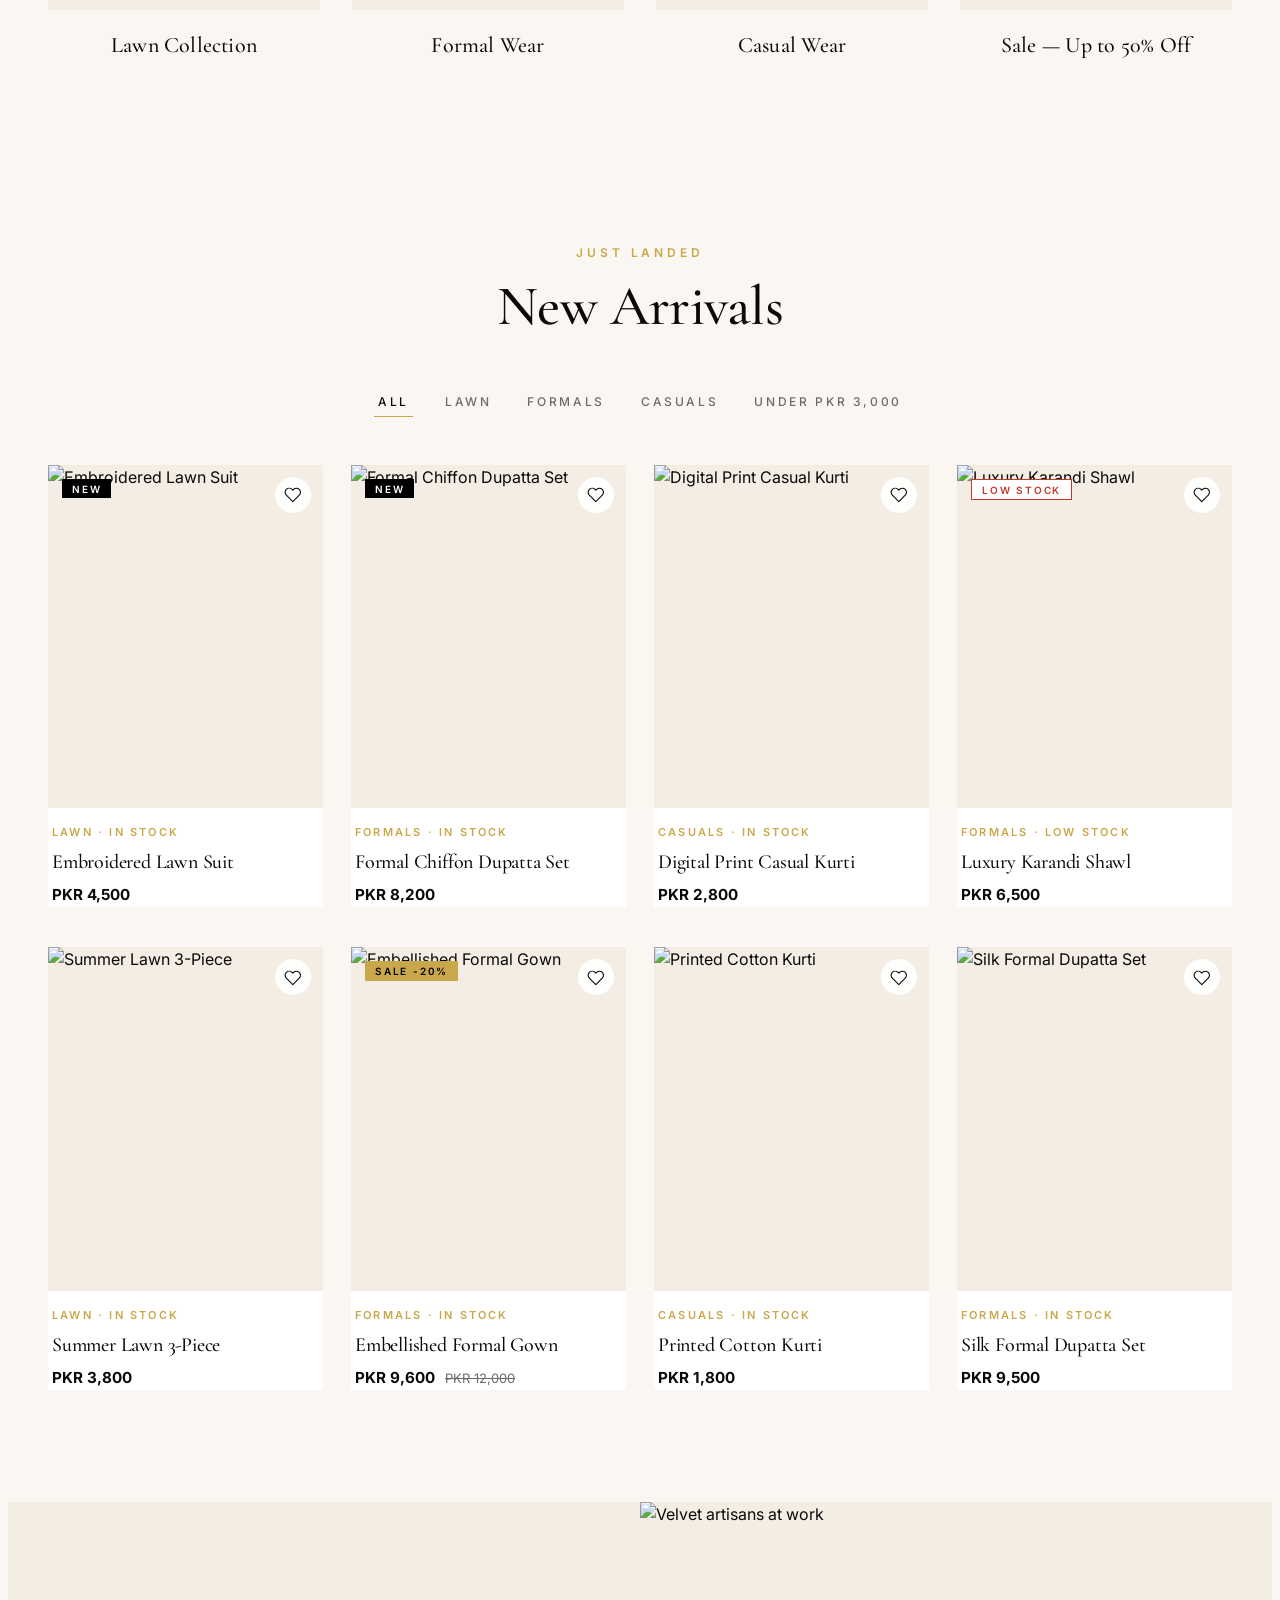
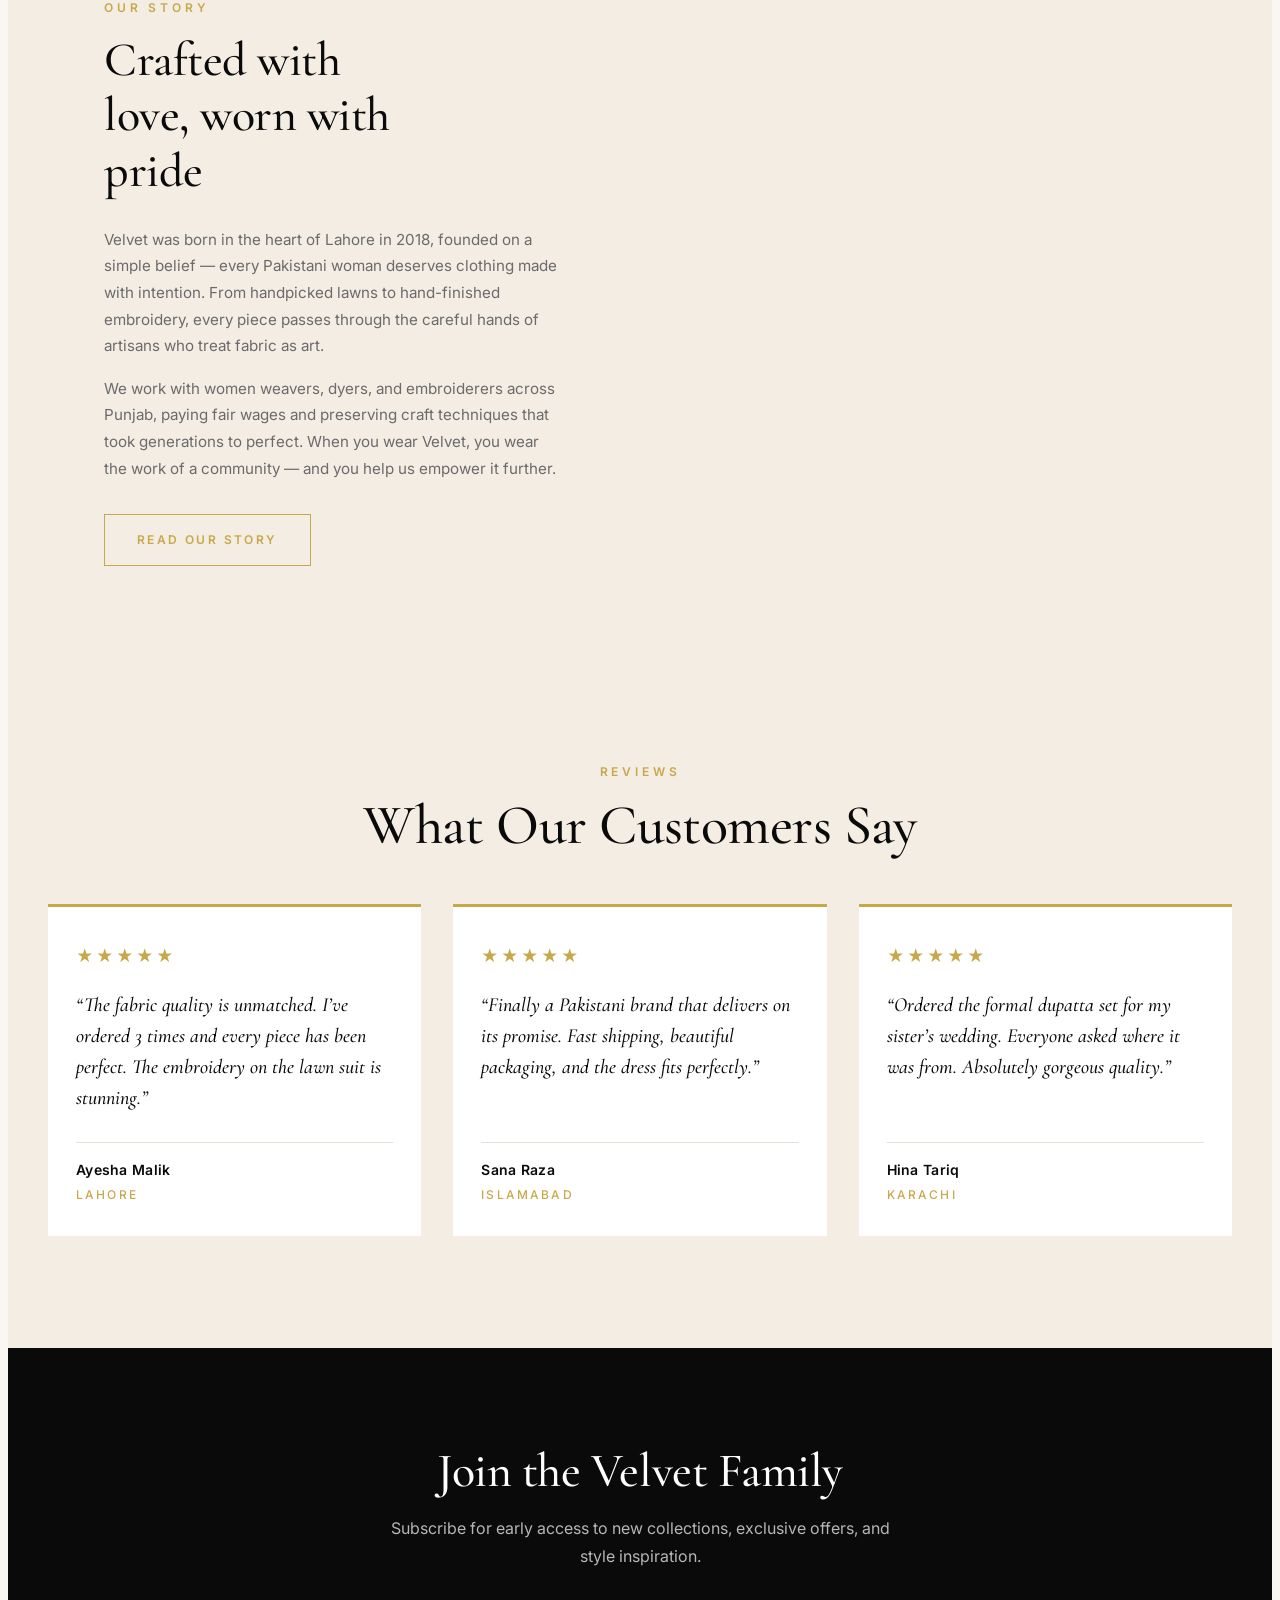
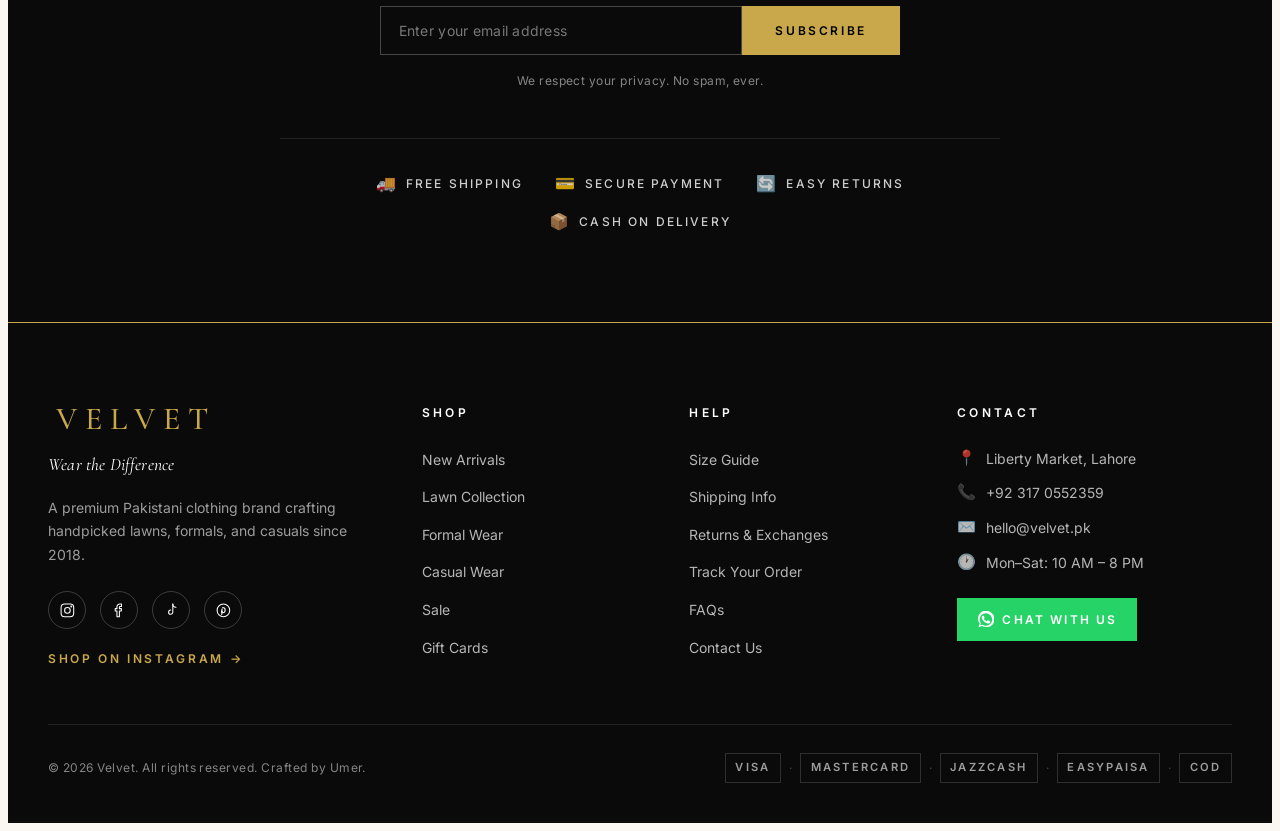
==== commit be2bc16c: "fix: canonical URLs" ====
--- a/index.html
+++ b/index.html
@@ -7,12 +7,12 @@
   <title>Velvet | Premium Pakistani Clothing Brand</title>
   <meta name="description" content="Velvet brings you handcrafted luxury clothing — from premium lawn to formal formals. Shop the latest collection." />
 
-  <link rel="canonical" href="https://velvet-demo.vercel.app/" />
+  <link rel="canonical" href="https://demo-ecommerce-website-project.vercel.app/" />
 
   <meta property="og:type" content="website" />
   <meta property="og:title" content="Velvet | Premium Pakistani Clothing Brand" />
   <meta property="og:description" content="Velvet brings you handcrafted luxury clothing — from premium lawn to formal formals. Shop the latest collection." />
-  <meta property="og:url" content="https://velvet-demo.vercel.app/" />
+  <meta property="og:url" content="https://demo-ecommerce-website-project.vercel.app/" />
   <meta property="og:image" content="https://images.unsplash.com/photo-1558618666-fcd25c85cd64?auto=format&fit=crop&w=1200&q=80" />
 
   <meta name="twitter:card" content="summary_large_image" />
--- a/styles.css
+++ b/styles.css
@@ -2508,7 +2508,7 @@
 
 @media (min-width: 960px) {
   .velvet-pd__layout {
-    grid-template-columns: 55% 45%;
+    grid-template-columns: minmax(0, 11fr) minmax(0, 9fr);
     gap: 3.5rem;
     align-items: start;
   }
@@ -4684,3 +4684,640 @@
   text-transform: uppercase;
   color: var(--accent-gold);
 }
+
+/* ============================================
+   CART DRAWER + OVERLAY
+   ============================================ */
+
+body.velvet-lock {
+  overflow: hidden;
+}
+
+.velvet-drawer-overlay {
+  position: fixed;
+  inset: 0;
+  background-color: rgba(10, 10, 10, 0.55);
+  opacity: 0;
+  visibility: hidden;
+  transition: opacity 0.3s ease, visibility 0.3s ease;
+  z-index: 1000;
+}
+
+.velvet-drawer-overlay.is-visible {
+  opacity: 1;
+  visibility: visible;
+}
+
+.velvet-cart-drawer {
+  position: fixed;
+  top: 0;
+  right: 0;
+  height: 100vh;
+  height: 100dvh;
+  width: 420px;
+  max-width: 100%;
+  background-color: #ffffff;
+  z-index: 1001;
+  display: flex;
+  flex-direction: column;
+  transform: translateX(100%);
+  transition: transform 0.35s cubic-bezier(0.4, 0, 0.2, 1);
+  box-shadow: -20px 0 60px rgba(0, 0, 0, 0.18);
+  outline: none;
+}
+
+.velvet-cart-drawer.is-open {
+  transform: translateX(0);
+}
+
+@media (max-width: 480px) {
+  .velvet-cart-drawer {
+    width: 100%;
+  }
+}
+
+.velvet-cart-drawer__head {
+  display: flex;
+  align-items: center;
+  justify-content: space-between;
+  padding: 1.5rem 1.5rem 1.25rem;
+  border-bottom: 1px solid var(--border);
+  flex-shrink: 0;
+}
+
+.velvet-cart-drawer__title {
+  font-family: 'Cormorant Garamond', serif;
+  font-size: 1.5rem;
+  font-weight: 500;
+  letter-spacing: 0.01em;
+  margin: 0;
+  color: var(--text-primary);
+}
+
+.velvet-cart-drawer__count {
+  font-family: 'Inter', sans-serif;
+  font-size: 0.85rem;
+  font-weight: 500;
+  color: var(--text-secondary);
+  margin-left: 0.35rem;
+}
+
+.velvet-cart-drawer__close {
+  background: transparent;
+  border: none;
+  cursor: pointer;
+  color: var(--text-primary);
+  display: inline-flex;
+  align-items: center;
+  justify-content: center;
+  width: 2rem;
+  height: 2rem;
+  padding: 0;
+  transition: color 0.2s ease;
+}
+
+.velvet-cart-drawer__close:hover {
+  color: var(--accent-gold);
+}
+
+.velvet-cart-drawer__close svg {
+  width: 1.25rem;
+  height: 1.25rem;
+}
+
+.velvet-cart-drawer__body {
+  flex: 1 1 auto;
+  overflow-y: auto;
+  padding: 1.25rem 1.5rem;
+}
+
+.velvet-cart-drawer__foot {
+  border-top: 1px solid var(--border);
+  padding: 1.25rem 1.5rem 1.5rem;
+  flex-shrink: 0;
+  background-color: #ffffff;
+}
+
+.velvet-cart-drawer__subtotal {
+  display: flex;
+  justify-content: space-between;
+  align-items: baseline;
+  font-family: 'Inter', sans-serif;
+  font-size: 0.95rem;
+  font-weight: 600;
+  color: var(--text-primary);
+  letter-spacing: 0.04em;
+  text-transform: uppercase;
+}
+
+.velvet-cart-drawer__note {
+  font-size: 0.75rem;
+  color: var(--text-secondary);
+  margin: 0.5rem 0 1rem;
+}
+
+.velvet-cart-drawer__actions {
+  display: grid;
+  grid-template-columns: 1fr 1fr;
+  gap: 0.75rem;
+}
+
+.velvet-cart-drawer__actions .velvet-btn {
+  padding: 0.85rem 1rem;
+  font-size: 0.7rem;
+  width: 100%;
+}
+
+.velvet-cart-drawer__demo {
+  margin: 0.75rem 0 0;
+  font-size: 0.75rem;
+  color: var(--accent-gold);
+  text-align: center;
+}
+
+.velvet-btn--outline-dark {
+  background-color: transparent;
+  color: #000;
+  border-color: #000;
+}
+
+.velvet-btn--outline-dark:hover {
+  background-color: #000;
+  color: #fff;
+}
+
+/* Cart items */
+.velvet-cart-item {
+  display: grid;
+  grid-template-columns: 80px 1fr;
+  gap: 1rem;
+  padding: 1rem 0;
+  border-bottom: 1px solid var(--border);
+}
+
+.velvet-cart-item:first-child {
+  padding-top: 0;
+}
+
+.velvet-cart-item:last-child {
+  border-bottom: none;
+}
+
+.velvet-cart-item__image-wrap {
+  width: 80px;
+  height: 100px;
+  overflow: hidden;
+  background-color: var(--bg-secondary);
+}
+
+.velvet-cart-item__image {
+  width: 100%;
+  height: 100%;
+  object-fit: cover;
+  display: block;
+}
+
+.velvet-cart-item__body {
+  display: flex;
+  flex-direction: column;
+  justify-content: space-between;
+  min-width: 0;
+}
+
+.velvet-cart-item__head {
+  display: flex;
+  justify-content: space-between;
+  align-items: flex-start;
+  gap: 0.5rem;
+}
+
+.velvet-cart-item__name {
+  font-family: 'Cormorant Garamond', serif;
+  font-size: 1.05rem;
+  font-weight: 500;
+  margin: 0;
+  line-height: 1.3;
+  color: var(--text-primary);
+}
+
+.velvet-cart-item__remove {
+  background: transparent;
+  border: none;
+  cursor: pointer;
+  color: var(--text-secondary);
+  padding: 0;
+  display: inline-flex;
+  align-items: center;
+  transition: color 0.2s ease;
+  flex-shrink: 0;
+}
+
+.velvet-cart-item__remove:hover {
+  color: #c0392b;
+}
+
+.velvet-cart-item__remove svg {
+  width: 1rem;
+  height: 1rem;
+}
+
+.velvet-cart-item__size {
+  font-size: 0.75rem;
+  color: var(--text-secondary);
+  margin-top: 0.15rem;
+  display: inline-block;
+}
+
+.velvet-cart-item__foot {
+  display: flex;
+  justify-content: space-between;
+  align-items: center;
+  margin-top: 0.5rem;
+}
+
+.velvet-cart-item__qty {
+  display: inline-flex;
+  align-items: center;
+  border: 1px solid var(--border);
+}
+
+.velvet-cart-item__qty button {
+  background: transparent;
+  border: none;
+  cursor: pointer;
+  width: 1.75rem;
+  height: 1.75rem;
+  font-size: 1rem;
+  color: var(--text-primary);
+  display: inline-flex;
+  align-items: center;
+  justify-content: center;
+  transition: background-color 0.2s ease;
+}
+
+.velvet-cart-item__qty button:hover {
+  background-color: var(--bg-secondary);
+}
+
+.velvet-cart-item__qty span {
+  min-width: 1.5rem;
+  text-align: center;
+  font-size: 0.85rem;
+  font-weight: 500;
+}
+
+.velvet-cart-item__price {
+  font-family: 'Inter', sans-serif;
+  font-size: 0.9rem;
+  font-weight: 600;
+  color: var(--text-primary);
+}
+
+/* Empty state */
+.velvet-cart-empty {
+  display: flex;
+  flex-direction: column;
+  align-items: center;
+  justify-content: center;
+  text-align: center;
+  padding: 3rem 1rem;
+  color: var(--text-secondary);
+  height: 100%;
+}
+
+.velvet-cart-empty svg {
+  width: 3rem;
+  height: 3rem;
+  color: var(--text-secondary);
+  opacity: 0.5;
+  margin-bottom: 1rem;
+}
+
+.velvet-cart-empty p {
+  font-size: 0.95rem;
+  margin: 0 0 1.5rem;
+}
+
+.velvet-cart-empty__cta {
+  margin-top: 0.5rem;
+}
+
+/* ============================================
+   MODAL (wishlist + quickview + size guide)
+   ============================================ */
+
+.velvet-modal {
+  position: fixed;
+  inset: 0;
+  background-color: rgba(10, 10, 10, 0.55);
+  z-index: 1100;
+  display: flex;
+  align-items: center;
+  justify-content: center;
+  padding: 1.5rem;
+  opacity: 0;
+  transition: opacity 0.28s ease;
+}
+
+.velvet-modal.is-open {
+  opacity: 1;
+}
+
+.velvet-modal[hidden] {
+  display: none;
+}
+
+.velvet-modal__card {
+  background-color: #ffffff;
+  width: 100%;
+  max-width: 440px;
+  max-height: 85vh;
+  display: flex;
+  flex-direction: column;
+  position: relative;
+  transform: translateY(20px);
+  transition: transform 0.28s ease;
+  box-shadow: 0 30px 60px rgba(0, 0, 0, 0.25);
+}
+
+.velvet-modal.is-open .velvet-modal__card {
+  transform: translateY(0);
+}
+
+.velvet-modal__card--wide {
+  max-width: 880px;
+}
+
+.velvet-modal__head {
+  display: flex;
+  align-items: center;
+  justify-content: space-between;
+  padding: 1.25rem 1.5rem;
+  border-bottom: 1px solid var(--border);
+  flex-shrink: 0;
+}
+
+.velvet-modal__title {
+  font-family: 'Cormorant Garamond', serif;
+  font-size: 1.4rem;
+  font-weight: 500;
+  margin: 0;
+}
+
+.velvet-modal__close {
+  background: transparent;
+  border: none;
+  cursor: pointer;
+  color: var(--text-primary);
+  display: inline-flex;
+  align-items: center;
+  justify-content: center;
+  width: 2rem;
+  height: 2rem;
+  padding: 0;
+  transition: color 0.2s ease;
+  position: absolute;
+  top: 0.85rem;
+  right: 0.85rem;
+  z-index: 2;
+}
+
+.velvet-modal__card .velvet-modal__head + .velvet-modal__body {
+  /* When there is a head bar, the close button inside it is the one shown */
+}
+
+.velvet-modal__head .velvet-modal__close {
+  position: static;
+}
+
+.velvet-modal__close:hover {
+  color: var(--accent-gold);
+}
+
+.velvet-modal__close svg {
+  width: 1.25rem;
+  height: 1.25rem;
+}
+
+.velvet-modal__body {
+  flex: 1 1 auto;
+  overflow-y: auto;
+  padding: 1.25rem 1.5rem;
+}
+
+/* Wishlist items */
+.velvet-wishlist-empty {
+  display: flex;
+  flex-direction: column;
+  align-items: center;
+  text-align: center;
+  padding: 2.5rem 1rem;
+  color: var(--text-secondary);
+}
+
+.velvet-wishlist-empty svg {
+  width: 3rem;
+  height: 3rem;
+  opacity: 0.5;
+  margin-bottom: 1rem;
+}
+
+.velvet-wishlist-empty p {
+  font-size: 0.95rem;
+  margin: 0 0 1.5rem;
+}
+
+.velvet-wishlist-item {
+  display: grid;
+  grid-template-columns: 90px 1fr;
+  gap: 1rem;
+  padding: 1rem 0;
+  border-bottom: 1px solid var(--border);
+}
+
+.velvet-wishlist-item:first-child { padding-top: 0; }
+.velvet-wishlist-item:last-child { border-bottom: none; }
+
+.velvet-wishlist-item__image-wrap {
+  width: 90px;
+  height: 110px;
+  overflow: hidden;
+  background-color: var(--bg-secondary);
+}
+
+.velvet-wishlist-item__image {
+  width: 100%;
+  height: 100%;
+  object-fit: cover;
+  display: block;
+}
+
+.velvet-wishlist-item__body {
+  display: flex;
+  flex-direction: column;
+  gap: 0.25rem;
+}
+
+.velvet-wishlist-item__category {
+  font-size: 0.7rem;
+  letter-spacing: 0.18em;
+  text-transform: uppercase;
+  color: var(--text-secondary);
+}
+
+.velvet-wishlist-item__name {
+  font-family: 'Cormorant Garamond', serif;
+  font-size: 1.1rem;
+  font-weight: 500;
+  margin: 0;
+}
+
+.velvet-wishlist-item__price {
+  font-size: 0.9rem;
+  font-weight: 600;
+}
+
+.velvet-wishlist-item__actions {
+  display: flex;
+  gap: 0.75rem;
+  align-items: center;
+  margin-top: 0.5rem;
+  flex-wrap: wrap;
+}
+
+.velvet-wishlist-item__actions .velvet-btn {
+  padding: 0.6rem 1rem;
+  font-size: 0.7rem;
+}
+
+.velvet-wishlist-item__remove {
+  background: transparent;
+  border: none;
+  cursor: pointer;
+  font-family: 'Inter', sans-serif;
+  font-size: 0.75rem;
+  letter-spacing: 0.12em;
+  text-transform: uppercase;
+  color: var(--text-secondary);
+  text-decoration: underline;
+  padding: 0;
+}
+
+.velvet-wishlist-item__remove:hover {
+  color: #c0392b;
+}
+
+.velvet-cart-badge--wishlist {
+  background-color: #c0392b;
+}
+
+.velvet-cart-badge--wishlist.is-empty {
+  display: none;
+}
+
+/* Quick view */
+.velvet-quickview {
+  display: grid;
+  grid-template-columns: 1fr 1fr;
+  gap: 1.5rem;
+}
+
+@media (max-width: 720px) {
+  .velvet-quickview {
+    grid-template-columns: 1fr;
+  }
+}
+
+.velvet-quickview__image-wrap {
+  background-color: var(--bg-secondary);
+  overflow: hidden;
+  aspect-ratio: 4 / 5;
+}
+
+.velvet-quickview__image {
+  width: 100%;
+  height: 100%;
+  object-fit: cover;
+  display: block;
+}
+
+.velvet-quickview__info {
+  display: flex;
+  flex-direction: column;
+  gap: 0.75rem;
+  padding: 0.5rem 0;
+}
+
+.velvet-quickview__category {
+  font-size: 0.7rem;
+  letter-spacing: 0.2em;
+  text-transform: uppercase;
+  color: var(--text-secondary);
+}
+
+.velvet-quickview__name {
+  font-family: 'Cormorant Garamond', serif;
+  font-size: 1.6rem;
+  font-weight: 500;
+  margin: 0;
+}
+
+.velvet-quickview__price {
+  font-size: 1.1rem;
+  font-weight: 600;
+}
+
+.velvet-quickview__desc {
+  font-size: 0.9rem;
+  color: var(--text-secondary);
+  line-height: 1.6;
+}
+
+.velvet-quickview__field {
+  display: flex;
+  flex-direction: column;
+  gap: 0.5rem;
+}
+
+.velvet-quickview__label {
+  font-size: 0.7rem;
+  letter-spacing: 0.18em;
+  text-transform: uppercase;
+  color: var(--text-primary);
+  font-weight: 600;
+}
+
+.velvet-quickview__sizes {
+  display: flex;
+  gap: 0.5rem;
+  flex-wrap: wrap;
+}
+
+.velvet-quickview__size {
+  min-width: 2.5rem;
+  padding: 0.5rem 0.75rem;
+  background: transparent;
+  border: 1px solid var(--border);
+  font-family: 'Inter', sans-serif;
+  font-size: 0.8rem;
+  font-weight: 500;
+  cursor: pointer;
+  transition: background-color 0.2s ease, color 0.2s ease, border-color 0.2s ease;
+}
+
+.velvet-quickview__size.is-selected {
+  background-color: #000;
+  color: #fff;
+  border-color: #000;
+}
+
+.velvet-quickview__actions {
+  display: flex;
+  gap: 0.75rem;
+  margin-top: 0.5rem;
+  flex-wrap: wrap;
+}
+
+.velvet-quickview__actions .velvet-btn {
+  flex: 1 1 auto;
+}
